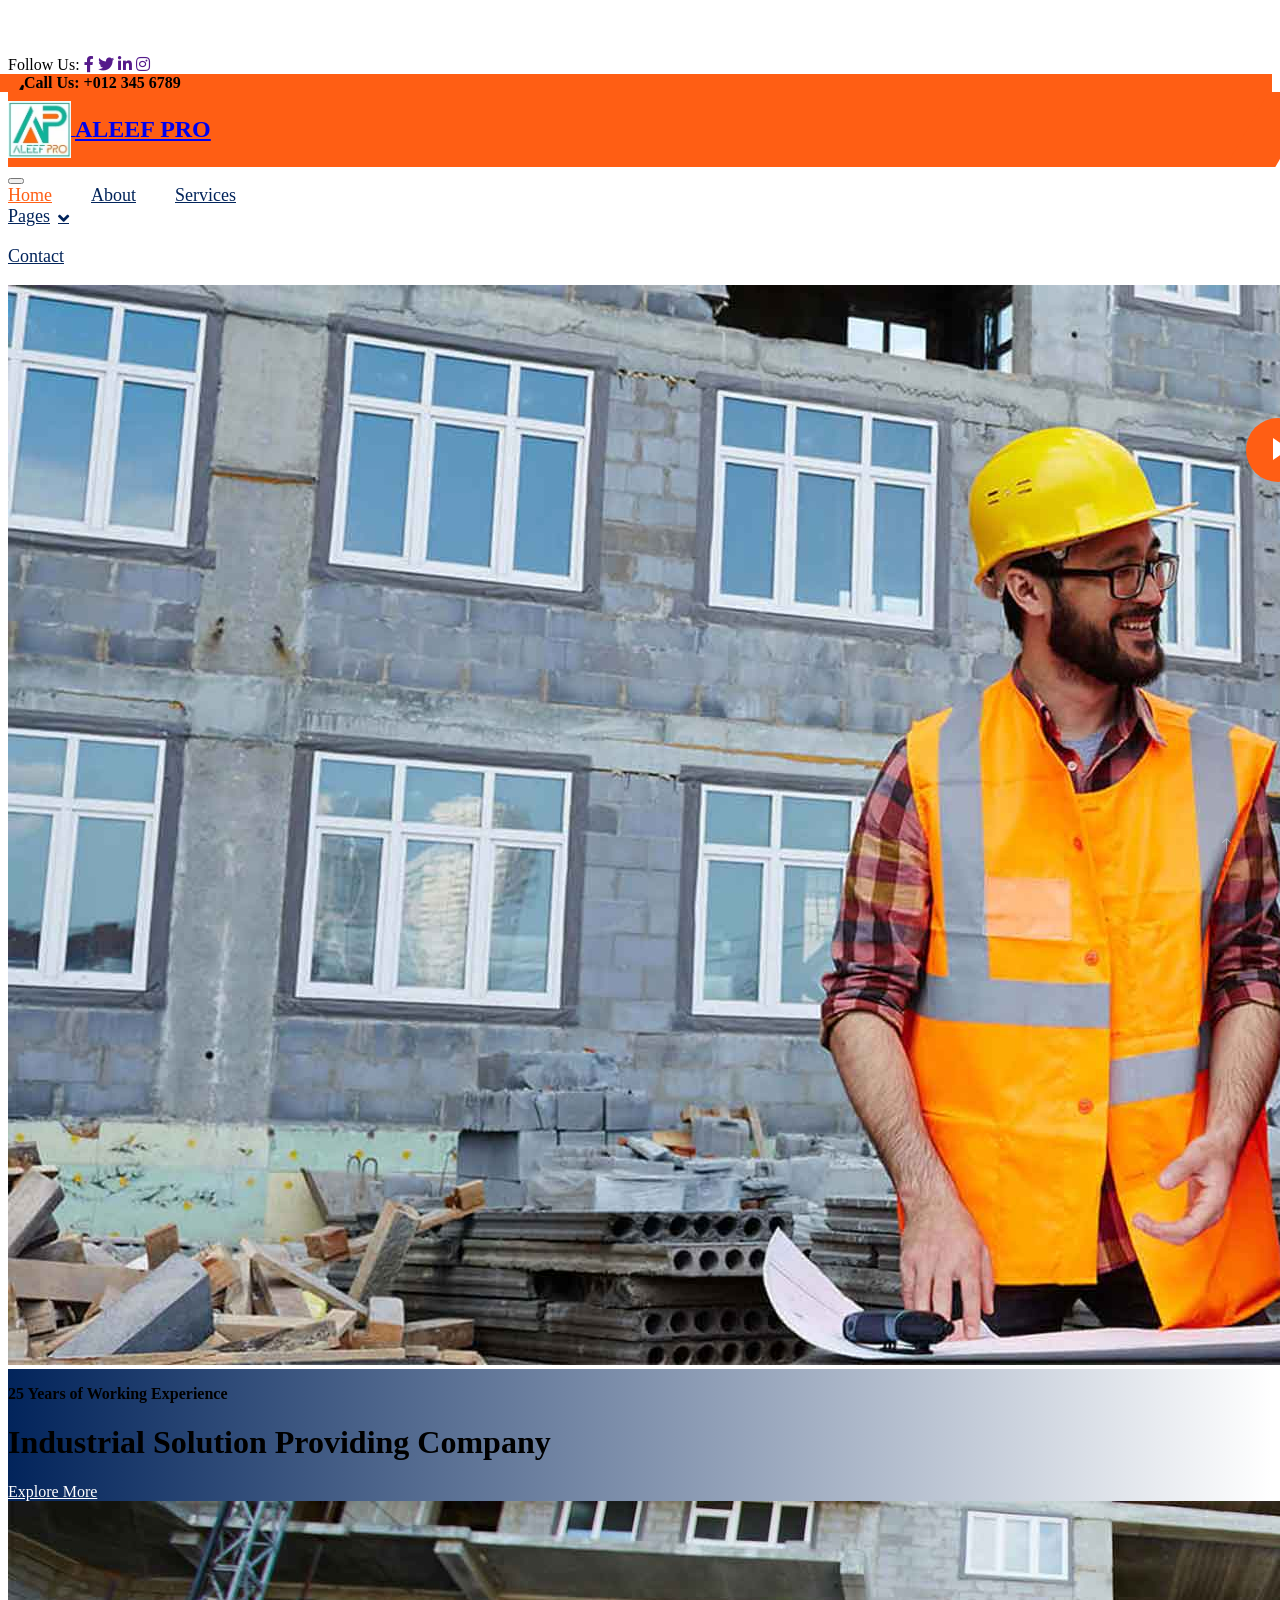
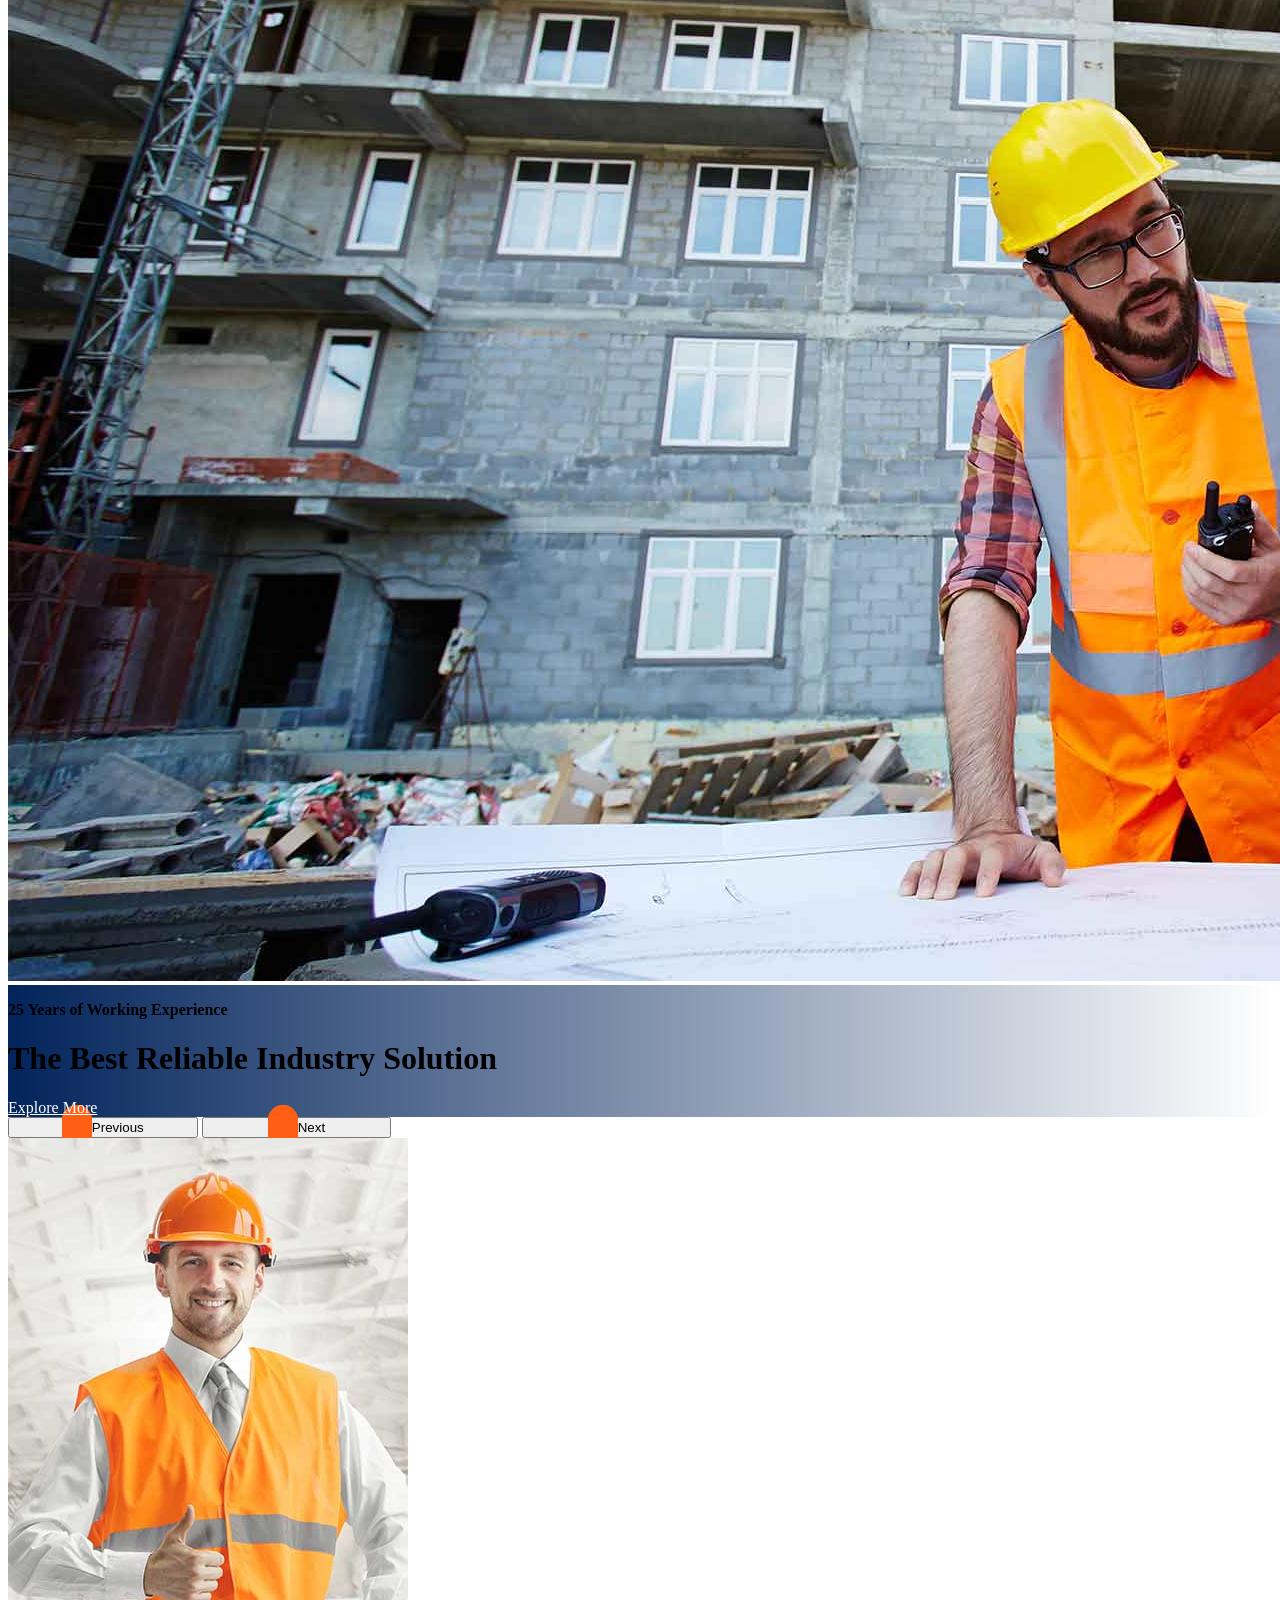
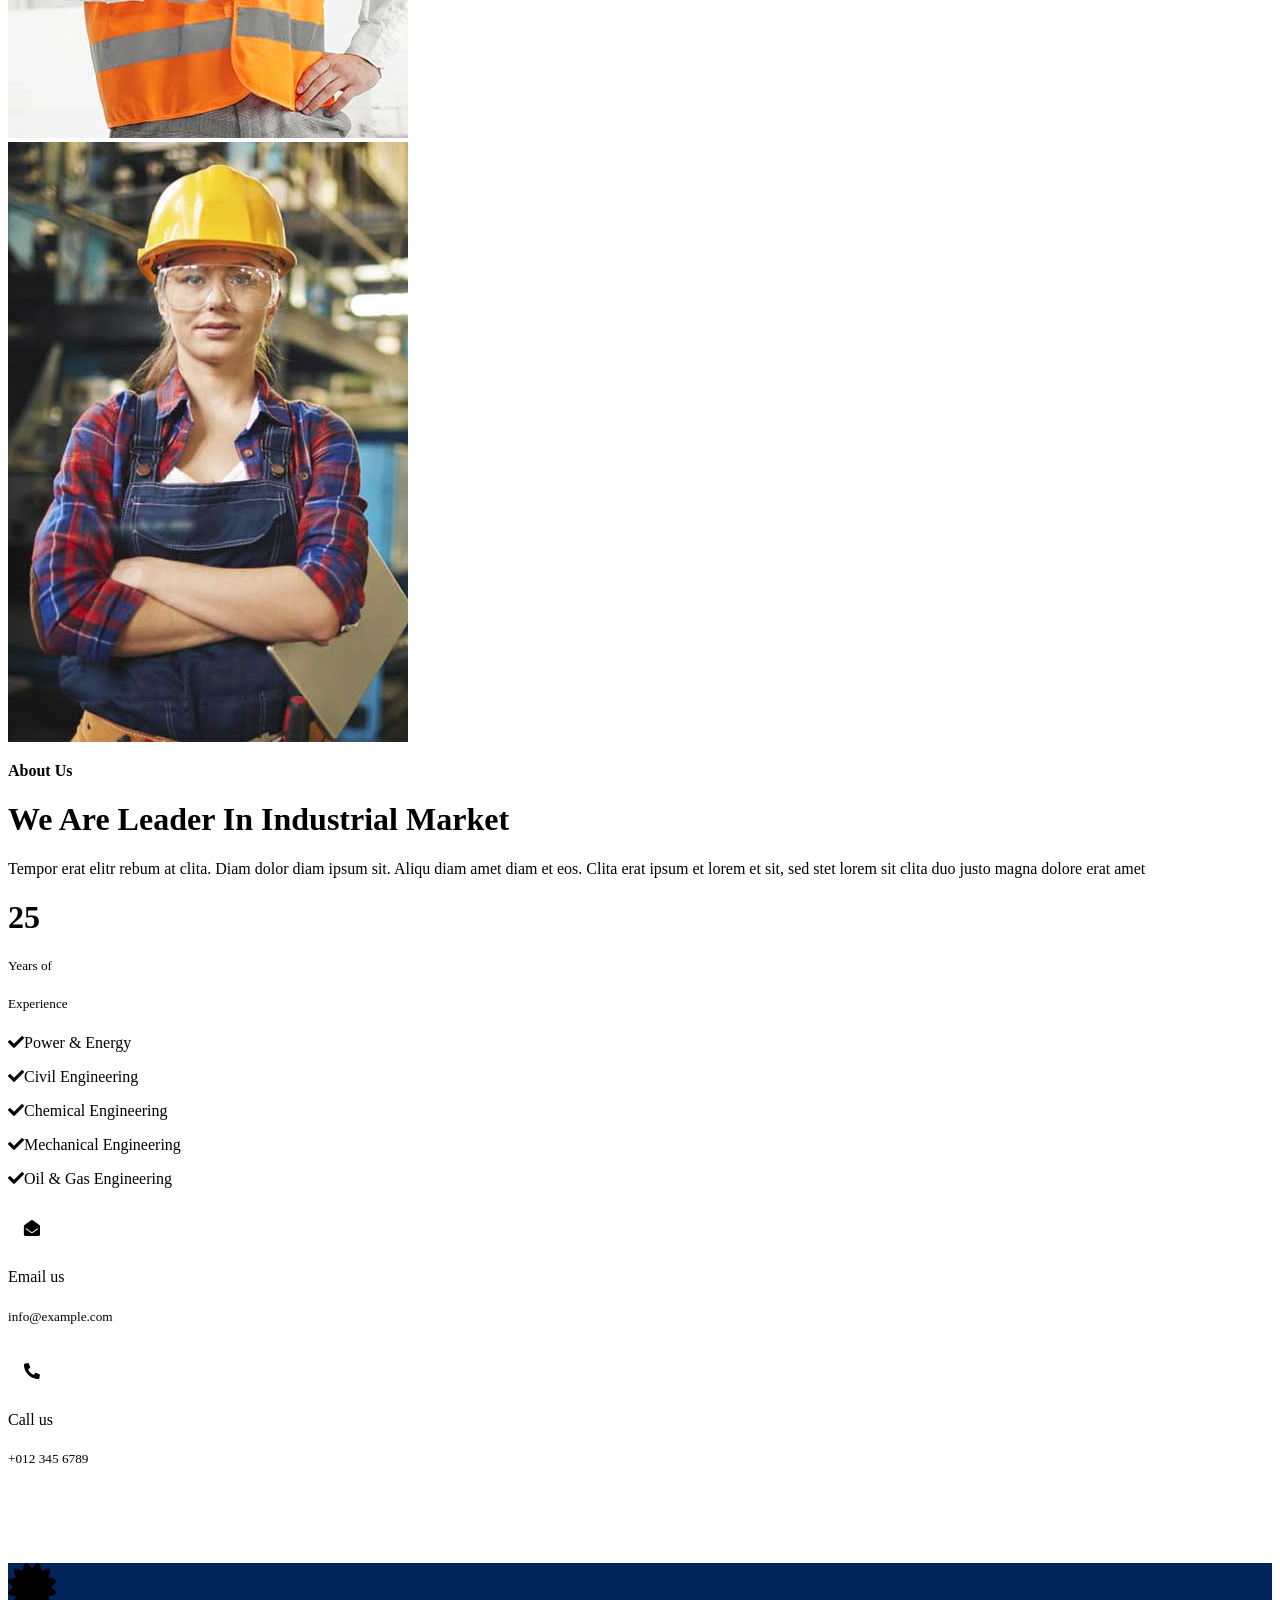
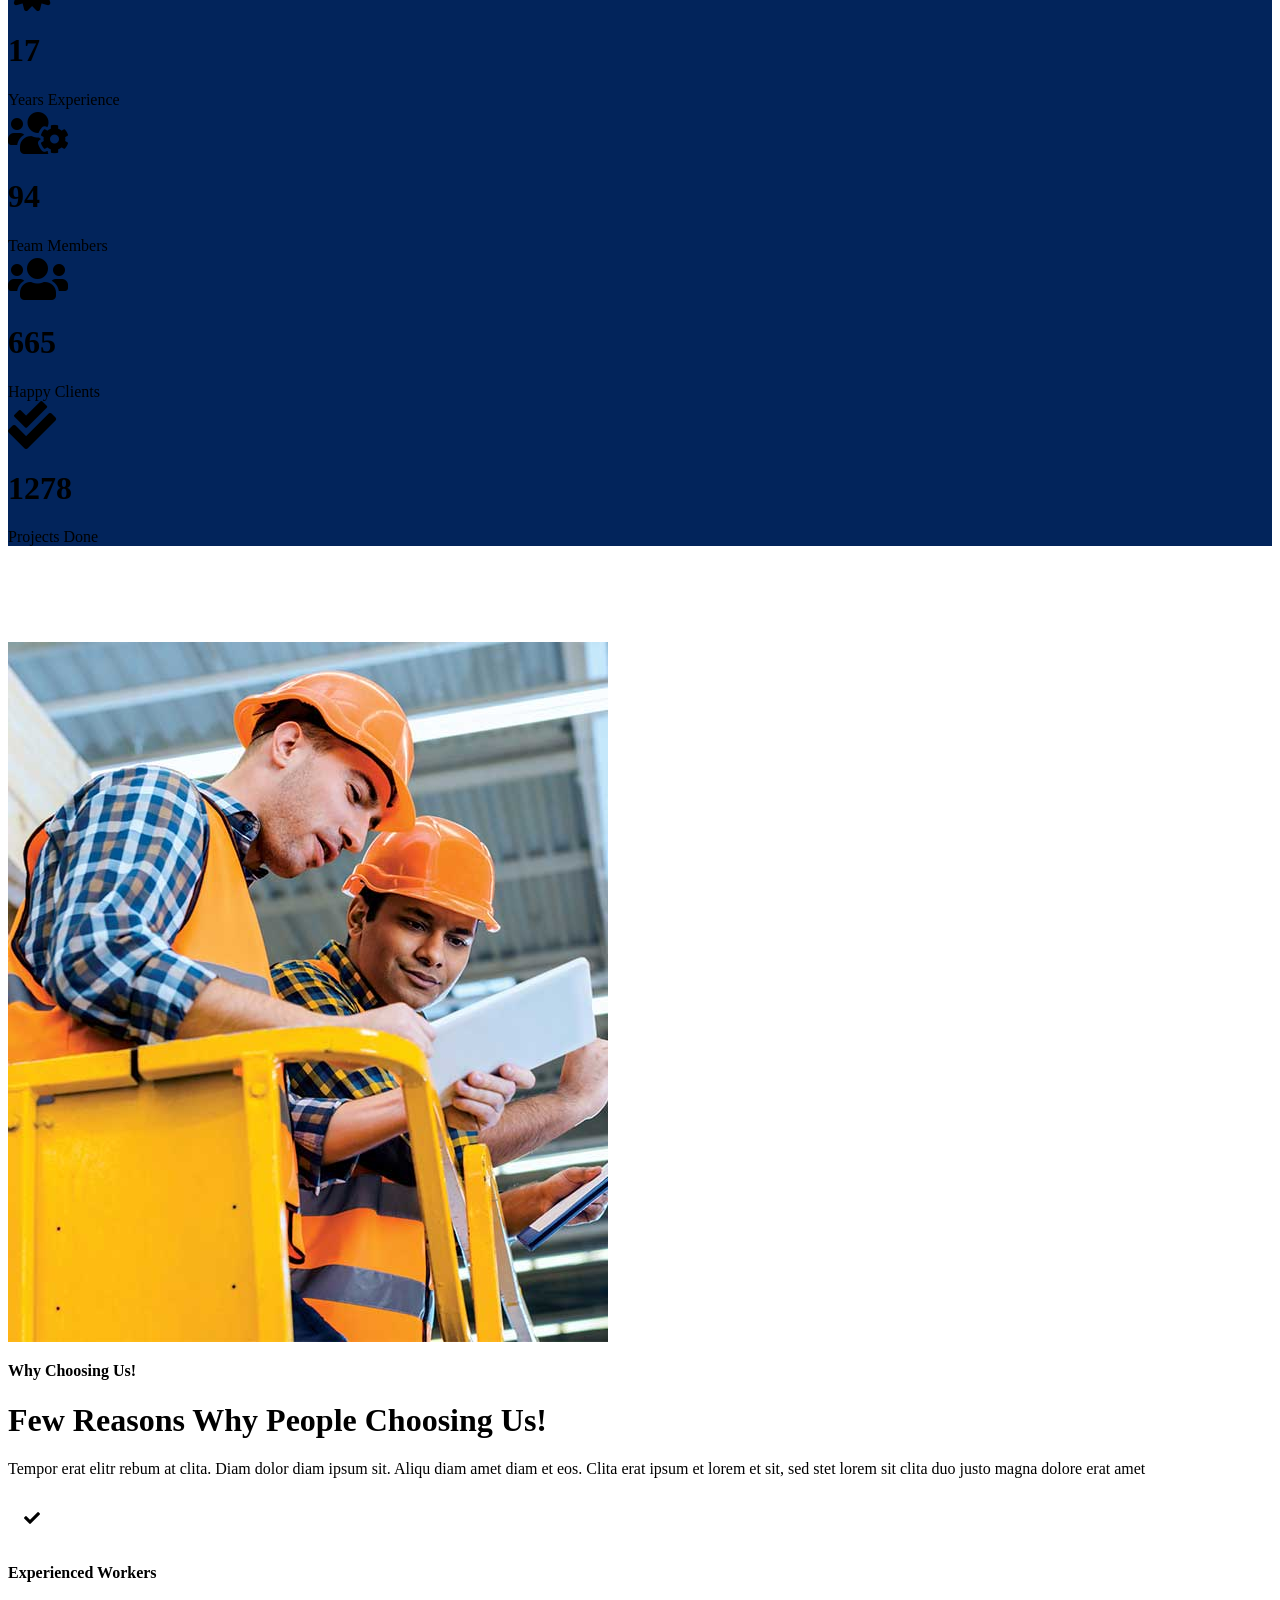
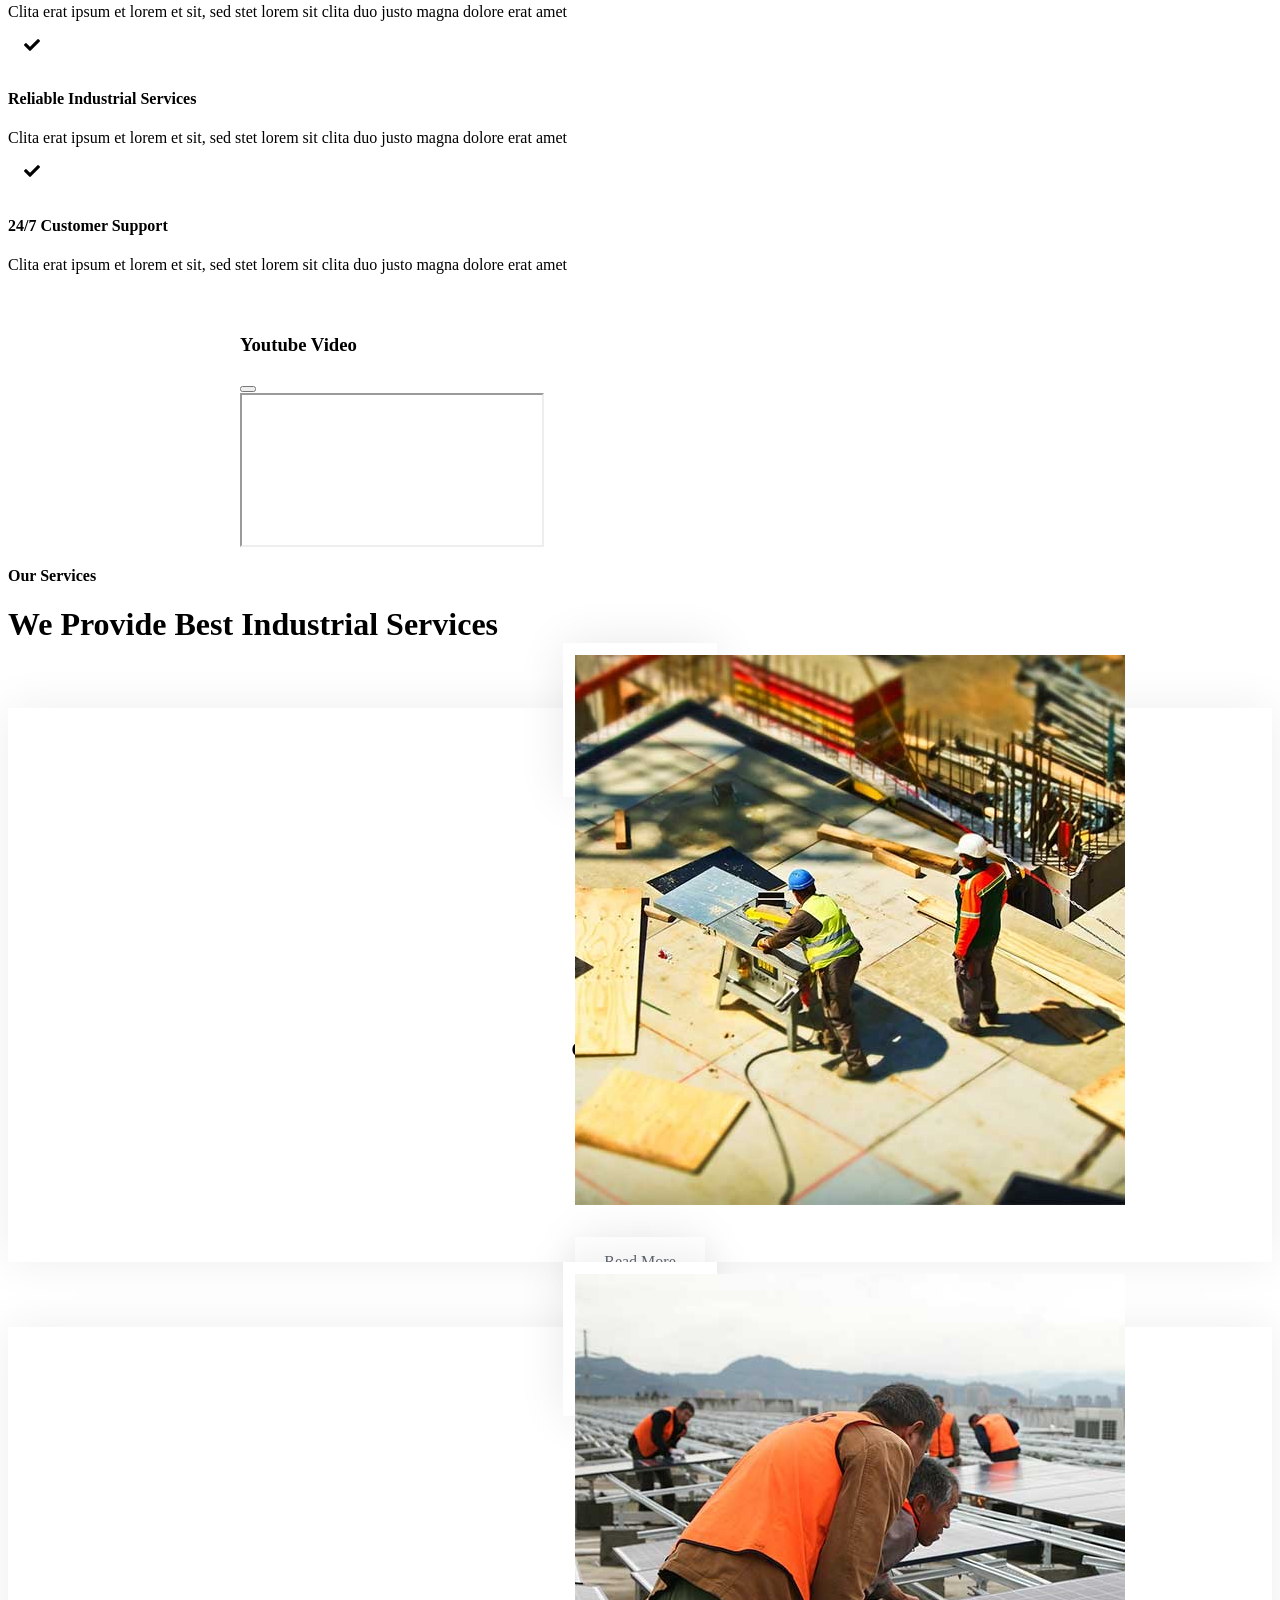
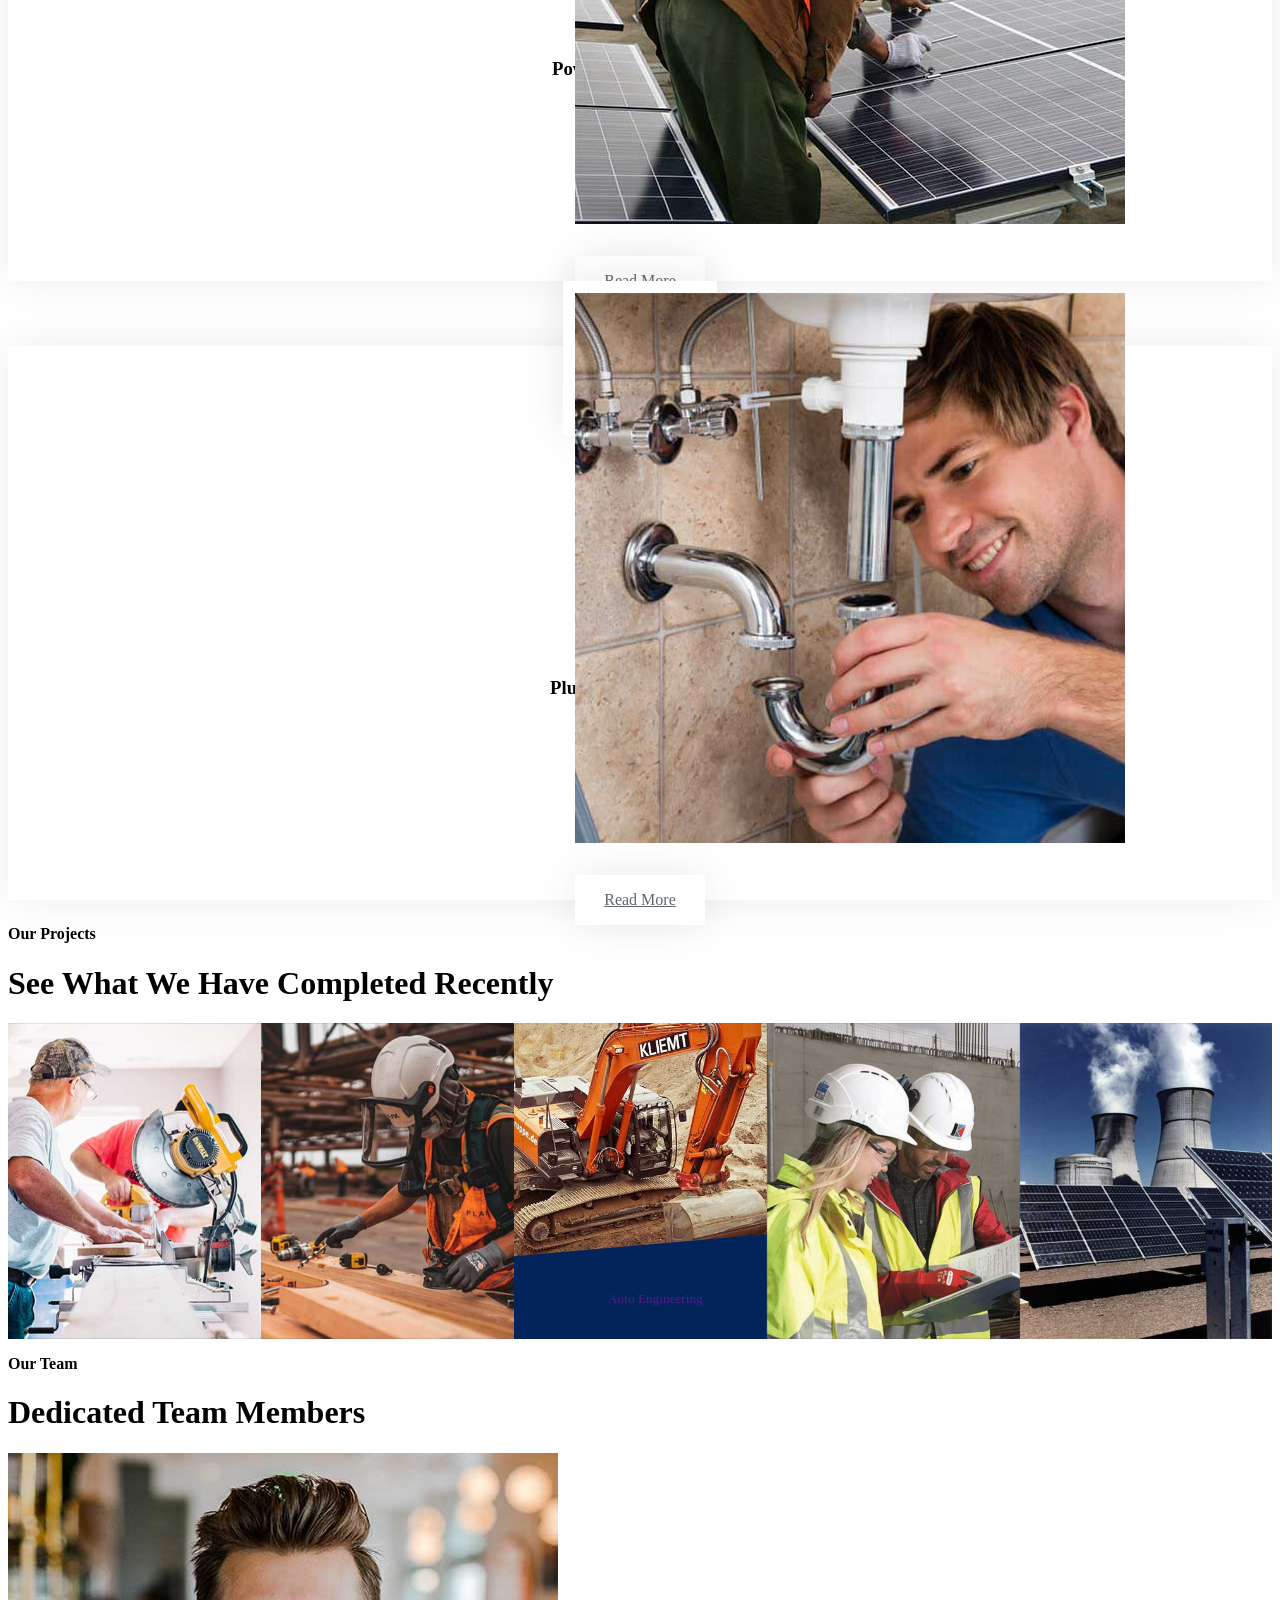
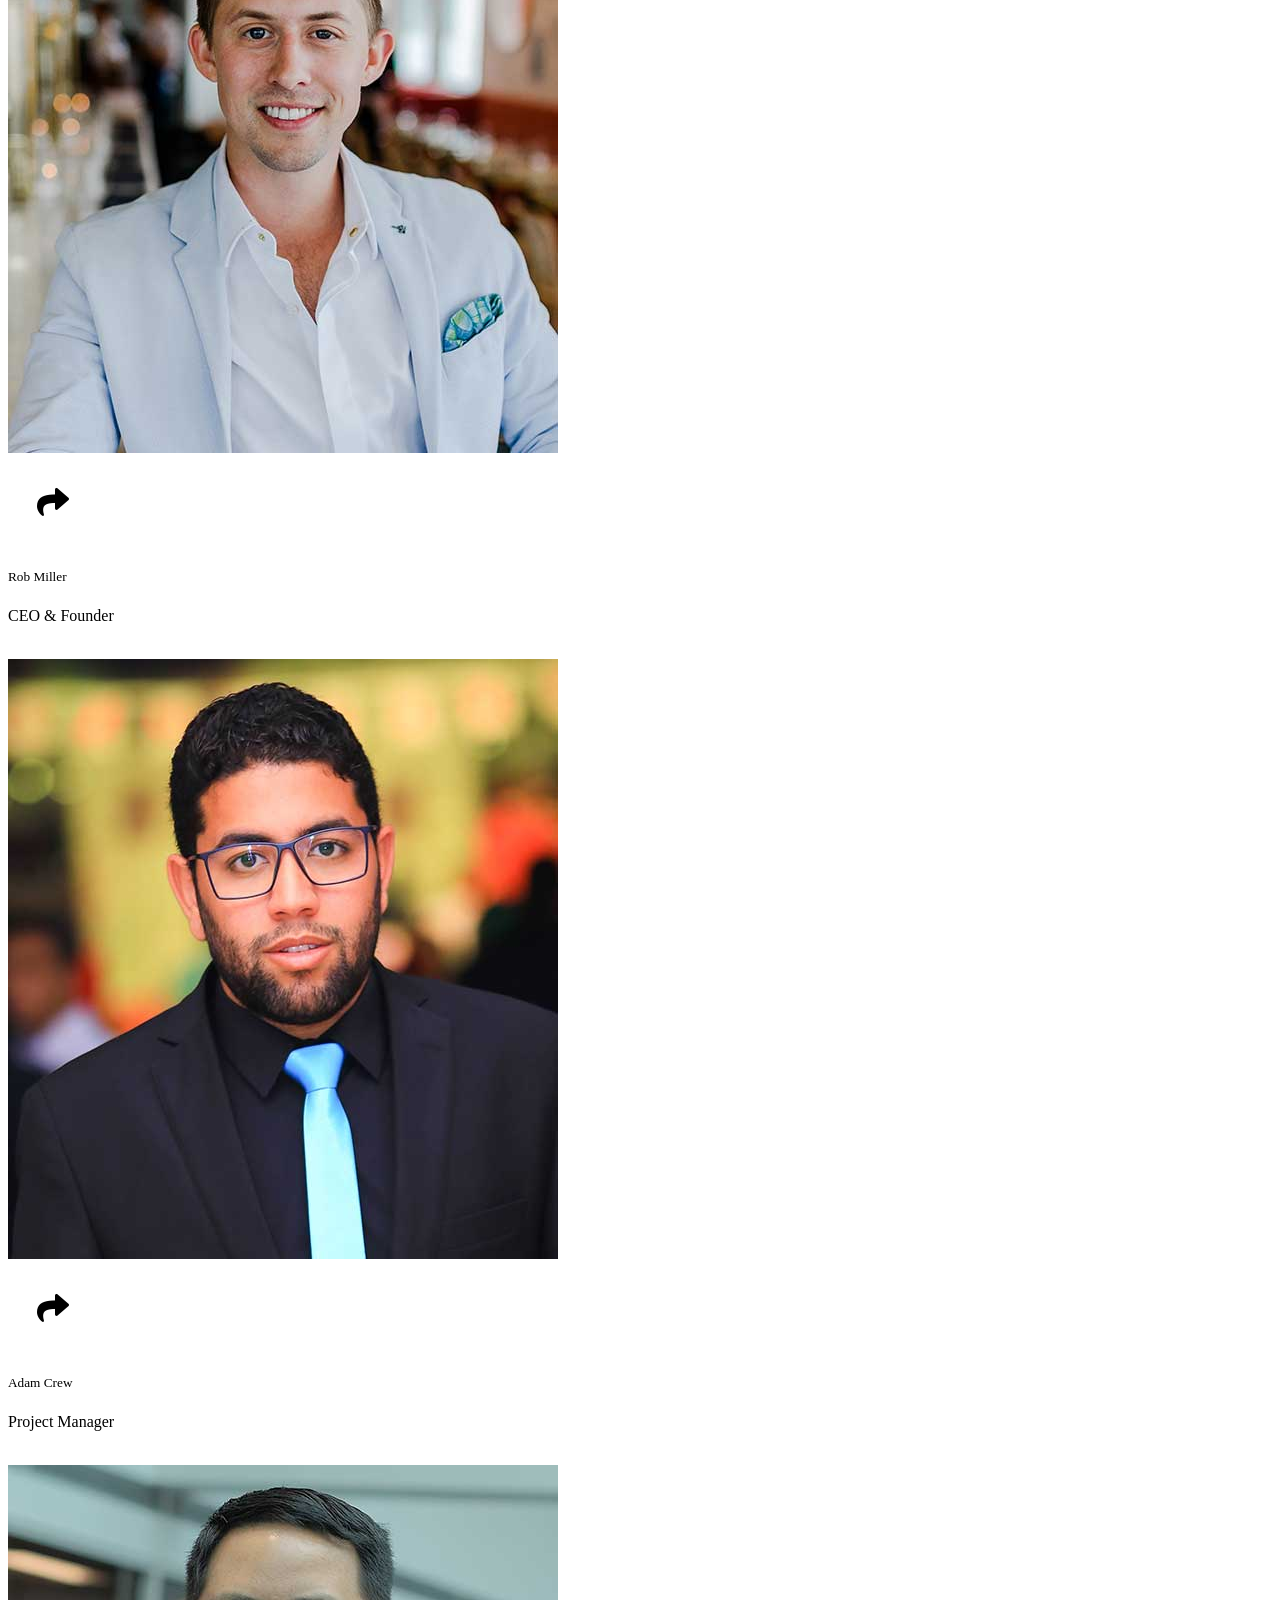
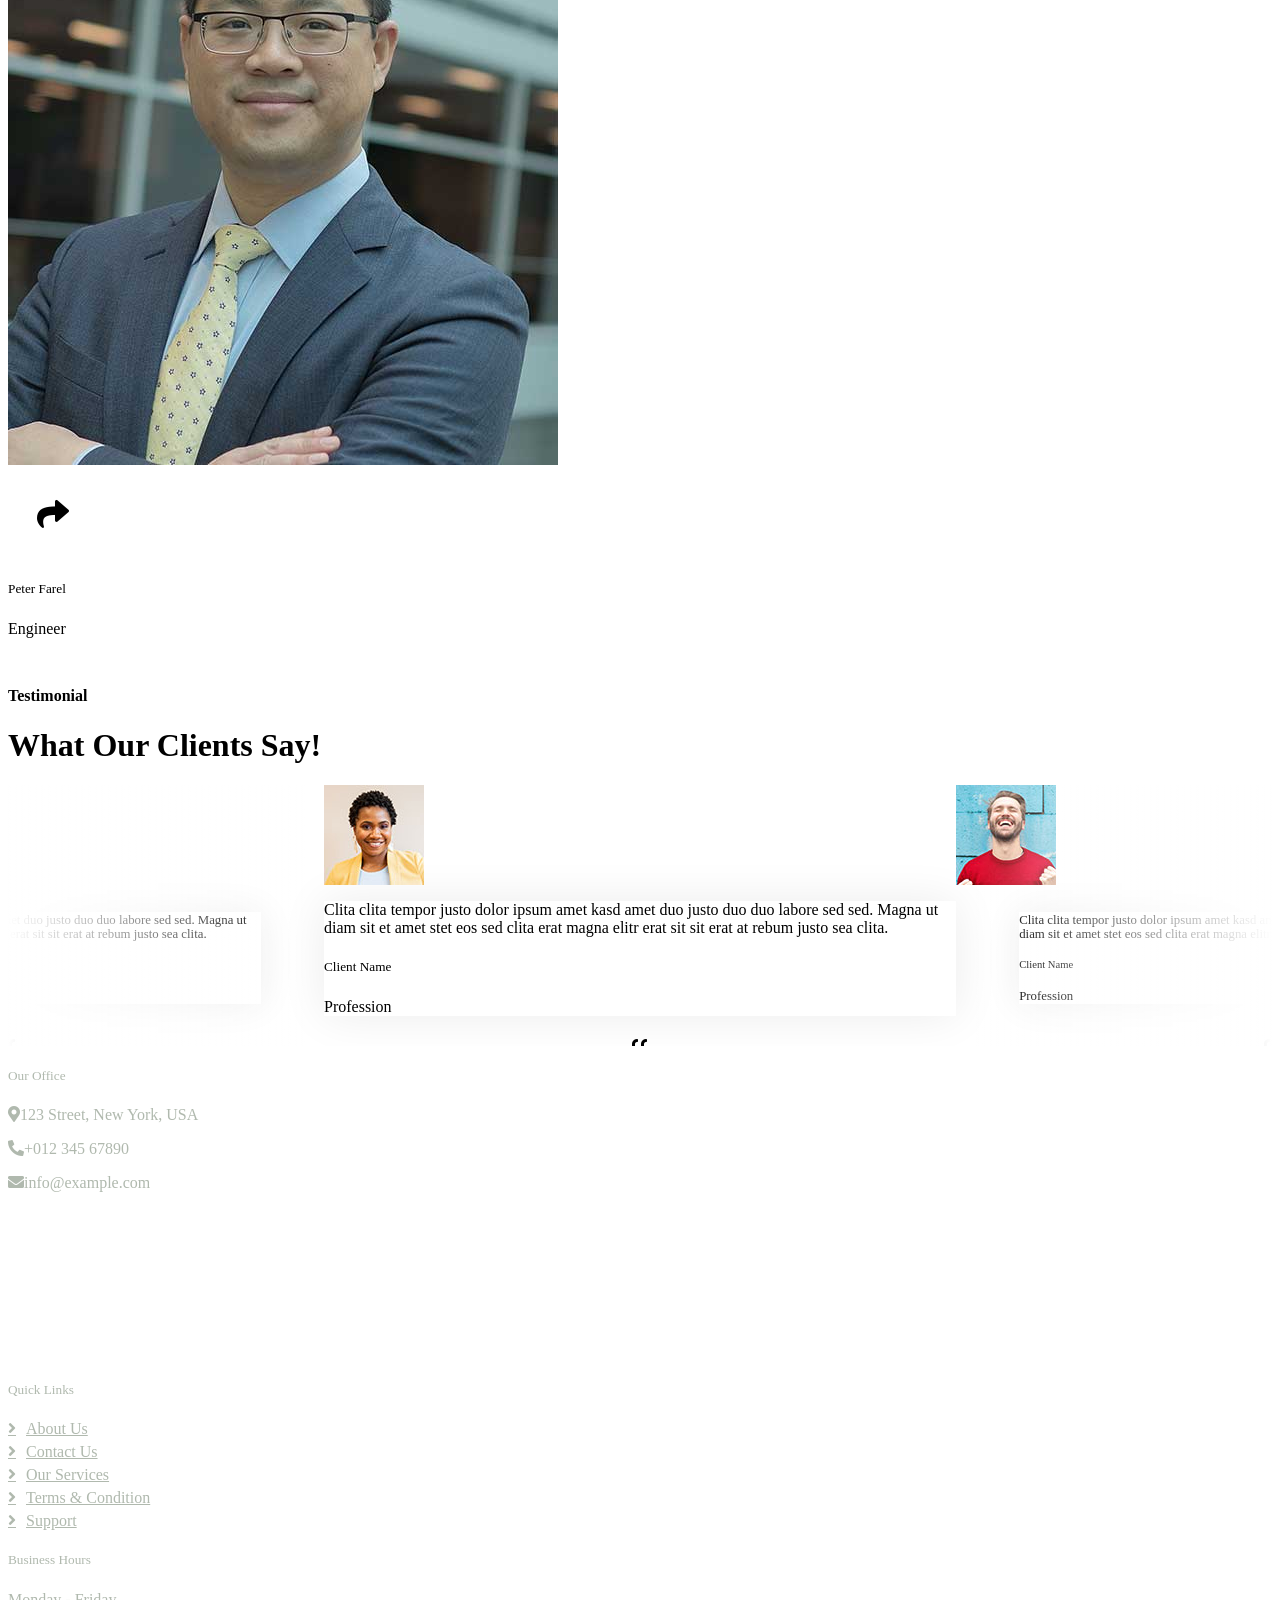
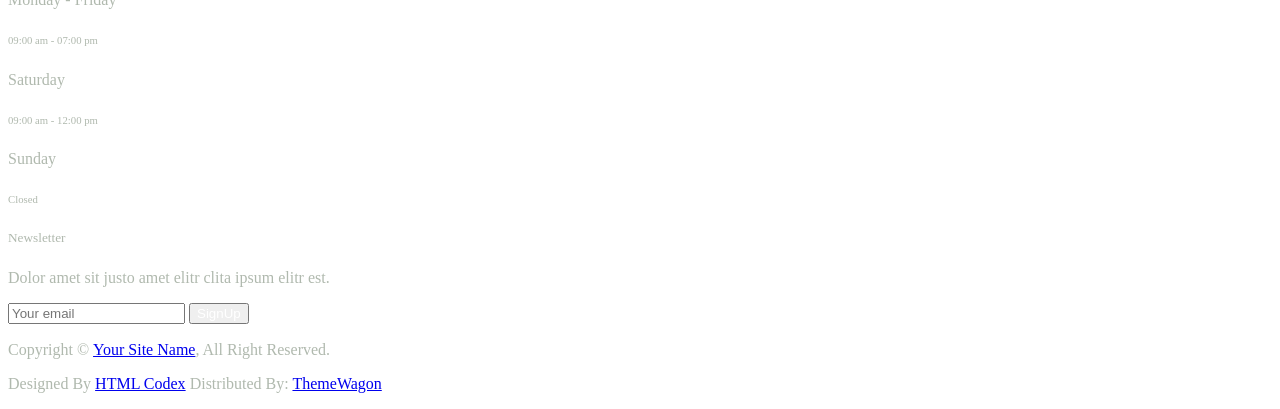
==== index.html @ bb04474b "new aleef" ====
<!DOCTYPE html>
<html lang="en">

<head>
    <meta charset="utf-8">
    <title>Industro - Industrial HTML Template</title>
    <meta content="width=device-width, initial-scale=1.0" name="viewport">
    <meta content="" name="keywords">
    <meta content="" name="description">

    <!-- Favicon -->
    <link href="img/favicon.ico" rel="icon">

    <!-- Google Web Fonts -->
    <link rel="preconnect" href="https://fonts.googleapis.com">
    <link rel="preconnect" href="https://fonts.gstatic.com" crossorigin>
    <link
        href="https://fonts.googleapis.com/css2?family=Open+Sans:wght@400;500;600&family=Rubik:wght@500;600;700&display=swap"
        rel="stylesheet">

    <!-- Icon Font Stylesheet -->
    <link href="https://cdnjs.cloudflare.com/ajax/libs/font-awesome/5.10.0/css/all.min.css" rel="stylesheet">
    <link href="https://cdn.jsdelivr.net/npm/bootstrap-icons@1.4.1/font/bootstrap-icons.css" rel="stylesheet">

    <!-- Libraries Stylesheet -->
    <link href="lib/animate/animate.min.css" rel="stylesheet">
    <link href="lib/owlcarousel/assets/owl.carousel.min.css" rel="stylesheet">

    <!-- Customized Bootstrap Stylesheet -->
    <link href="css/bootstrap.min.css" rel="stylesheet">

    <!-- Template Stylesheet -->
    <link href="css/style.css" rel="stylesheet">
</head>

<body>
    <!-- Spinner Start -->
    <div id="spinner"
        class="show bg-white position-fixed translate-middle w-100 vh-100 top-50 start-50 d-flex align-items-center justify-content-center">
        <div class="spinner-border text-primary" role="status" style="width: 3rem; height: 3rem;"></div>
    </div>
    <!-- Spinner End -->


    <!-- Topbar Start -->
    <div class="container-fluid bg-dark px-0">
        <div class="row g-0 d-none d-lg-flex">
            <div class="col-lg-6 ps-5 text-start">
                <div class="h-100 d-inline-flex align-items-center text-white">
                    <span>Follow Us:</span>
                    <a class="btn btn-link text-light" href=""><i class="fab fa-facebook-f"></i></a>
                    <a class="btn btn-link text-light" href=""><i class="fab fa-twitter"></i></a>
                    <a class="btn btn-link text-light" href=""><i class="fab fa-linkedin-in"></i></a>
                    <a class="btn btn-link text-light" href=""><i class="fab fa-instagram"></i></a>
                </div>
            </div>
            <div class="col-lg-6 text-end">
                <div class="h-100 topbar-right d-inline-flex align-items-center text-white py-2 px-5">
                    <span class="fs-5 fw-bold me-2"><i class="fa fa-phone-alt me-2"></i>Call Us:</span>
                    <span class="fs-5 fw-bold">+012 345 6789</span>
                </div>
            </div>
        </div>
    </div>
    <!-- Topbar End -->


    <!-- Navbar Start -->
    <nav class="navbar navbar-expand-lg bg-white navbar-light sticky-top py-0 pe-5">
        <a href="index.html" class="navbar-brand ps-5 me-0">
            <img src="img/logo1.webp" width="63" alt=""> &nbsp;
            <h1 class="text-white m-0">ALEEF PRO</h1>
        </a>
        <button type="button" class="navbar-toggler me-0" data-bs-toggle="collapse" data-bs-target="#navbarCollapse">
            <span class="navbar-toggler-icon"></span>
        </button>
        <div class="collapse navbar-collapse" id="navbarCollapse">
            <div class="navbar-nav ms-auto p-4 p-lg-0">
                <a href="index.html" class="nav-item nav-link active">Home</a>
                <a href="about.html" class="nav-item nav-link">About</a>
                <a href="service.html" class="nav-item nav-link">Services</a>
                <div class="nav-item dropdown">
                    <a href="#" class="nav-link dropdown-toggle" data-bs-toggle="dropdown">Pages</a>
                    <div class="dropdown-menu bg-light m-0">
                        <a href="project.html" class="dropdown-item">Projects</a>
                        <a href="feature.html" class="dropdown-item">Features</a>
                        <a href="team.html" class="dropdown-item">Our Team</a>
                        <a href="testimonial.html" class="dropdown-item">Testimonial</a>
                        <a href="404.html" class="dropdown-item">404 Page</a>
                    </div>
                </div>
                <a href="contact.html" class="nav-item nav-link">Contact</a>
            </div>
            <a href="" class="btn btn-primary px-3 d-none d-lg-block">Get A Quote</a>
        </div>
    </nav>
    <!-- Navbar End -->


    <!-- Carousel Start -->
    <div class="container-fluid px-0 mb-5">
        <div id="header-carousel" class="carousel slide" data-bs-ride="carousel">
            <div class="carousel-inner">
                <div class="carousel-item active">
                    <img class="w-100" src="img/carousel-1.jpg" alt="Image">
                    <div class="carousel-caption">
                        <div class="container">
                            <div class="row justify-content-center">
                                <div class="col-lg-10 text-start">
                                    <p class="fs-5 fw-medium text-primary text-uppercase animated slideInRight">25 Years
                                        of Working Experience</p>
                                    <h1 class="display-1 text-white mb-5 animated slideInRight">Industrial Solution
                                        Providing Company</h1>
                                    <a href="" class="btn btn-primary py-3 px-5 animated slideInRight">Explore More</a>
                                </div>
                            </div>
                        </div>
                    </div>
                </div>
                <div class="carousel-item">
                    <img class="w-100" src="img/carousel-2.jpg" alt="Image">
                    <div class="carousel-caption">
                        <div class="container">
                            <div class="row justify-content-center">
                                <div class="col-lg-10 text-start">
                                    <p class="fs-5 fw-medium text-primary text-uppercase animated slideInRight">25 Years
                                        of Working Experience</p>
                                    <h1 class="display-1 text-white mb-5 animated slideInRight">The Best Reliable
                                        Industry Solution</h1>
                                    <a href="" class="btn btn-primary py-3 px-5 animated slideInRight">Explore More</a>
                                </div>
                            </div>
                        </div>
                    </div>
                </div>
            </div>
            <button class="carousel-control-prev" type="button" data-bs-target="#header-carousel" data-bs-slide="prev">
                <span class="carousel-control-prev-icon" aria-hidden="true"></span>
                <span class="visually-hidden">Previous</span>
            </button>
            <button class="carousel-control-next" type="button" data-bs-target="#header-carousel" data-bs-slide="next">
                <span class="carousel-control-next-icon" aria-hidden="true"></span>
                <span class="visually-hidden">Next</span>
            </button>
        </div>
    </div>
    <!-- Carousel End -->


    <!-- About Start -->
    <div class="container-xxl py-5">
        <div class="container">
            <div class="row g-5">
                <div class="col-lg-6">
                    <div class="row gx-3 h-100">
                        <div class="col-6 align-self-start wow fadeInUp" data-wow-delay="0.1s">
                            <img class="img-fluid" src="img/about-1.jpg">
                        </div>
                        <div class="col-6 align-self-end wow fadeInDown" data-wow-delay="0.1s">
                            <img class="img-fluid" src="img/about-2.jpg">
                        </div>
                    </div>
                </div>
                <div class="col-lg-6 wow fadeIn" data-wow-delay="0.5s">
                    <p class="fw-medium text-uppercase text-primary mb-2">About Us</p>
                    <h1 class="display-5 mb-4">We Are Leader In Industrial Market</h1>
                    <p class="mb-4">Tempor erat elitr rebum at clita. Diam dolor diam ipsum sit. Aliqu diam amet diam et
                        eos. Clita erat ipsum et lorem et sit, sed stet lorem sit clita duo justo magna dolore erat amet
                    </p>
                    <div class="d-flex align-items-center mb-4">
                        <div class="flex-shrink-0 bg-primary p-4">
                            <h1 class="display-2">25</h1>
                            <h5 class="text-white">Years of</h5>
                            <h5 class="text-white">Experience</h5>
                        </div>
                        <div class="ms-4">
                            <p><i class="fa fa-check text-primary me-2"></i>Power & Energy</p>
                            <p><i class="fa fa-check text-primary me-2"></i>Civil Engineering</p>
                            <p><i class="fa fa-check text-primary me-2"></i>Chemical Engineering</p>
                            <p><i class="fa fa-check text-primary me-2"></i>Mechanical Engineering</p>
                            <p class="mb-0"><i class="fa fa-check text-primary me-2"></i>Oil & Gas Engineering</p>
                        </div>
                    </div>
                    <div class="row pt-2">
                        <div class="col-sm-6">
                            <div class="d-flex align-items-center">
                                <div class="flex-shrink-0 btn-lg-square rounded-circle bg-primary">
                                    <i class="fa fa-envelope-open text-white"></i>
                                </div>
                                <div class="ms-3">
                                    <p class="mb-2">Email us</p>
                                    <h5 class="mb-0">info@example.com</h5>
                                </div>
                            </div>
                        </div>
                        <div class="col-sm-6">
                            <div class="d-flex align-items-center">
                                <div class="flex-shrink-0 btn-lg-square rounded-circle bg-primary">
                                    <i class="fa fa-phone-alt text-white"></i>
                                </div>
                                <div class="ms-3">
                                    <p class="mb-2">Call us</p>
                                    <h5 class="mb-0">+012 345 6789</h5>
                                </div>
                            </div>
                        </div>
                    </div>
                </div>
            </div>
        </div>
    </div>
    <!-- About End -->


    <!-- Facts Start -->
    <div class="container-fluid facts my-5 p-5">
        <div class="row g-5">
            <div class="col-md-6 col-xl-3 wow fadeIn" data-wow-delay="0.1s">
                <div class="text-center border p-5">
                    <i class="fa fa-certificate fa-3x text-white mb-3"></i>
                    <h1 class="display-2 text-primary mb-0" data-toggle="counter-up">25</h1>
                    <span class="fs-5 fw-semi-bold text-white">Years Experience</span>
                </div>
            </div>
            <div class="col-md-6 col-xl-3 wow fadeIn" data-wow-delay="0.3s">
                <div class="text-center border p-5">
                    <i class="fa fa-users-cog fa-3x text-white mb-3"></i>
                    <h1 class="display-2 text-primary mb-0" data-toggle="counter-up">135</h1>
                    <span class="fs-5 fw-semi-bold text-white">Team Members</span>
                </div>
            </div>
            <div class="col-md-6 col-xl-3 wow fadeIn" data-wow-delay="0.5s">
                <div class="text-center border p-5">
                    <i class="fa fa-users fa-3x text-white mb-3"></i>
                    <h1 class="display-2 text-primary mb-0" data-toggle="counter-up">957</h1>
                    <span class="fs-5 fw-semi-bold text-white">Happy Clients</span>
                </div>
            </div>
            <div class="col-md-6 col-xl-3 wow fadeIn" data-wow-delay="0.7s">
                <div class="text-center border p-5">
                    <i class="fa fa-check-double fa-3x text-white mb-3"></i>
                    <h1 class="display-2 text-primary mb-0" data-toggle="counter-up">1839</h1>
                    <span class="fs-5 fw-semi-bold text-white">Projects Done</span>
                </div>
            </div>
        </div>
    </div>
    <!-- Facts End -->


    <!-- Features Start -->
    <div class="container-xxl py-5">
        <div class="container">
            <div class="row g-5 align-items-center">
                <div class="col-lg-6 wow fadeInUp" data-wow-delay="0.1s">
                    <div class="position-relative me-lg-4">
                        <img class="img-fluid w-100" src="img/feature.jpg" alt="">
                        <span
                            class="position-absolute top-50 start-100 translate-middle bg-white rounded-circle d-none d-lg-block"
                            style="width: 120px; height: 120px;"></span>
                        <button type="button" class="btn-play" data-bs-toggle="modal"
                            data-src="https://www.youtube.com/embed/DWRcNpR6Kdc" data-bs-target="#videoModal">
                            <span></span>
                        </button>
                    </div>
                </div>
                <div class="col-lg-6 wow fadeInUp" data-wow-delay="0.5s">
                    <p class="fw-medium text-uppercase text-primary mb-2">Why Choosing Us!</p>
                    <h1 class="display-5 mb-4">Few Reasons Why People Choosing Us!</h1>
                    <p class="mb-4">Tempor erat elitr rebum at clita. Diam dolor diam ipsum sit. Aliqu diam amet diam et
                        eos. Clita erat ipsum et lorem et sit, sed stet lorem sit clita duo justo magna dolore erat amet
                    </p>
                    <div class="row gy-4">
                        <div class="col-12">
                            <div class="d-flex">
                                <div class="flex-shrink-0 btn-lg-square rounded-circle bg-primary">
                                    <i class="fa fa-check text-white"></i>
                                </div>
                                <div class="ms-4">
                                    <h4>Experienced Workers</h4>
                                    <span>Clita erat ipsum et lorem et sit, sed stet lorem sit clita duo justo magna
                                        dolore erat amet</span>
                                </div>
                            </div>
                        </div>
                        <div class="col-12">
                            <div class="d-flex">
                                <div class="flex-shrink-0 btn-lg-square rounded-circle bg-primary">
                                    <i class="fa fa-check text-white"></i>
                                </div>
                                <div class="ms-4">
                                    <h4>Reliable Industrial Services</h4>
                                    <span>Clita erat ipsum et lorem et sit, sed stet lorem sit clita duo justo magna
                                        dolore erat amet</span>
                                </div>
                            </div>
                        </div>
                        <div class="col-12">
                            <div class="d-flex">
                                <div class="flex-shrink-0 btn-lg-square rounded-circle bg-primary">
                                    <i class="fa fa-check text-white"></i>
                                </div>
                                <div class="ms-4">
                                    <h4>24/7 Customer Support</h4>
                                    <span>Clita erat ipsum et lorem et sit, sed stet lorem sit clita duo justo magna
                                        dolore erat amet</span>
                                </div>
                            </div>
                        </div>
                    </div>
                </div>
            </div>
        </div>
    </div>
    <!-- Features End -->


    <!-- Video Modal Start -->
    <div class="modal modal-video fade" id="videoModal" tabindex="-1" aria-labelledby="exampleModalLabel"
        aria-hidden="true">
        <div class="modal-dialog">
            <div class="modal-content rounded-0">
                <div class="modal-header">
                    <h3 class="modal-title" id="exampleModalLabel">Youtube Video</h3>
                    <button type="button" class="btn-close" data-bs-dismiss="modal" aria-label="Close"></button>
                </div>
                <div class="modal-body">
                    <!-- 16:9 aspect ratio -->
                    <div class="ratio ratio-16x9">
                        <iframe class="embed-responsive-item" src="" id="video" allowfullscreen
                            allowscriptaccess="always" allow="autoplay"></iframe>
                    </div>
                </div>
            </div>
        </div>
    </div>
    <!-- Video Modal End -->


    <!-- Service Start -->
    <div class="container-xxl py-5">
        <div class="container">
            <div class="text-center mx-auto pb-4 wow fadeInUp" data-wow-delay="0.1s" style="max-width: 600px;">
                <p class="fw-medium text-uppercase text-primary mb-2">Our Services</p>
                <h1 class="display-5 mb-4">We Provide Best Industrial Services</h1>
            </div>
            <div class="row gy-5 gx-4">
                <div class="col-md-6 col-lg-4 wow fadeInUp" data-wow-delay="0.1s">
                    <div class="service-item">
                        <img class="img-fluid" src="img/service-1.jpg" alt="">
                        <div class="service-img">
                            <img class="img-fluid" src="img/service-1.jpg" alt="">
                        </div>
                        <div class="service-detail">
                            <div class="service-title">
                                <hr class="w-25">
                                <h3 class="mb-0">Civil & Gas Engineering</h3>
                                <hr class="w-25">
                            </div>
                            <div class="service-text">
                                <p class="text-white mb-0">Erat ipsum justo amet duo et elitr dolor, est duo duo eos
                                    lorem sed diam stet diam sed stet.</p>
                            </div>
                        </div>
                        <a class="btn btn-light" href="">Read More</a>
                    </div>
                </div>
                <div class="col-md-6 col-lg-4 wow fadeInUp" data-wow-delay="0.3s">
                    <div class="service-item">
                        <img class="img-fluid" src="img/service-2.jpg" alt="">
                        <div class="service-img">
                            <img class="img-fluid" src="img/service-2.jpg" alt="">
                        </div>
                        <div class="service-detail">
                            <div class="service-title">
                                <hr class="w-25">
                                <h3 class="mb-0">Power & Energy Engineering</h3>
                                <hr class="w-25">
                            </div>
                            <div class="service-text">
                                <p class="text-white mb-0">Erat ipsum justo amet duo et elitr dolor, est duo duo eos
                                    lorem sed diam stet diam sed stet.</p>
                            </div>
                        </div>
                        <a class="btn btn-light" href="">Read More</a>
                    </div>
                </div>
                <div class="col-md-6 col-lg-4 wow fadeInUp" data-wow-delay="0.5s">
                    <div class="service-item">
                        <img class="img-fluid" src="img/service-3.jpg" alt="">
                        <div class="service-img">
                            <img class="img-fluid" src="img/service-3.jpg" alt="">
                        </div>
                        <div class="service-detail">
                            <div class="service-title">
                                <hr class="w-25">
                                <h3 class="mb-0">Plumbing & Water Treatment</h3>
                                <hr class="w-25">
                            </div>
                            <div class="service-text">
                                <p class="text-white mb-0">Erat ipsum justo amet duo et elitr dolor, est duo duo eos
                                    lorem sed diam stet diam sed stet.</p>
                            </div>
                        </div>
                        <a class="btn btn-light" href="">Read More</a>
                    </div>
                </div>
            </div>
        </div>
    </div>
    <!-- Service End -->


    <!-- Project Start -->
    <div class="container-fluid bg-dark pt-5 my-5 px-0">
        <div class="text-center mx-auto mt-5 wow fadeIn" data-wow-delay="0.1s" style="max-width: 600px;">
            <p class="fw-medium text-uppercase text-primary mb-2">Our Projects</p>
            <h1 class="display-5 text-white mb-5">See What We Have Completed Recently</h1>
        </div>
        <div class="owl-carousel project-carousel wow fadeIn" data-wow-delay="0.1s">
            <a class="project-item" href="">
                <img class="img-fluid" src="img/project-1.jpg" alt="">
                <div class="project-title">
                    <h5 class="text-primary mb-0">Auto Engineering</h5>
                </div>
            </a>
            <a class="project-item" href="">
                <img class="img-fluid" src="img/project-2.jpg" alt="">
                <div class="project-title">
                    <h5 class="text-primary mb-0">Civil Engineering</h5>
                </div>
            </a>
            <a class="project-item" href="">
                <img class="img-fluid" src="img/project-3.jpg" alt="">
                <div class="project-title">
                    <h5 class="text-primary mb-0">Gas Engineering</h5>
                </div>
            </a>
            <a class="project-item" href="">
                <img class="img-fluid" src="img/project-4.jpg" alt="">
                <div class="project-title">
                    <h5 class="text-primary mb-0">Power Engineering</h5>
                </div>
            </a>
            <a class="project-item" href="">
                <img class="img-fluid" src="img/project-5.jpg" alt="">
                <div class="project-title">
                    <h5 class="text-primary mb-0">Energy Engineering</h5>
                </div>
            </a>
            <a class="project-item" href="">
                <img class="img-fluid" src="img/project-6.jpg" alt="">
                <div class="project-title">
                    <h5 class="text-primary mb-0">Water Engineering</h5>
                </div>
            </a>
        </div>
    </div>
    <!-- Project End -->


    <!-- Team Start -->
    <div class="container-xxl py-5">
        <div class="container">
            <div class="text-center mx-auto wow fadeInUp" data-wow-delay="0.1s" style="max-width: 600px;">
                <p class="fw-medium text-uppercase text-primary mb-2">Our Team</p>
                <h1 class="display-5 mb-5">Dedicated Team Members</h1>
            </div>
            <div class="row g-4">
                <div class="col-lg-4 col-md-6 wow fadeInUp" data-wow-delay="0.1s">
                    <div class="team-item">
                        <img class="img-fluid" src="img/team-1.jpg" alt="">
                        <div class="d-flex">
                            <div class="flex-shrink-0 btn-square bg-primary" style="width: 90px; height: 90px;">
                                <i class="fa fa-2x fa-share text-white"></i>
                            </div>
                            <div class="position-relative overflow-hidden bg-light d-flex flex-column justify-content-center w-100 ps-4"
                                style="height: 90px;">
                                <h5>Rob Miller</h5>
                                <span class="text-primary">CEO & Founder</span>
                                <div class="team-social">
                                    <a class="btn btn-square btn-dark rounded-circle mx-1" href=""><i
                                            class="fab fa-facebook-f"></i></a>
                                    <a class="btn btn-square btn-dark rounded-circle mx-1" href=""><i
                                            class="fab fa-twitter"></i></a>
                                    <a class="btn btn-square btn-dark rounded-circle mx-1" href=""><i
                                            class="fab fa-instagram"></i></a>
                                </div>
                            </div>
                        </div>
                    </div>
                </div>
                <div class="col-lg-4 col-md-6 wow fadeInUp" data-wow-delay="0.3s">
                    <div class="team-item">
                        <img class="img-fluid" src="img/team-2.jpg" alt="">
                        <div class="d-flex">
                            <div class="flex-shrink-0 btn-square bg-primary" style="width: 90px; height: 90px;">
                                <i class="fa fa-2x fa-share text-white"></i>
                            </div>
                            <div class="position-relative overflow-hidden bg-light d-flex flex-column justify-content-center w-100 ps-4"
                                style="height: 90px;">
                                <h5>Adam Crew</h5>
                                <span class="text-primary">Project Manager</span>
                                <div class="team-social">
                                    <a class="btn btn-square btn-dark rounded-circle mx-1" href=""><i
                                            class="fab fa-facebook-f"></i></a>
                                    <a class="btn btn-square btn-dark rounded-circle mx-1" href=""><i
                                            class="fab fa-twitter"></i></a>
                                    <a class="btn btn-square btn-dark rounded-circle mx-1" href=""><i
                                            class="fab fa-instagram"></i></a>
                                </div>
                            </div>
                        </div>
                    </div>
                </div>
                <div class="col-lg-4 col-md-6 wow fadeInUp" data-wow-delay="0.5s">
                    <div class="team-item">
                        <img class="img-fluid" src="img/team-3.jpg" alt="">
                        <div class="d-flex">
                            <div class="flex-shrink-0 btn-square bg-primary" style="width: 90px; height: 90px;">
                                <i class="fa fa-2x fa-share text-white"></i>
                            </div>
                            <div class="position-relative overflow-hidden bg-light d-flex flex-column justify-content-center w-100 ps-4"
                                style="height: 90px;">
                                <h5>Peter Farel</h5>
                                <span class="text-primary">Engineer</span>
                                <div class="team-social">
                                    <a class="btn btn-square btn-dark rounded-circle mx-1" href=""><i
                                            class="fab fa-facebook-f"></i></a>
                                    <a class="btn btn-square btn-dark rounded-circle mx-1" href=""><i
                                            class="fab fa-twitter"></i></a>
                                    <a class="btn btn-square btn-dark rounded-circle mx-1" href=""><i
                                            class="fab fa-instagram"></i></a>
                                </div>
                            </div>
                        </div>
                    </div>
                </div>
            </div>
        </div>
    </div>
    <!-- Team End -->


    <!-- Testimonial Start -->
    <div class="container-xxl py-5">
        <div class="container">
            <div class="text-center mx-auto wow fadeInUp" data-wow-delay="0.1s" style="max-width: 600px;">
                <p class="fw-medium text-uppercase text-primary mb-2">Testimonial</p>
                <h1 class="display-5 mb-5">What Our Clients Say!</h1>
            </div>
            <div class="owl-carousel testimonial-carousel wow fadeInUp" data-wow-delay="0.1s">
                <div class="testimonial-item text-center">
                    <div class="testimonial-img position-relative">
                        <img class="img-fluid rounded-circle mx-auto mb-5" src="img/testimonial-1.jpg">
                        <div class="btn-square bg-primary rounded-circle">
                            <i class="fa fa-quote-left text-white"></i>
                        </div>
                    </div>
                    <div class="testimonial-text text-center rounded p-4">
                        <p>Clita clita tempor justo dolor ipsum amet kasd amet duo justo duo duo labore sed sed. Magna
                            ut diam sit et amet stet eos sed clita erat magna elitr erat sit sit erat at rebum justo sea
                            clita.</p>
                        <h5 class="mb-1">Client Name</h5>
                        <span class="fst-italic">Profession</span>
                    </div>
                </div>
                <div class="testimonial-item text-center">
                    <div class="testimonial-img position-relative">
                        <img class="img-fluid rounded-circle mx-auto mb-5" src="img/testimonial-2.jpg">
                        <div class="btn-square bg-primary rounded-circle">
                            <i class="fa fa-quote-left text-white"></i>
                        </div>
                    </div>
                    <div class="testimonial-text text-center rounded p-4">
                        <p>Clita clita tempor justo dolor ipsum amet kasd amet duo justo duo duo labore sed sed. Magna
                            ut diam sit et amet stet eos sed clita erat magna elitr erat sit sit erat at rebum justo sea
                            clita.</p>
                        <h5 class="mb-1">Client Name</h5>
                        <span class="fst-italic">Profession</span>
                    </div>
                </div>
                <div class="testimonial-item text-center">
                    <div class="testimonial-img position-relative">
                        <img class="img-fluid rounded-circle mx-auto mb-5" src="img/testimonial-3.jpg">
                        <div class="btn-square bg-primary rounded-circle">
                            <i class="fa fa-quote-left text-white"></i>
                        </div>
                    </div>
                    <div class="testimonial-text text-center rounded p-4">
                        <p>Clita clita tempor justo dolor ipsum amet kasd amet duo justo duo duo labore sed sed. Magna
                            ut diam sit et amet stet eos sed clita erat magna elitr erat sit sit erat at rebum justo sea
                            clita.</p>
                        <h5 class="mb-1">Client Name</h5>
                        <span class="fst-italic">Profession</span>
                    </div>
                </div>
            </div>
        </div>
    </div>
    <!-- Testimonial End -->


    <!-- Footer Start -->
    <div class="container-fluid bg-dark footer mt-5 py-5 wow fadeIn" data-wow-delay="0.1s">
        <div class="container py-5">
            <div class="row g-5">
                <div class="col-lg-3 col-md-6">
                    <h5 class="text-white mb-4">Our Office</h5>
                    <p class="mb-2"><i class="fa fa-map-marker-alt me-3"></i>123 Street, New York, USA</p>
                    <p class="mb-2"><i class="fa fa-phone-alt me-3"></i>+012 345 67890</p>
                    <p class="mb-2"><i class="fa fa-envelope me-3"></i>info@example.com</p>
                    <div class="d-flex pt-3">
                        <a class="btn btn-square btn-primary rounded-circle me-2" href=""><i
                                class="fab fa-twitter"></i></a>
                        <a class="btn btn-square btn-primary rounded-circle me-2" href=""><i
                                class="fab fa-facebook-f"></i></a>
                        <a class="btn btn-square btn-primary rounded-circle me-2" href=""><i
                                class="fab fa-youtube"></i></a>
                        <a class="btn btn-square btn-primary rounded-circle me-2" href=""><i
                                class="fab fa-linkedin-in"></i></a>
                    </div>
                </div>
                <div class="col-lg-3 col-md-6">
                    <h5 class="text-white mb-4">Quick Links</h5>
                    <a class="btn btn-link" href="">About Us</a>
                    <a class="btn btn-link" href="">Contact Us</a>
                    <a class="btn btn-link" href="">Our Services</a>
                    <a class="btn btn-link" href="">Terms & Condition</a>
                    <a class="btn btn-link" href="">Support</a>
                </div>
                <div class="col-lg-3 col-md-6">
                    <h5 class="text-white mb-4">Business Hours</h5>
                    <p class="mb-1">Monday - Friday</p>
                    <h6 class="text-light">09:00 am - 07:00 pm</h6>
                    <p class="mb-1">Saturday</p>
                    <h6 class="text-light">09:00 am - 12:00 pm</h6>
                    <p class="mb-1">Sunday</p>
                    <h6 class="text-light">Closed</h6>
                </div>
                <div class="col-lg-3 col-md-6">
                    <h5 class="text-white mb-4">Newsletter</h5>
                    <p>Dolor amet sit justo amet elitr clita ipsum elitr est.</p>
                    <div class="position-relative w-100">
                        <input class="form-control bg-transparent w-100 py-3 ps-4 pe-5" type="text"
                            placeholder="Your email">
                        <button type="button"
                            class="btn btn-primary py-2 position-absolute top-0 end-0 mt-2 me-2">SignUp</button>
                    </div>
                </div>
            </div>
        </div>
    </div>
    <!-- Footer End -->


    <!-- Copyright Start -->
    <div class="container-fluid copyright bg-dark py-4">
        <div class="container text-center">
            <p class="mb-2">Copyright &copy; <a class="fw-semi-bold" href="#">Your Site Name</a>, All Right Reserved.
            </p>
            <!--/*** This template is free as long as you keep the footer author’s credit link/attribution link/backlink. If you'd like to use the template without the footer author’s credit link/attribution link/backlink, you can purchase the Credit Removal License from "https://htmlcodex.com/credit-removal". Thank you for your support. ***/-->
            <p class="mb-0">Designed By <a class="fw-semi-bold" href="https://htmlcodex.com">HTML Codex</a> Distributed
                By: <a href="https://themewagon.com">ThemeWagon</a> </p>
        </div>
    </div>
    <!-- Copyright End -->


    <!-- Back to Top -->
    <a href="#" class="btn btn-lg btn-primary btn-lg-square rounded-circle back-to-top"><i
            class="bi bi-arrow-up"></i></a>


    <!-- JavaScript Libraries -->
    <script src="https://code.jquery.com/jquery-3.4.1.min.js"></script>
    <script src="https://cdn.jsdelivr.net/npm/bootstrap@5.0.0/dist/js/bootstrap.bundle.min.js"></script>
    <script src="lib/wow/wow.min.js"></script>
    <script src="lib/easing/easing.min.js"></script>
    <script src="lib/waypoints/waypoints.min.js"></script>
    <script src="lib/owlcarousel/owl.carousel.min.js"></script>
    <script src="lib/counterup/counterup.min.js"></script>

    <!-- Template Javascript -->
    <script src="js/main.js"></script>
</body>

</html>
---- css/style.css ----
/********** Template CSS **********/
:root {
    --primary: #FF5E14;
    --secondary: #5F656F;
    --light: #F5F5F5;
    --dark: #02245B;
}

.back-to-top {
    position: fixed;
    display: none;
    right: 30px;
    bottom: 30px;
    z-index: 99;
}

h1,
h2,
.h1,
.h2,
.fw-bold {
    font-weight: 700 !important;
}

h3,
h4,
.h3,
.h4,
.fw-medium {
    font-weight: 600 !important;
}

h5,
h6,
.h5,
.h6,
.fw-semi-bold {
    font-weight: 500 !important;
}


/*** Spinner ***/
#spinner {
    opacity: 0;
    visibility: hidden;
    transition: opacity .5s ease-out, visibility 0s linear .5s;
    z-index: 99999;
}

#spinner.show {
    transition: opacity .5s ease-out, visibility 0s linear 0s;
    visibility: visible;
    opacity: 1;
}


/*** Button ***/
.btn {
    transition: .5s;
    font-weight: 500;
}

.btn-primary,
.btn-outline-primary:hover {
    color: #FFFFFF;
}

.btn-square {
    width: 38px;
    height: 38px;
}

.btn-sm-square {
    width: 32px;
    height: 32px;
}

.btn-lg-square {
    width: 48px;
    height: 48px;
}

.btn-square,
.btn-sm-square,
.btn-lg-square {
    padding: 0;
    display: flex;
    align-items: center;
    justify-content: center;
    font-weight: normal;
}


.topbar-right {
    position: relative;
    background: var(--primary);
}

.topbar-right::before {
    position: absolute;
    content: "";
    width: 30px;
    height: 100%;
    top: 0;
    left: -15px;
    transform: skewX(-30deg);
    background-color: var(--primary);
}


/*** Navbar ***/
.navbar.sticky-top {
    top: -100px;
    transition: .5s;
}

.navbar .navbar-brand {
    position: relative;
    padding-right: 50px;
    height: 75px;
    display: flex;
    align-items: center;
    background: var(--primary);
}

.navbar .navbar-brand::after {
    position: absolute;
    content: "";
    width: 50px;
    height: 100%;
    top: 0;
    right: -25px;
    transform: skewX(-30deg);
    background-color: var(--primary);
}

.navbar .navbar-nav .nav-link {
    margin-right: 35px;
    padding: 20px 0;
    color: var(--dark);
    font-size: 18px;
    font-weight: 500;
    outline: none;
}

.navbar .navbar-nav .nav-link:hover,
.navbar .navbar-nav .nav-link.active {
    color: var(--primary);
}

.navbar .dropdown-toggle::after {
    border: none;
    content: "\f107";
    font-family: "Font Awesome 5 Free";
    font-weight: 900;
    vertical-align: middle;
    margin-left: 8px;
}

@media (max-width: 991.98px) {
    .navbar .navbar-nav .nav-link  {
        margin-right: 0;
        padding: 10px 0;
    }

    .navbar .navbar-nav {
        border-top: 1px solid #EEEEEE;
    }
}

@media (min-width: 992px) {
    .navbar .nav-item .dropdown-menu {
        display: block;
        border: none;
        margin-top: 0;
        top: 150%;
        opacity: 0;
        visibility: hidden;
        transition: .5s;
    }

    .navbar .nav-item:hover .dropdown-menu {
        top: 100%;
        visibility: visible;
        transition: .5s;
        opacity: 1;
    }
}


/*** Header ***/
.carousel-caption {
    top: 0;
    left: 0;
    right: 0;
    bottom: 0;
    display: flex;
    align-items: center;
    background: linear-gradient(to right, rgba(2, 36, 91, 1) 0%, rgba(2, 36, 91, 0) 100%);
    z-index: 1;
}

.carousel-control-prev,
.carousel-control-next {
    width: 15%;
}

.carousel-control-prev-icon,
.carousel-control-next-icon {
    width: 3.5rem;
    height: 3.5rem;
    background-color: var(--primary);
    border: 15px solid var(--primary);
    border-radius: 3.5rem;
}

@media (max-width: 768px) {
    #header-carousel .carousel-item {
        position: relative;
        min-height: 450px;
    }
    
    #header-carousel .carousel-item img {
        position: absolute;
        width: 100%;
        height: 100%;
        object-fit: cover;
    }
}

.page-header {
    background: linear-gradient(to right, rgba(2, 36, 91, 1) 0%, rgba(2, 36, 91, 0) 100%), url(../img/carousel-2.jpg) center center no-repeat;
    background-size: cover;
}

.page-header .breadcrumb-item+.breadcrumb-item::before {
    color: var(--light);
}

.page-header .breadcrumb-item,
.page-header .breadcrumb-item a {
    font-size: 18px;
    color: var(--light);
}


/*** Facts ***/
.facts {
    position: relative;
    margin: 6rem 0;
    background: var(--dark);
}

.facts .border {
    border-color: rgba(255, 255, 255, .1) !important;
}


/*** Features ***/
.btn-play {
    position: absolute;
    top: 50%;
    right: -30px;
    transform: translateY(-50%);
    display: block;
    box-sizing: content-box;
    width: 16px;
    height: 26px;
    border-radius: 100%;
    border: none;
    outline: none !important;
    padding: 18px 20px 20px 28px;
    background: var(--primary);
}

@media (max-width: 992px) {
    .btn-play {
        left: 50%;
        right: auto;
        transform: translate(-50%, -50%);
    }
}

.btn-play:before {
    content: "";
    position: absolute;
    z-index: 0;
    left: 50%;
    top: 50%;
    transform: translateX(-50%) translateY(-50%);
    display: block;
    width: 60px;
    height: 60px;
    background: var(--primary);
    border-radius: 100%;
    animation: pulse-border 1500ms ease-out infinite;
}

.btn-play:after {
    content: "";
    position: absolute;
    z-index: 1;
    left: 50%;
    top: 50%;
    transform: translateX(-50%) translateY(-50%);
    display: block;
    width: 60px;
    height: 60px;
    background: var(--primary);
    border-radius: 100%;
    transition: all 200ms;
}

.btn-play span {
    display: block;
    position: relative;
    z-index: 3;
    width: 0;
    height: 0;
    left: -1px;
    border-left: 16px solid #FFFFFF;
    border-top: 11px solid transparent;
    border-bottom: 11px solid transparent;
}

@keyframes pulse-border {
    0% {
        transform: translateX(-50%) translateY(-50%) translateZ(0) scale(1);
        opacity: 1;
    }

    100% {
        transform: translateX(-50%) translateY(-50%) translateZ(0) scale(2);
        opacity: 0;
    }
}

.modal-video .modal-dialog {
    position: relative;
    max-width: 800px;
    margin: 60px auto 0 auto;
}

.modal-video .modal-body {
    position: relative;
    padding: 0px;
}

.modal-video .close {
    position: absolute;
    width: 30px;
    height: 30px;
    right: 0px;
    top: -30px;
    z-index: 999;
    font-size: 30px;
    font-weight: normal;
    color: #FFFFFF;
    background: #000000;
    opacity: 1;
}


/*** Service ***/
.service-item {
    position: relative;
    margin: 65px 0 25px 0;
    box-shadow: 0 0 45px rgba(0, 0, 0, .07);
}

.service-item .service-img {
    position: absolute;
    padding: 12px;
    width: 130px;
    height: 130px;
    top: -65px;
    left: 50%;
    transform: translateX(-50%);
    background: #FFFFFF;
    box-shadow: 0 0 45px rgba(0, 0, 0, .09);
    z-index: 2;
}

.service-item .service-detail {
    position: absolute;
    width: 100%;
    height: 100%;
    top: 0;
    left: 0;
    overflow: hidden;
    z-index: 1;
}

.service-item .service-title {
    position: absolute;
    padding: 65px 30px 25px 30px;
    width: 100%;
    height: 100%;
    top: 0;
    left: 0;
    display: flex;
    flex-direction: column;
    align-items: center;
    justify-content: center;
    text-align: center;
    background: #FFFFFF;
    transition: .5s;
}

.service-item:hover .service-title {
    top: -100%;
}

.service-item .service-text {
    position: absolute;
    overflow: hidden;
    padding: 65px 30px 25px 30px;
    width: 100%;
    height: 100%;
    top: 100%;
    left: 0;
    display: flex;
    align-items: center;
    text-align: center;
    background: rgba(2, 36, 91, .7);
    transition: .5s;
}

.service-item:hover .service-text {
    top: 0;
}

.service-item .service-text::before {
    position: absolute;
    content: "";
    width: 100%;
    height: 100px;
    top: -100%;
    left: 0;
    transform: skewY(-12deg);
    background: #FFFFFF;
    transition: .5s;
}

.service-item:hover .service-text::before {
    top: -55px;
}

.service-item .btn {
    position: absolute;
    width: 130px;
    height: 50px;
    left: 50%;
    bottom: -25px;
    transform: translateX(-50%);
    display: flex;
    align-items: center;
    justify-content: center;
    color: var(--secondary);
    background: #FFFFFF;
    border: none;
    box-shadow: 0 0 45px rgba(0, 0, 0, .09);
    z-index: 2;
}

.service-item .btn:hover {
    color: #FFFFFF;
    background: var(--primary);
}


/*** Project ***/
.project-carousel {
    position: relative;
    background: var(--dark);
}

.project-item {
    position: relative;
    display: block;
}

.project-item img {
    transition: .5s;
}

.project-item:hover img,
.project-carousel .owl-item.center img {
    margin-top: -60px;
}

.project-item .project-title {
    position: absolute;
    padding: 0 15px;
    width: 100%;
    height: 80px;
    bottom: -110px;
    left: 0;
    display: flex;
    align-items: center;
    justify-content: center;
    text-align: center;
    background: var(--dark);
    transition: .5s;
}

.project-item:hover .project-title,
.project-carousel .owl-item.center .project-title  {
    bottom: -60px;
}

.project-item .project-title::before {
    position: absolute;
    content: "";
    width: 100%;
    height: 30px;
    top: -15px;
    left: 0;
    transform: skewY(-5deg);
    background: var(--dark);
    transition: .5s;
}

.project-carousel .owl-nav {
    position: absolute;
    width: 100%;
    height: 45px;
    top: 50%;
    left: 0;
    transform: translateY(-50%);
    display: flex;
    justify-content: space-between;
    transition: .5s;
    opacity: 0;
    z-index: 1;
}

.project-carousel:hover .owl-nav {
    opacity: 1;
}

.project-carousel .owl-nav .owl-prev,
.project-carousel .owl-nav .owl-next {
    margin: 0 30px;
    width: 45px;
    height: 45px;
    display: flex;
    align-items: center;
    justify-content: center;
    color: #FFFFFF;
    background: var(--primary);
    border-radius: 45px;
    font-size: 22px;
    transition: .5s;
}


/*** Team ***/
.team-item .team-social {
    position: absolute;
    width: 100%;
    height: 100%;
    top: 0;
    left: -100%;
    display: flex;
    align-items: center;
    background: var(--primary);
    transition: .5s;
}

.team-item:hover .team-social {
    left: 0;
}


/*** Testimonial ***/
.testimonial-carousel::before {
    position: absolute;
    content: "";
    top: 0;
    left: 0;
    height: 100%;
    width: 0;
    background: linear-gradient(to right, rgba(255, 255, 255, 1) 0%, rgba(255, 255, 255, 0) 100%);
    z-index: 1;
}

.testimonial-carousel::after {
    position: absolute;
    content: "";
    top: 0;
    right: 0;
    height: 100%;
    width: 0;
    background: linear-gradient(to left, rgba(255, 255, 255, 1) 0%, rgba(255, 255, 255, 0) 100%);
    z-index: 1;
}

@media (min-width: 768px) {
    .testimonial-carousel::before,
    .testimonial-carousel::after {
        width: 200px;
    }
}

@media (min-width: 992px) {
    .testimonial-carousel::before,
    .testimonial-carousel::after {
        width: 300px;
    }
}

.testimonial-carousel .owl-nav {
    position: absolute;
    width: 350px;
    top: 20px;
    left: 50%;
    transform: translateX(-50%);
    display: flex;
    justify-content: space-between;
    opacity: 0;
    transition: .5s;
    z-index: 1;
}

.testimonial-carousel:hover .owl-nav {
    width: 300px;
    opacity: 1;
}

.testimonial-carousel .owl-nav .owl-prev,
.testimonial-carousel .owl-nav .owl-next {
    position: relative;
    color: var(--primary);
    font-size: 45px;
    transition: .5s;
}

.testimonial-carousel .owl-nav .owl-prev:hover,
.testimonial-carousel .owl-nav .owl-next:hover {
    color: var(--dark);
}

.testimonial-carousel .testimonial-img img {
    width: 100px;
    height: 100px;
}

.testimonial-carousel .testimonial-img .btn-square {
    position: absolute;
    bottom: -19px;
    left: 50%;
    transform: translateX(-50%);
}

.testimonial-carousel .owl-item .testimonial-text {
    margin-bottom: 30px;
    box-shadow: 0 0 45px rgba(0, 0, 0, .08);
    transform: scale(.8);
    transition: .5s;
}

.testimonial-carousel .owl-item.center .testimonial-text {
    transform: scale(1);
}


/*** Footer ***/
.footer {
    color: #B0B9AE;
}

.footer .btn.btn-link {
    display: block;
    margin-bottom: 5px;
    padding: 0;
    text-align: left;
    color: #B0B9AE;
    font-weight: normal;
    text-transform: capitalize;
    transition: .3s;
}

.footer .btn.btn-link::before {
    position: relative;
    content: "\f105";
    font-family: "Font Awesome 5 Free";
    font-weight: 900;
    margin-right: 10px;
}

.footer .btn.btn-link:hover {
    color: var(--light);
    letter-spacing: 1px;
    box-shadow: none;
}

.copyright {
    color: #B0B9AE;
    border-top: 1px solid rgba(255, 255, 255, .1);
}
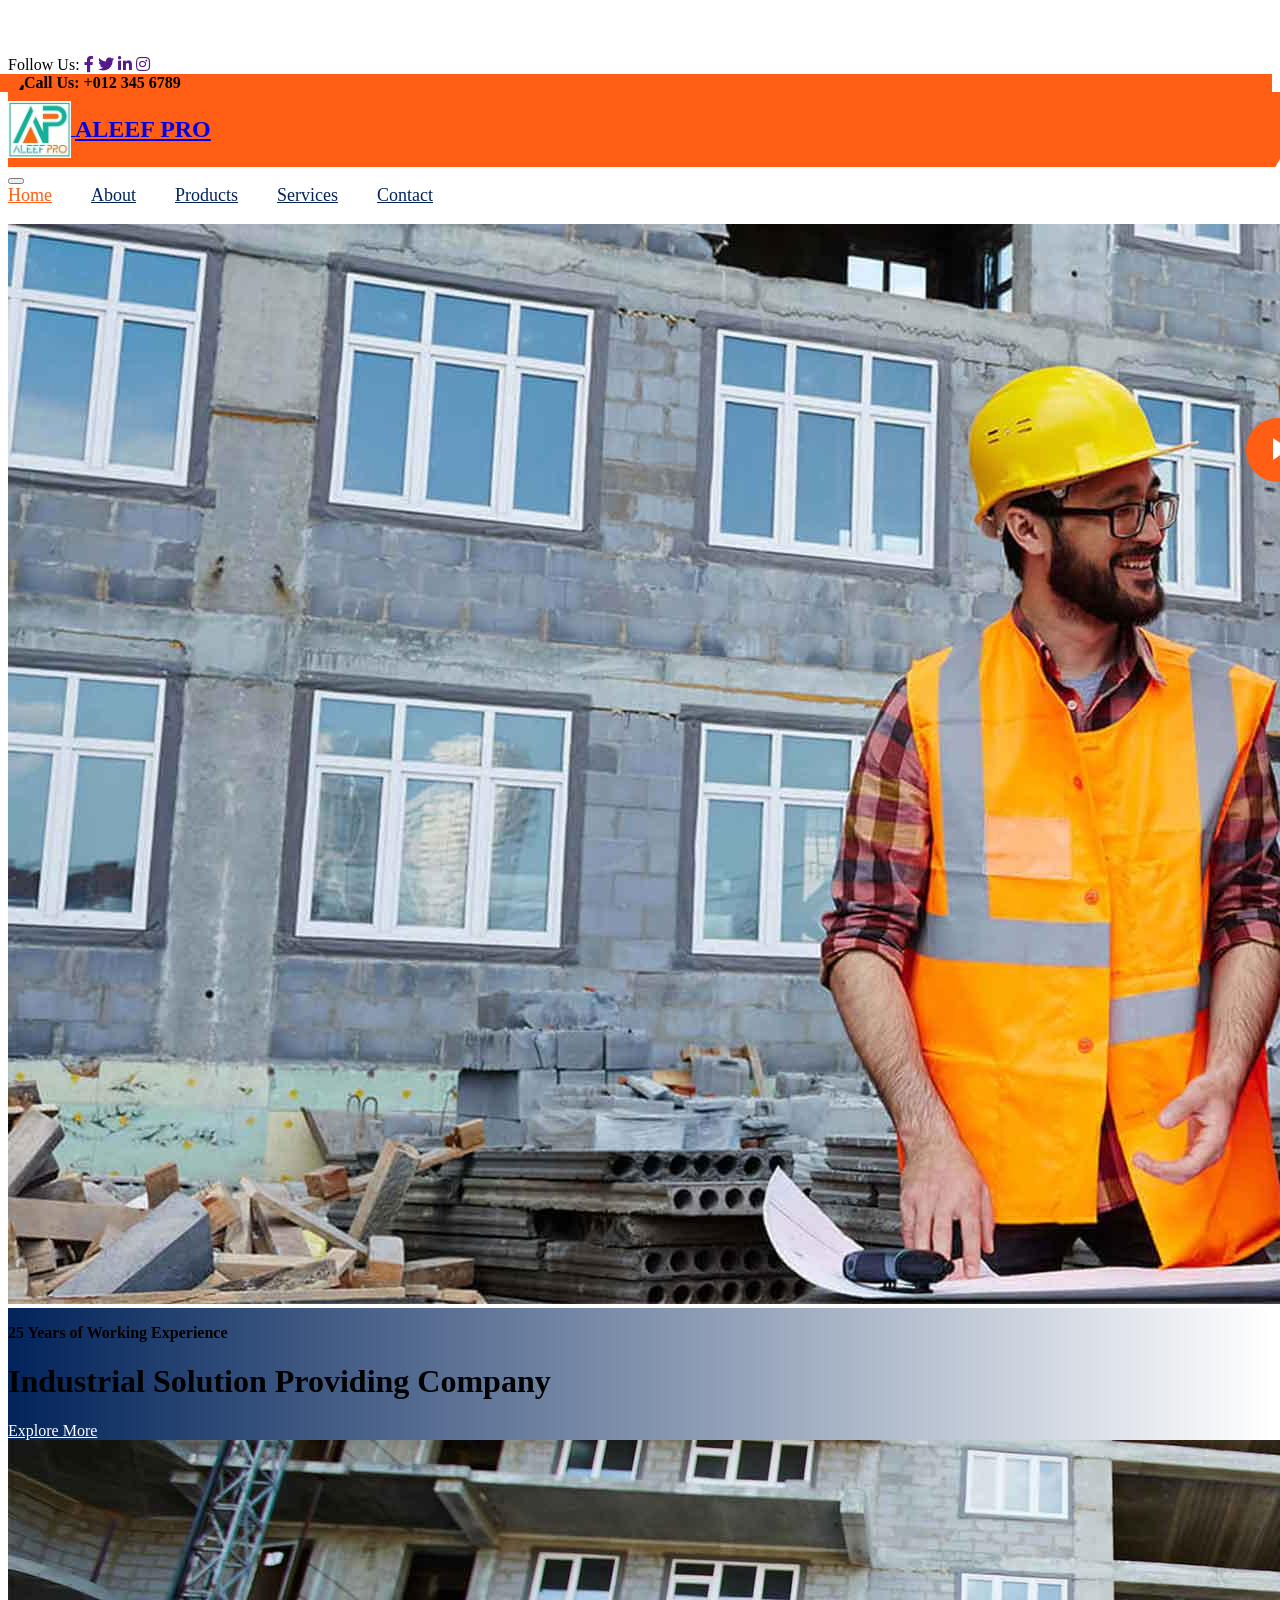
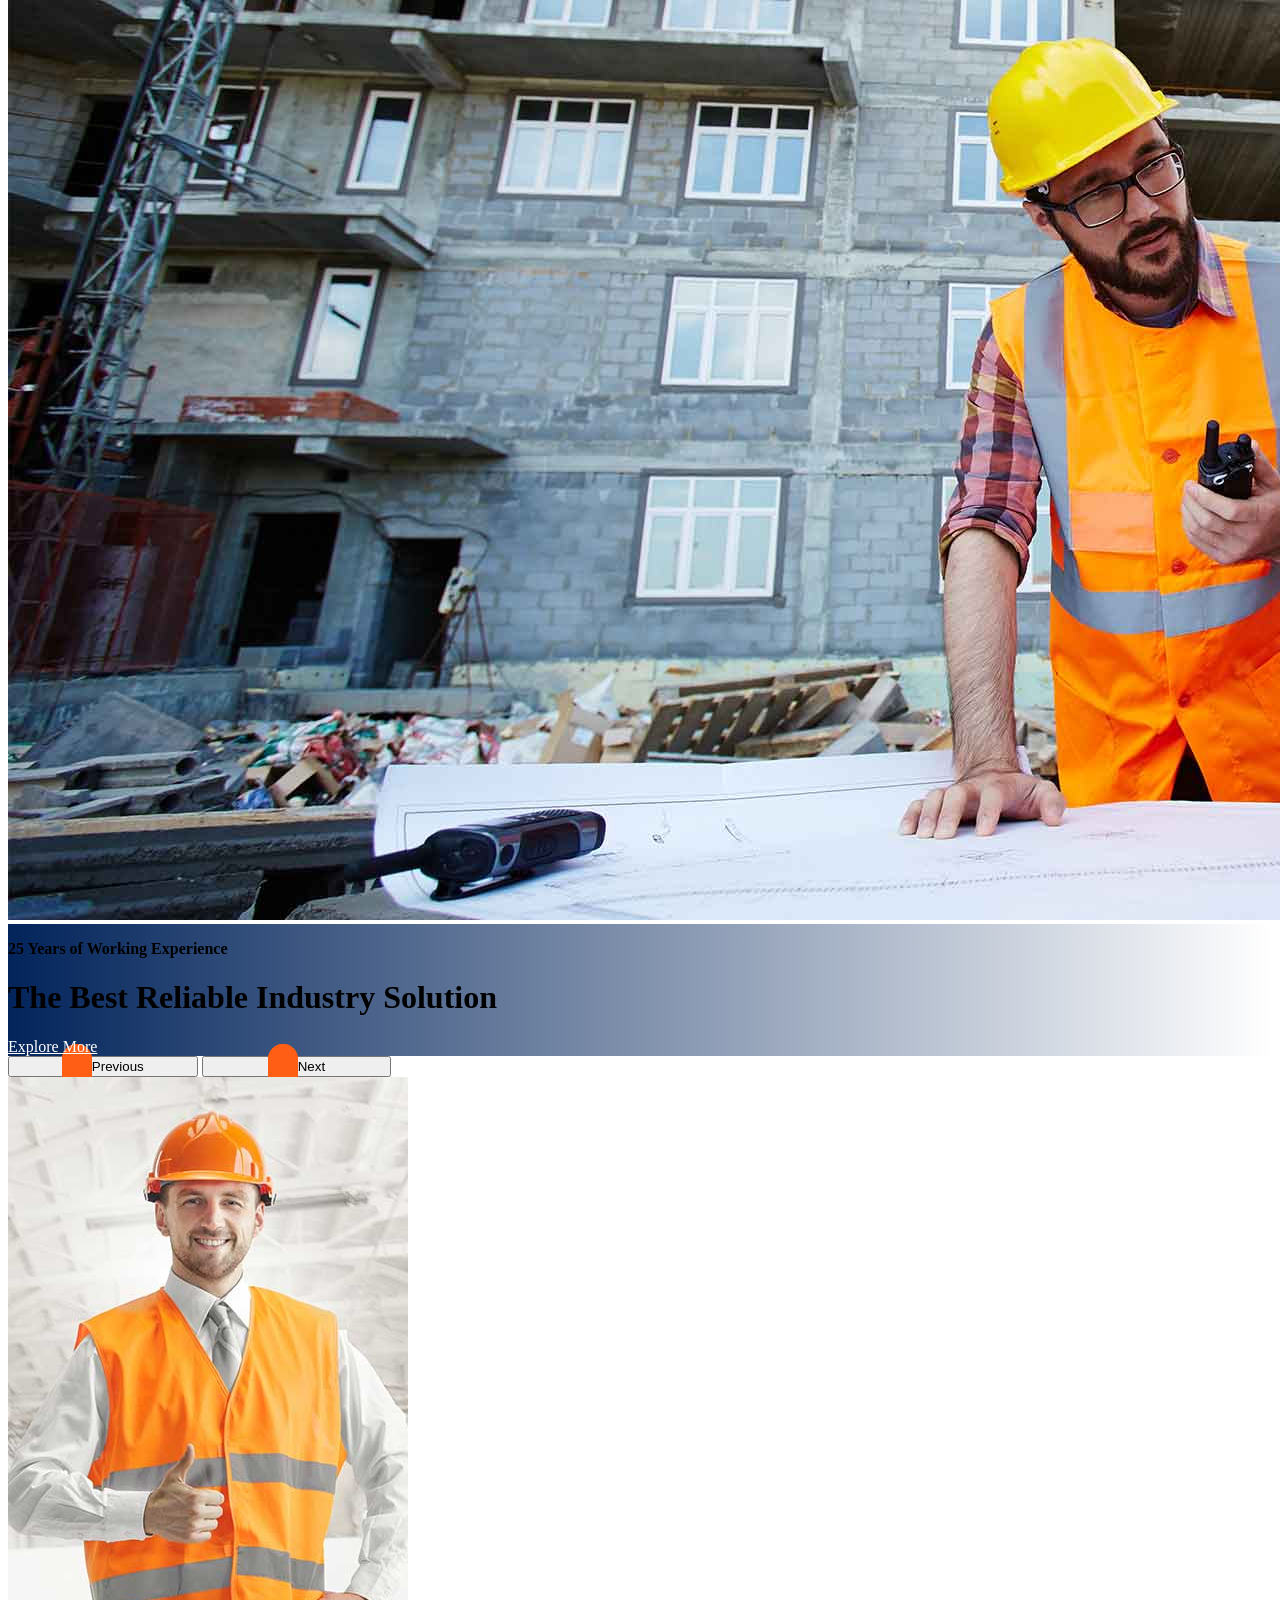
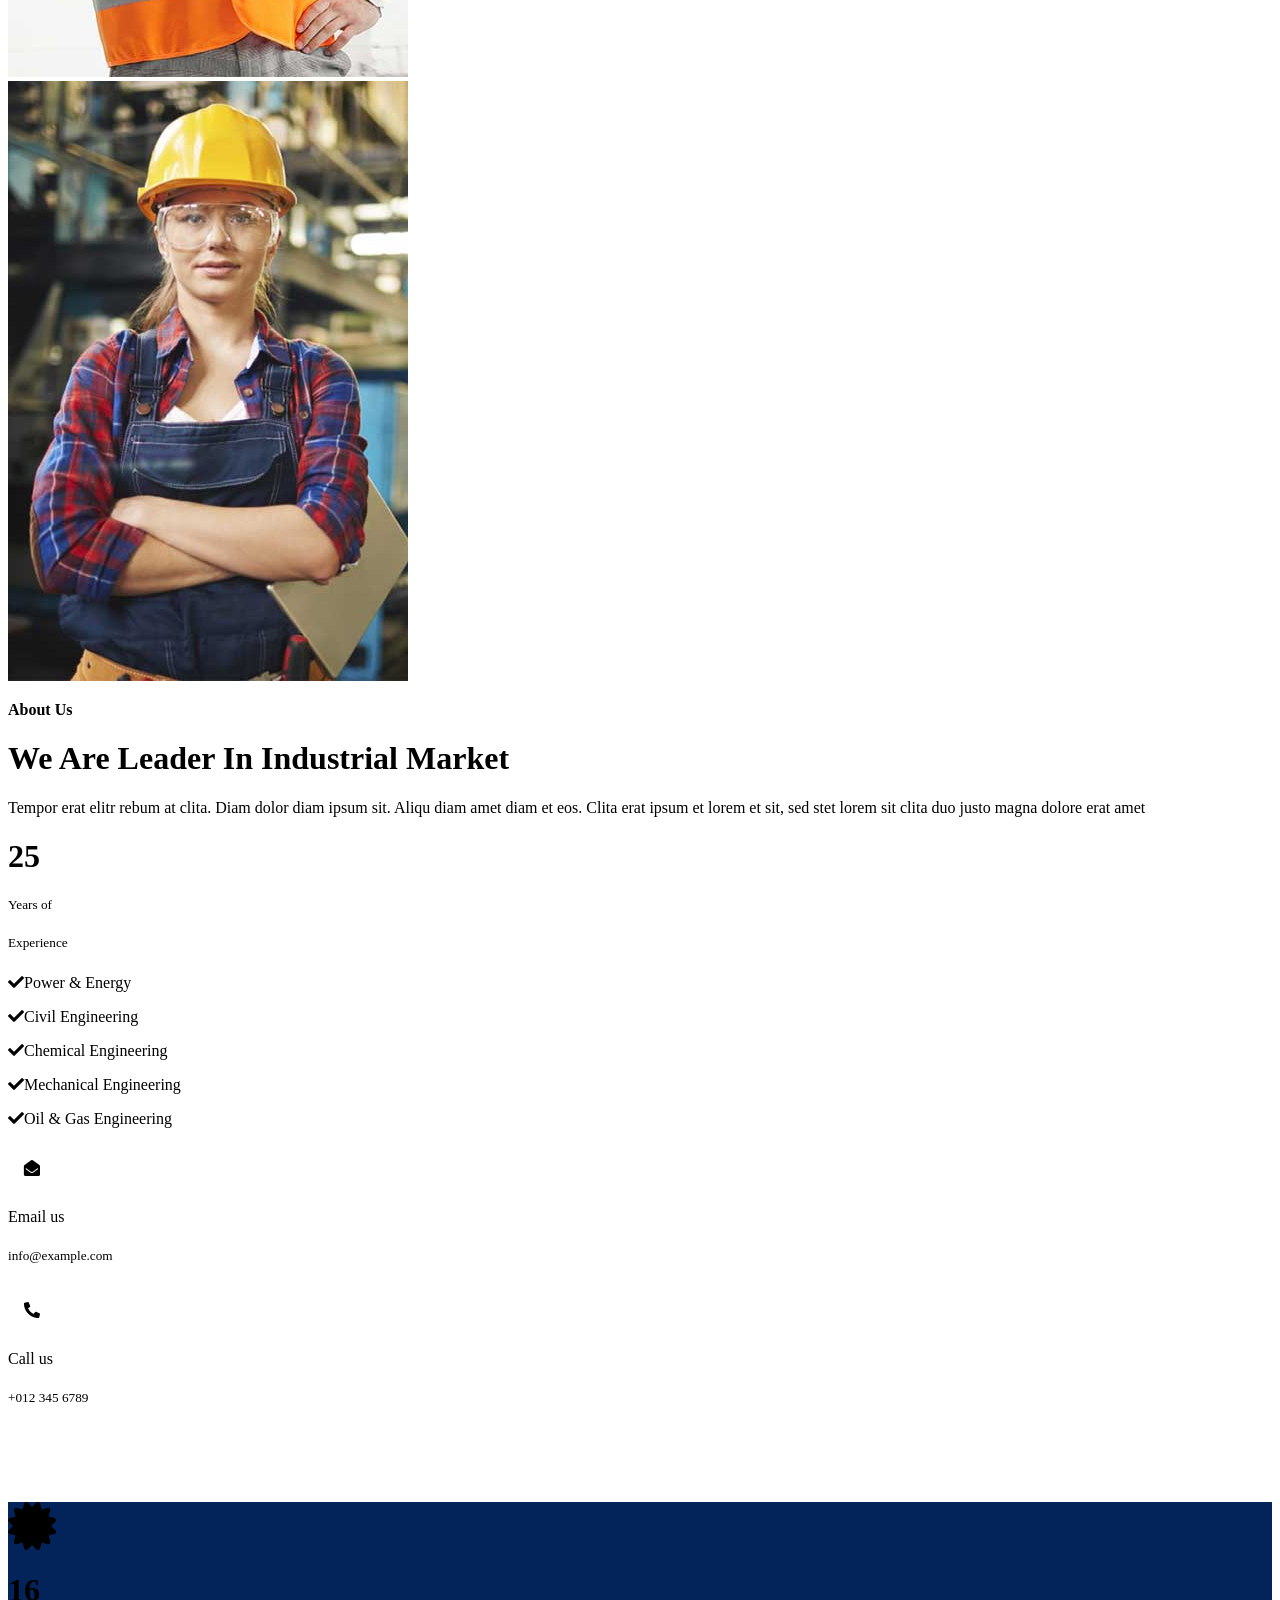
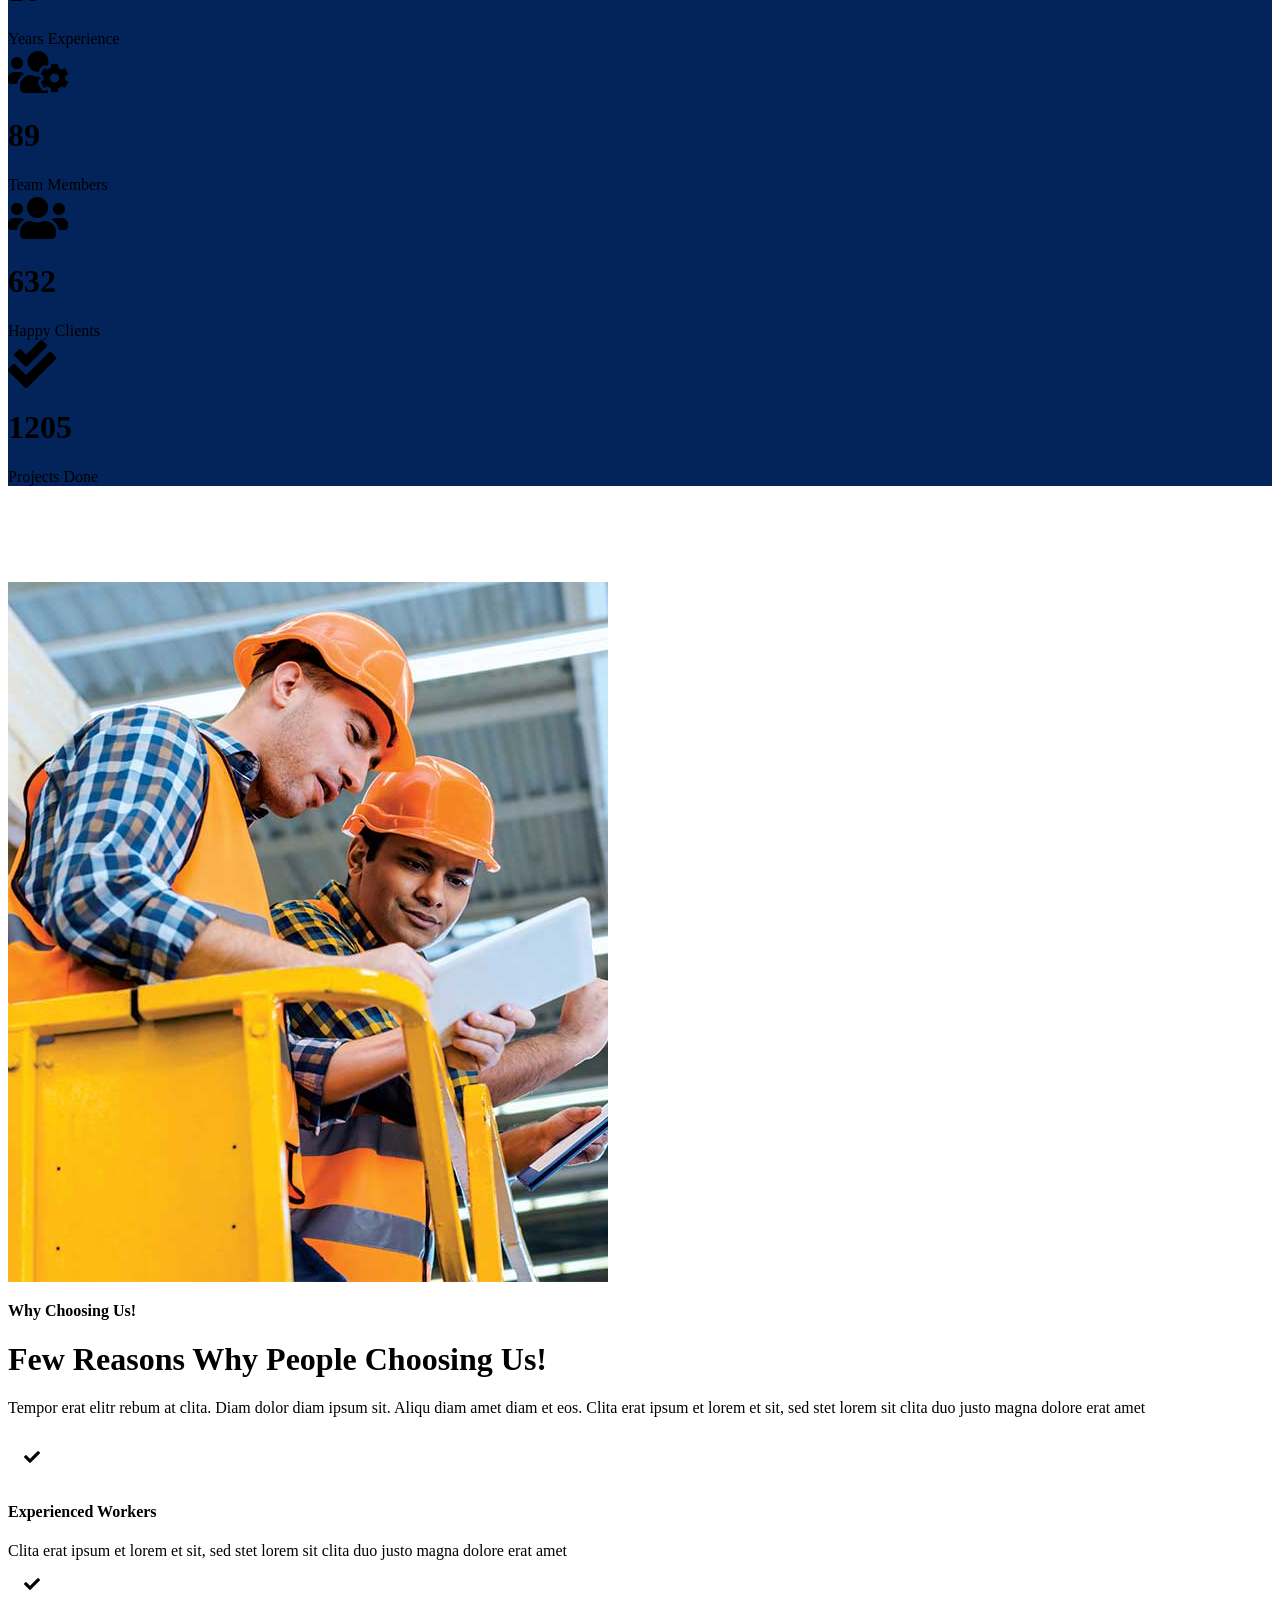
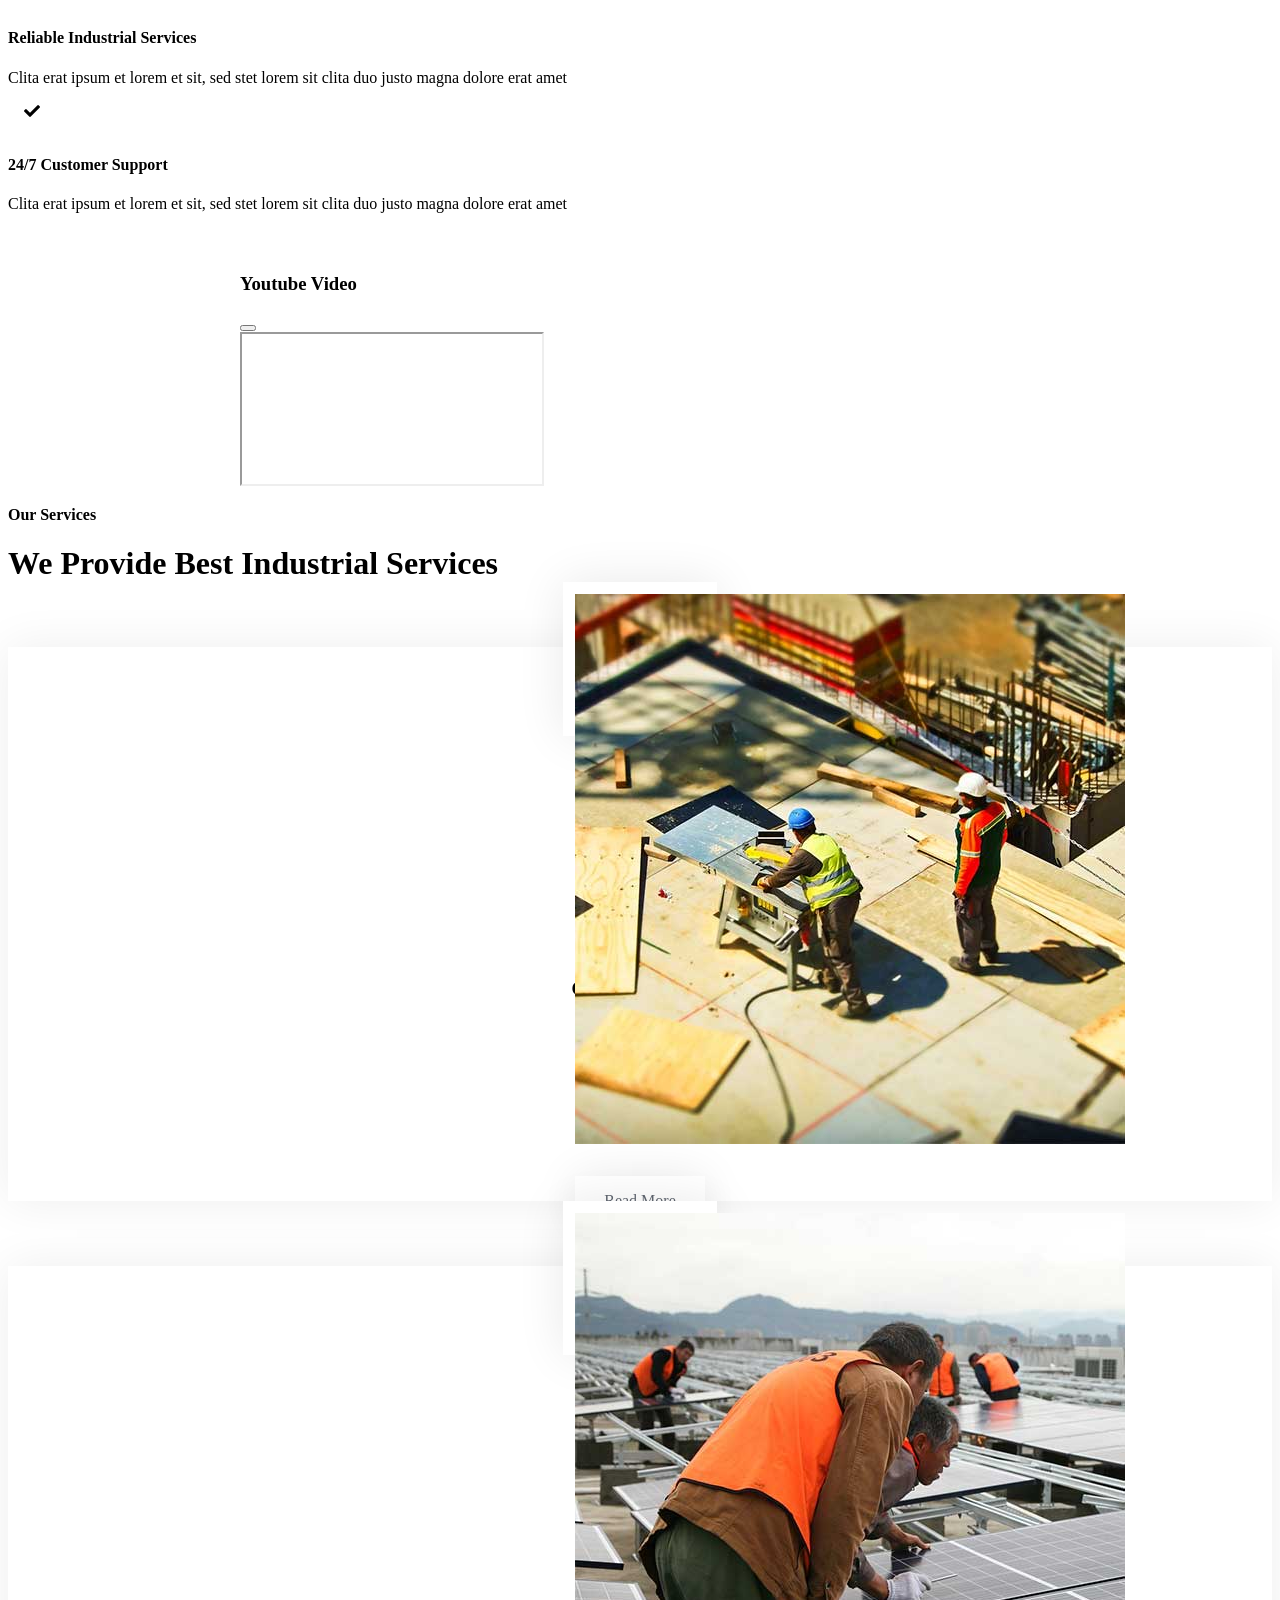
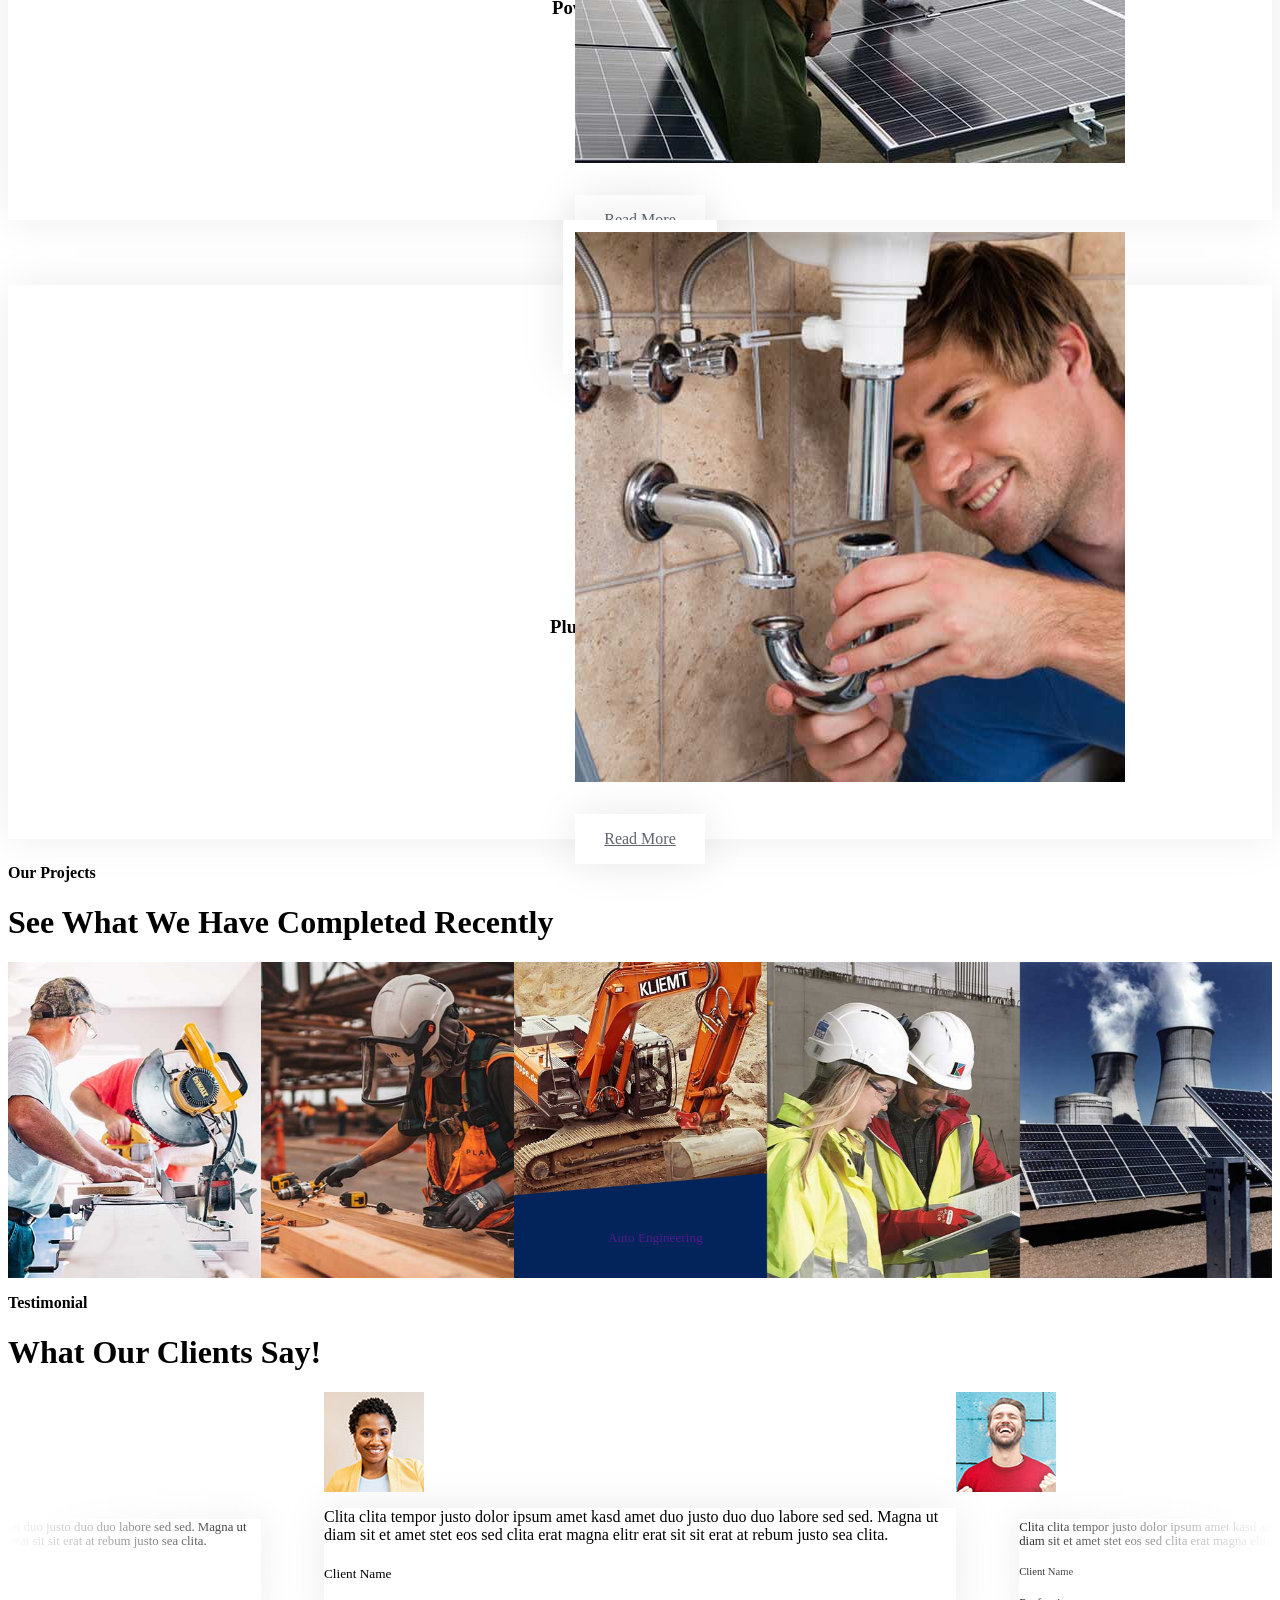
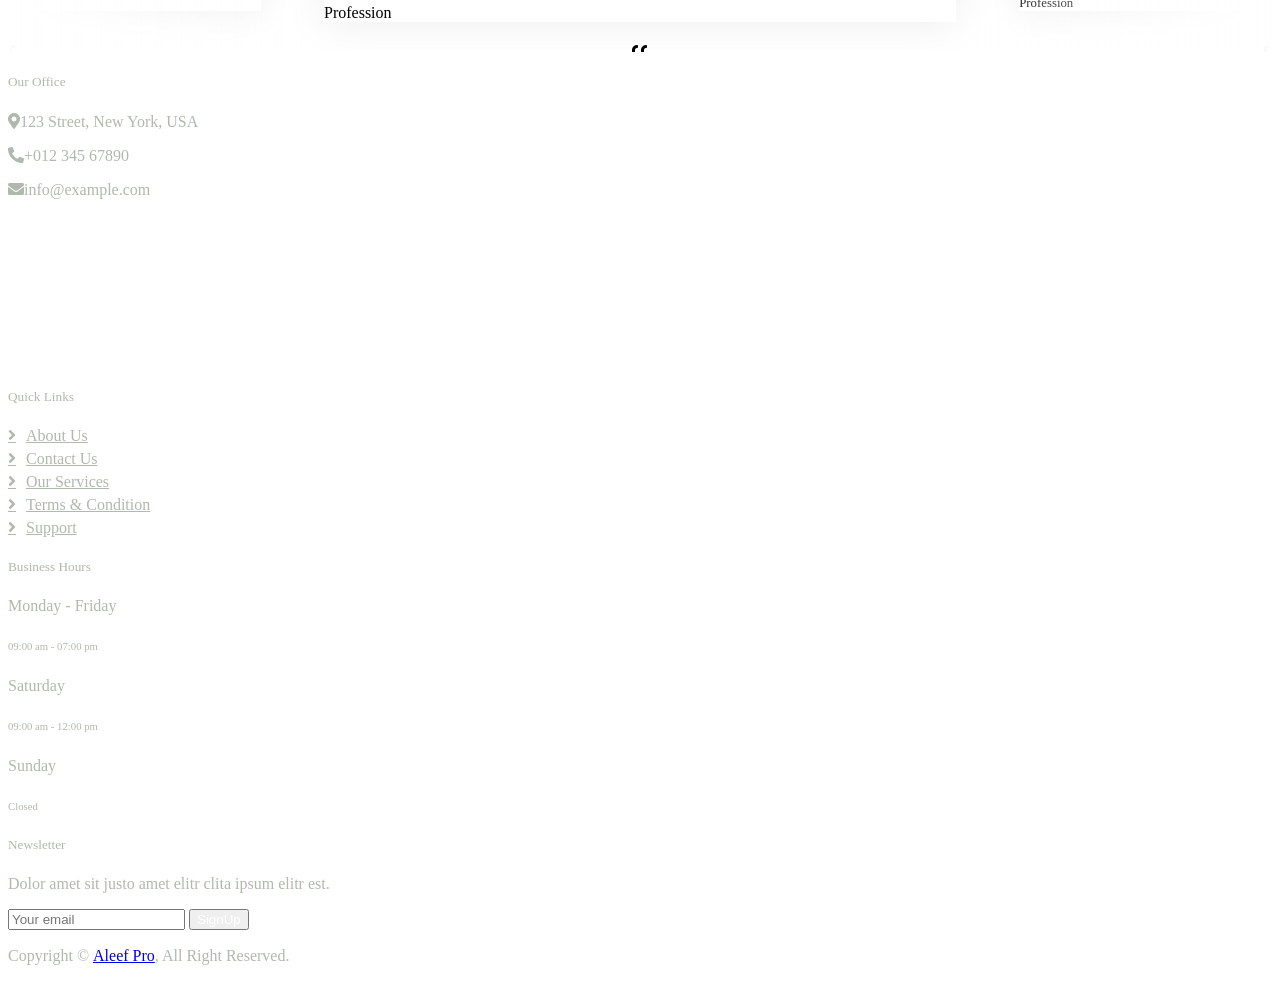
==== commit 988bcc54: "new aleef2" ====
--- a/index.html
+++ b/index.html
@@ -68,7 +68,7 @@
     <!-- Navbar Start -->
     <nav class="navbar navbar-expand-lg bg-white navbar-light sticky-top py-0 pe-5">
         <a href="index.html" class="navbar-brand ps-5 me-0">
-            <img src="img/logo1.webp" width="63" alt=""> &nbsp;
+            <img src="img/logo1.webp" width="63" alt="Logo"> &nbsp;
             <h1 class="text-white m-0">ALEEF PRO</h1>
         </a>
         <button type="button" class="navbar-toggler me-0" data-bs-toggle="collapse" data-bs-target="#navbarCollapse">
@@ -78,9 +78,10 @@
             <div class="navbar-nav ms-auto p-4 p-lg-0">
                 <a href="index.html" class="nav-item nav-link active">Home</a>
                 <a href="about.html" class="nav-item nav-link">About</a>
+                <a href="products.html" class="nav-item nav-link">Products</a>
                 <a href="service.html" class="nav-item nav-link">Services</a>
-                <div class="nav-item dropdown">
-                    <a href="#" class="nav-link dropdown-toggle" data-bs-toggle="dropdown">Pages</a>
+                <!-- <div class="nav-item dropdown">
+                    <a href="#" class="nav-link dropdown-toggle" data-bs-toggle="dropdown">Services</a>
                     <div class="dropdown-menu bg-light m-0">
                         <a href="project.html" class="dropdown-item">Projects</a>
                         <a href="feature.html" class="dropdown-item">Features</a>
@@ -88,7 +89,7 @@
                         <a href="testimonial.html" class="dropdown-item">Testimonial</a>
                         <a href="404.html" class="dropdown-item">404 Page</a>
                     </div>
-                </div>
+                </div> -->
                 <a href="contact.html" class="nav-item nav-link">Contact</a>
             </div>
             <a href="" class="btn btn-primary px-3 d-none d-lg-block">Get A Quote</a>
@@ -460,7 +461,7 @@
 
 
     <!-- Team Start -->
-    <div class="container-xxl py-5">
+    <!-- <div class="container-xxl py-5">
         <div class="container">
             <div class="text-center mx-auto wow fadeInUp" data-wow-delay="0.1s" style="max-width: 600px;">
                 <p class="fw-medium text-uppercase text-primary mb-2">Our Team</p>
@@ -538,7 +539,7 @@
                 </div>
             </div>
         </div>
-    </div>
+    </div> -->
     <!-- Team End -->
 
 
@@ -657,11 +658,10 @@
     <!-- Copyright Start -->
     <div class="container-fluid copyright bg-dark py-4">
         <div class="container text-center">
-            <p class="mb-2">Copyright &copy; <a class="fw-semi-bold" href="#">Your Site Name</a>, All Right Reserved.
+            <p class="mb-2">Copyright &copy; <a class="fw-semi-bold" href="#">Aleef Pro</a>, All Right Reserved.
             </p>
-            <!--/*** This template is free as long as you keep the footer author’s credit link/attribution link/backlink. If you'd like to use the template without the footer author’s credit link/attribution link/backlink, you can purchase the Credit Removal License from "https://htmlcodex.com/credit-removal". Thank you for your support. ***/-->
-            <p class="mb-0">Designed By <a class="fw-semi-bold" href="https://htmlcodex.com">HTML Codex</a> Distributed
-                By: <a href="https://themewagon.com">ThemeWagon</a> </p>
+            <!-- <p class="mb-0">Designed By <a class="fw-semi-bold" href="https://htmlcodex.com">HTML Codex</a> Distributed
+                By: <a href="https://themewagon.com">ThemeWagon</a> </p> -->
         </div>
     </div>
     <!-- Copyright End -->
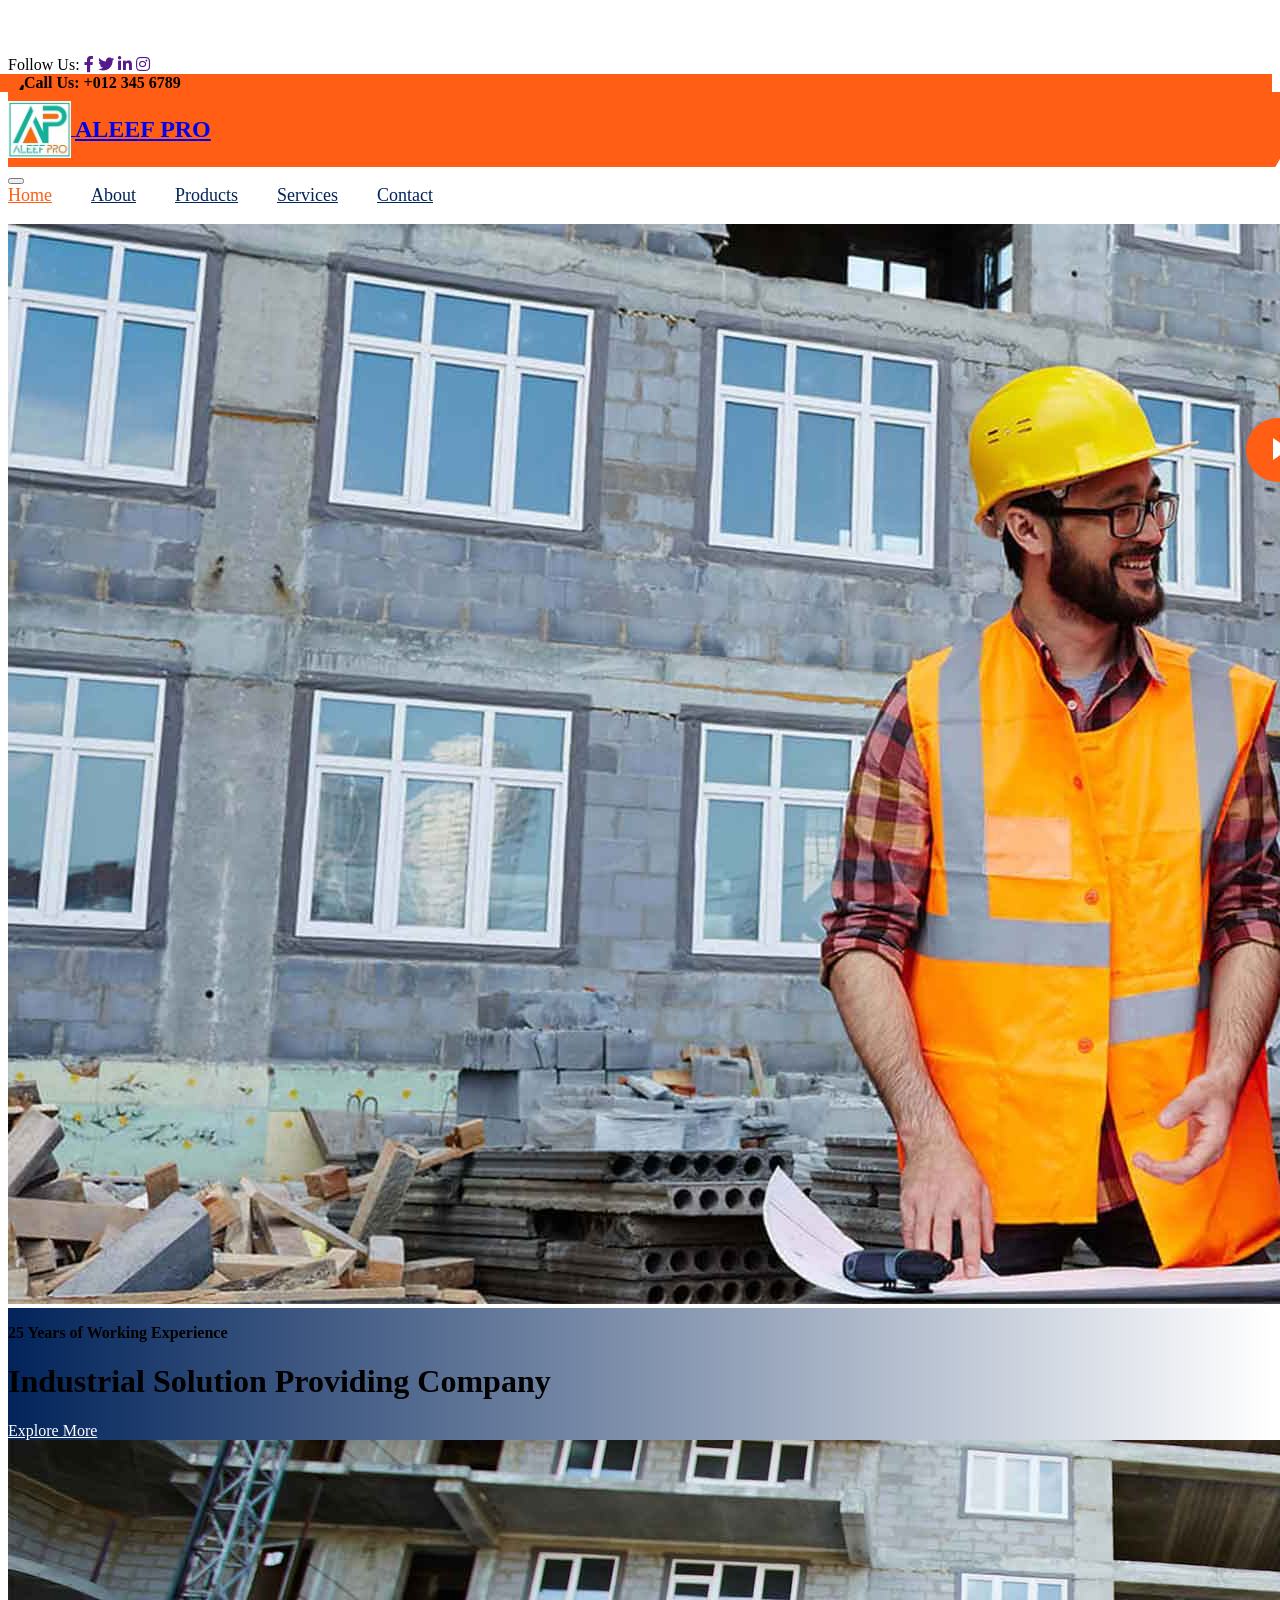
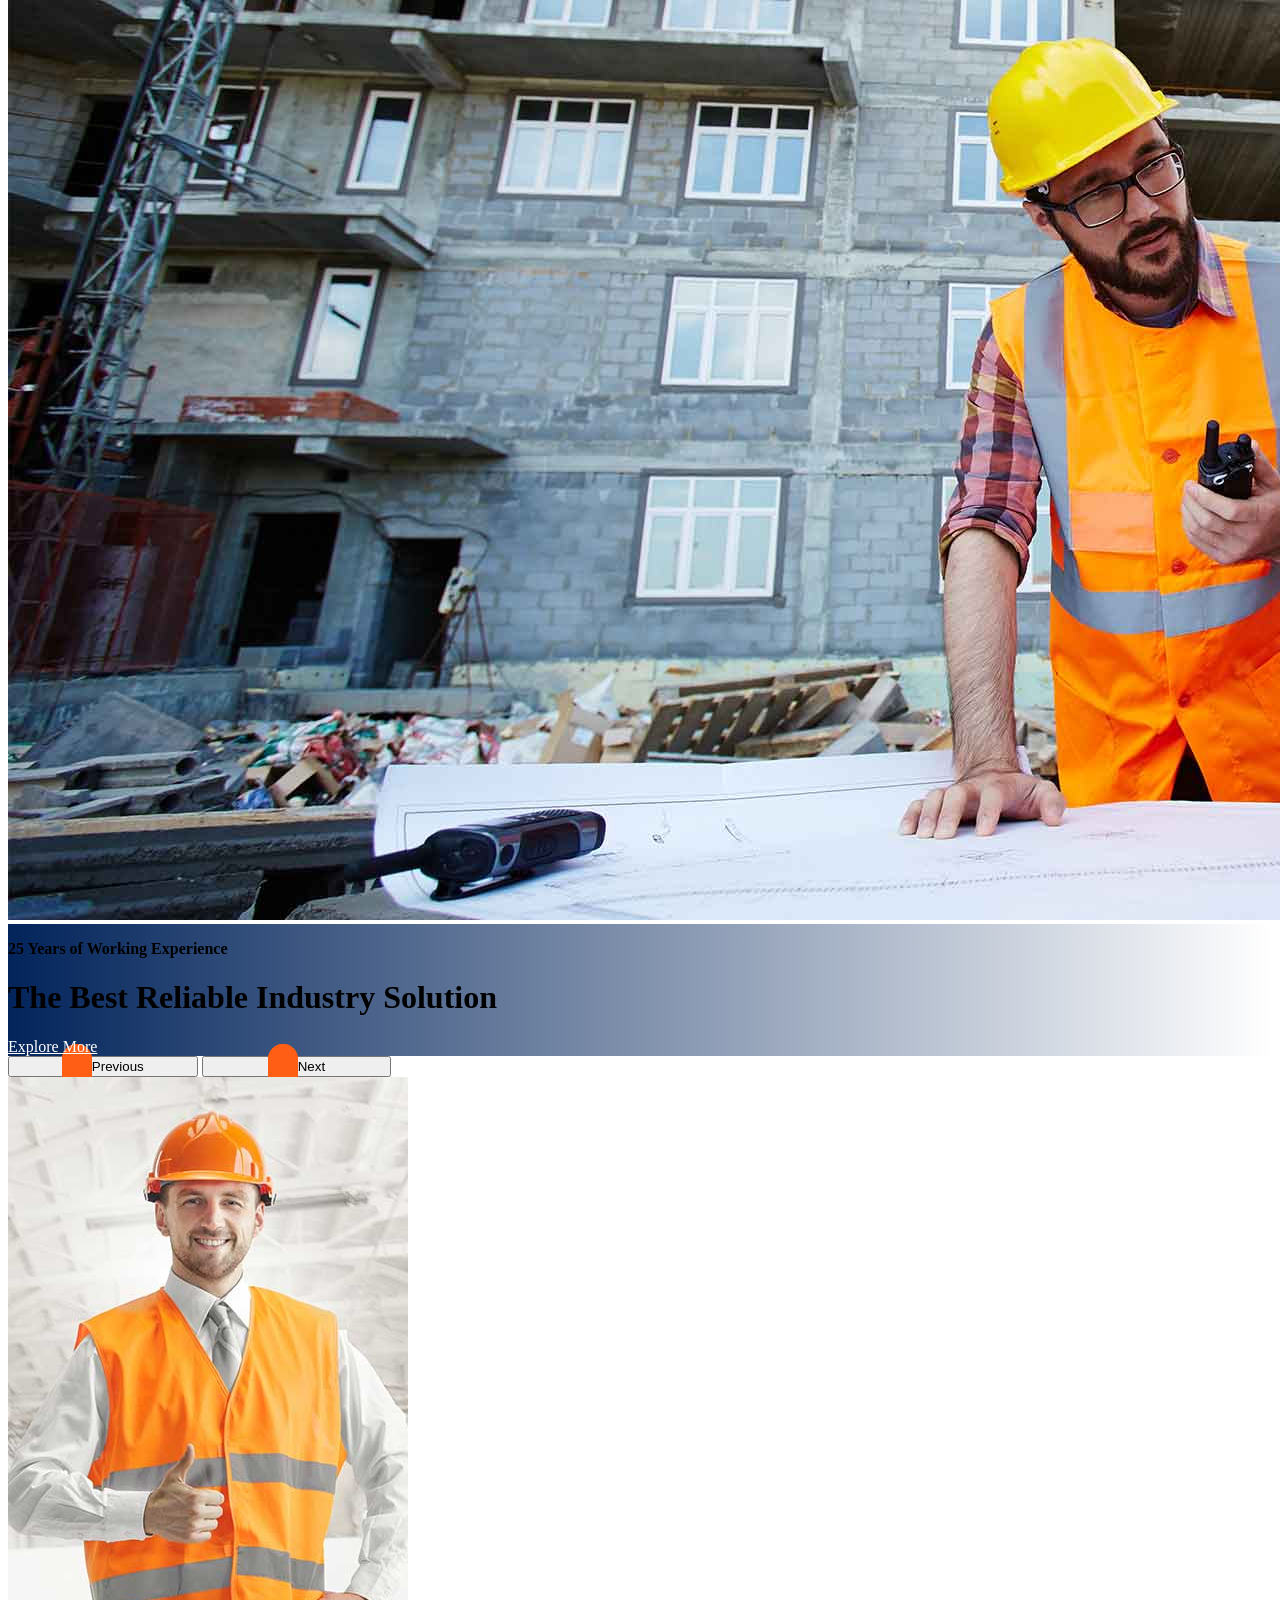
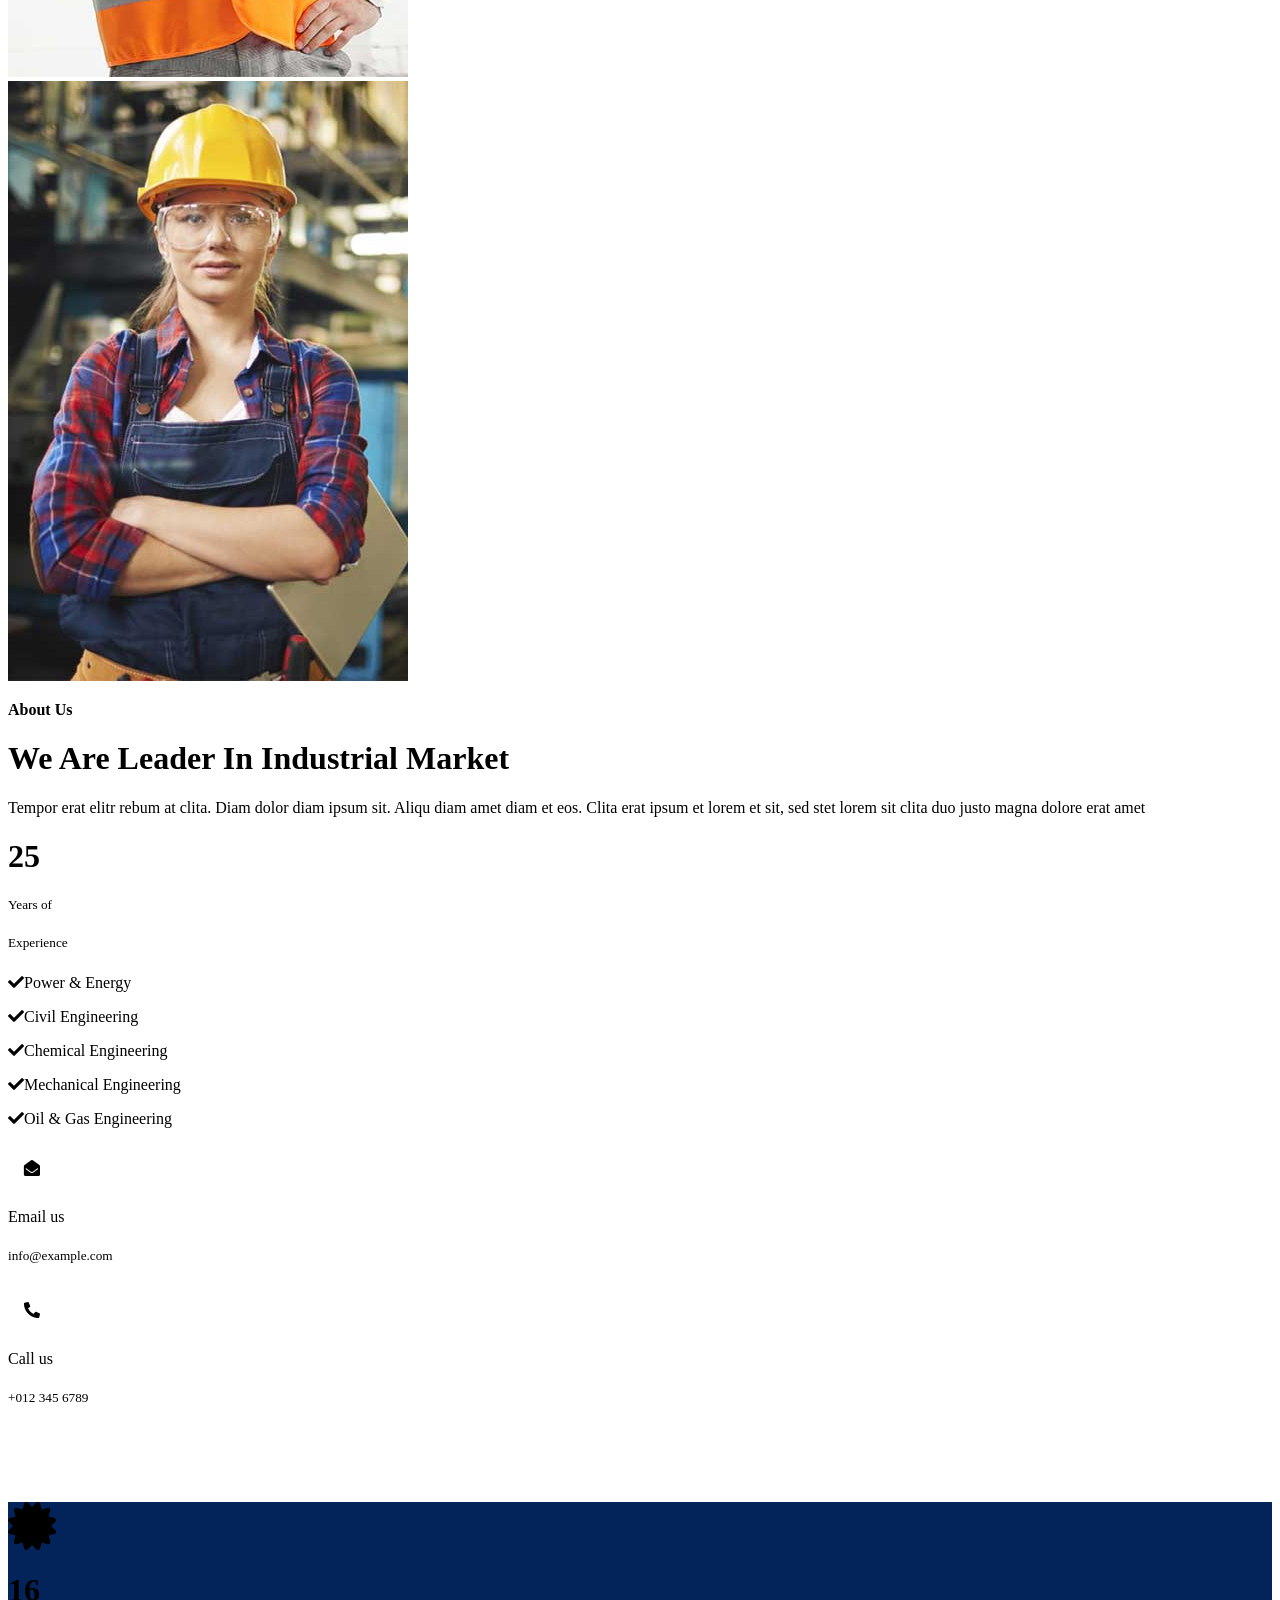
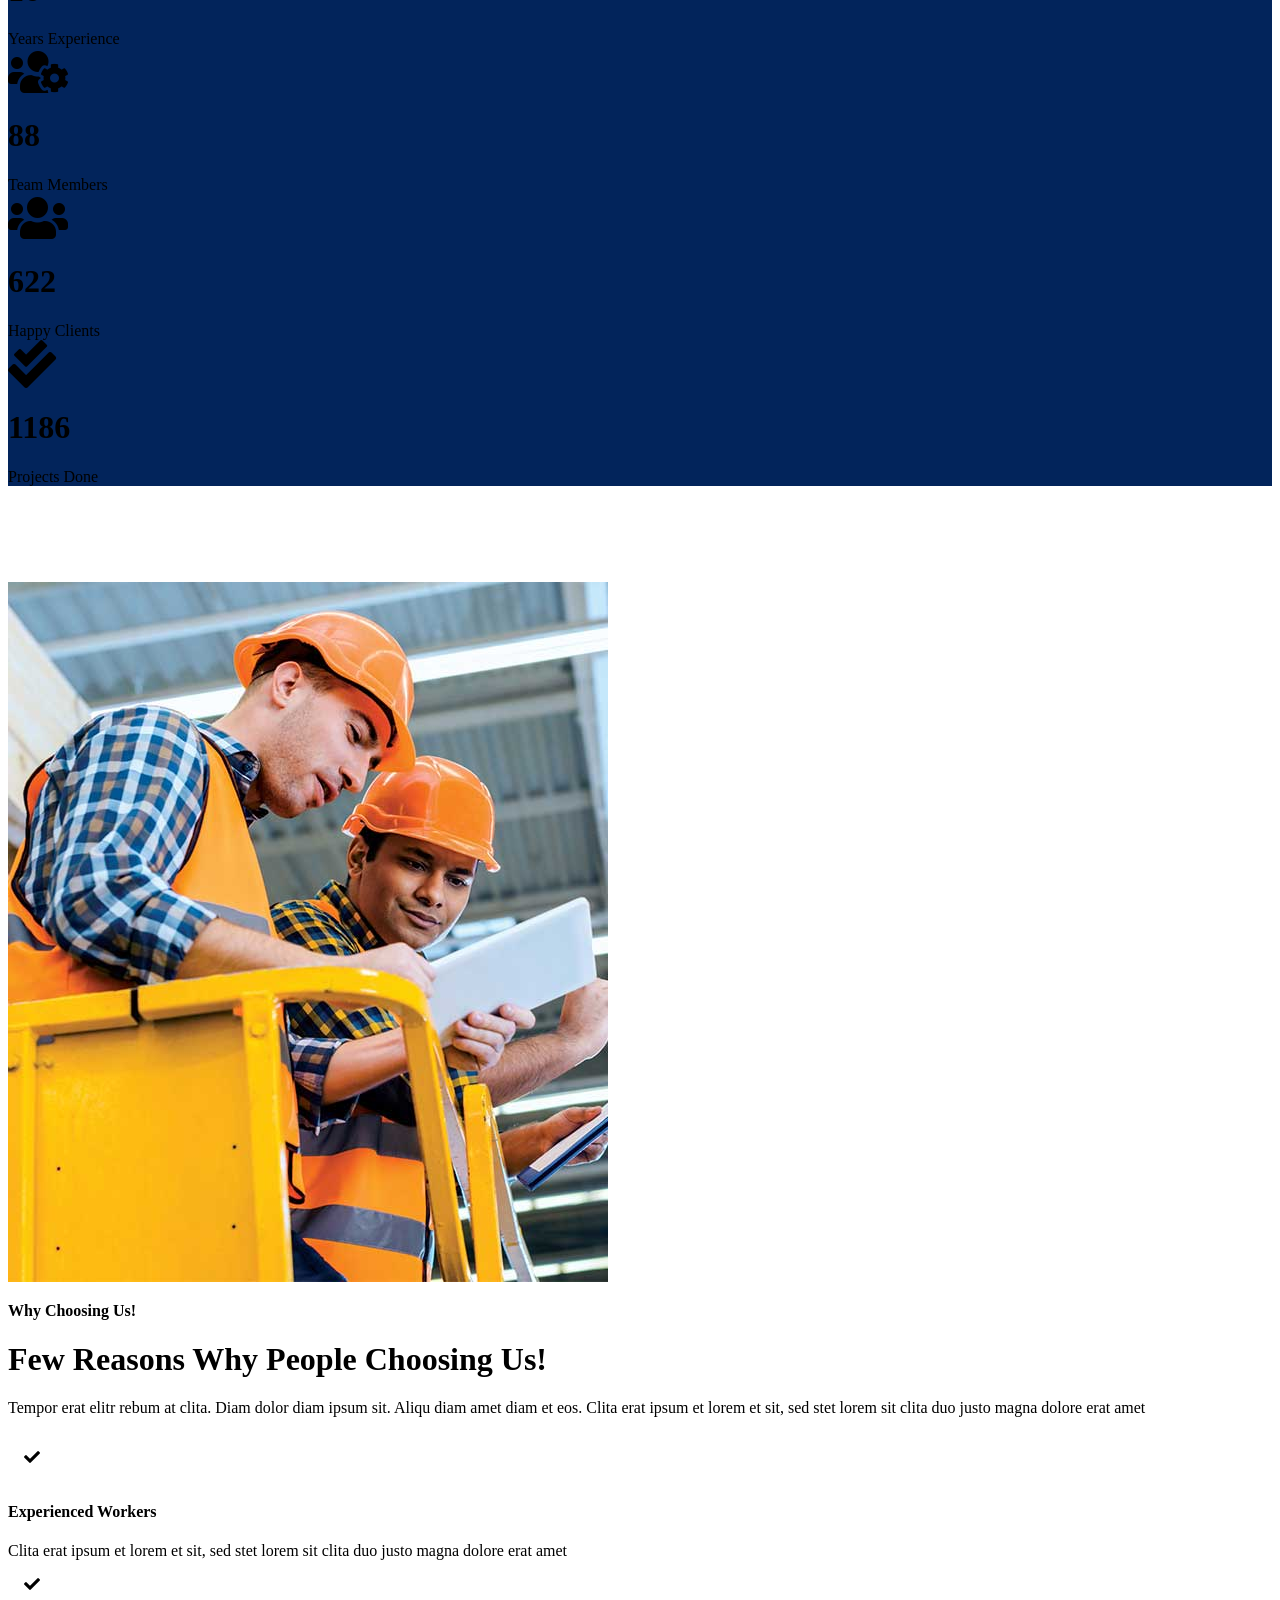
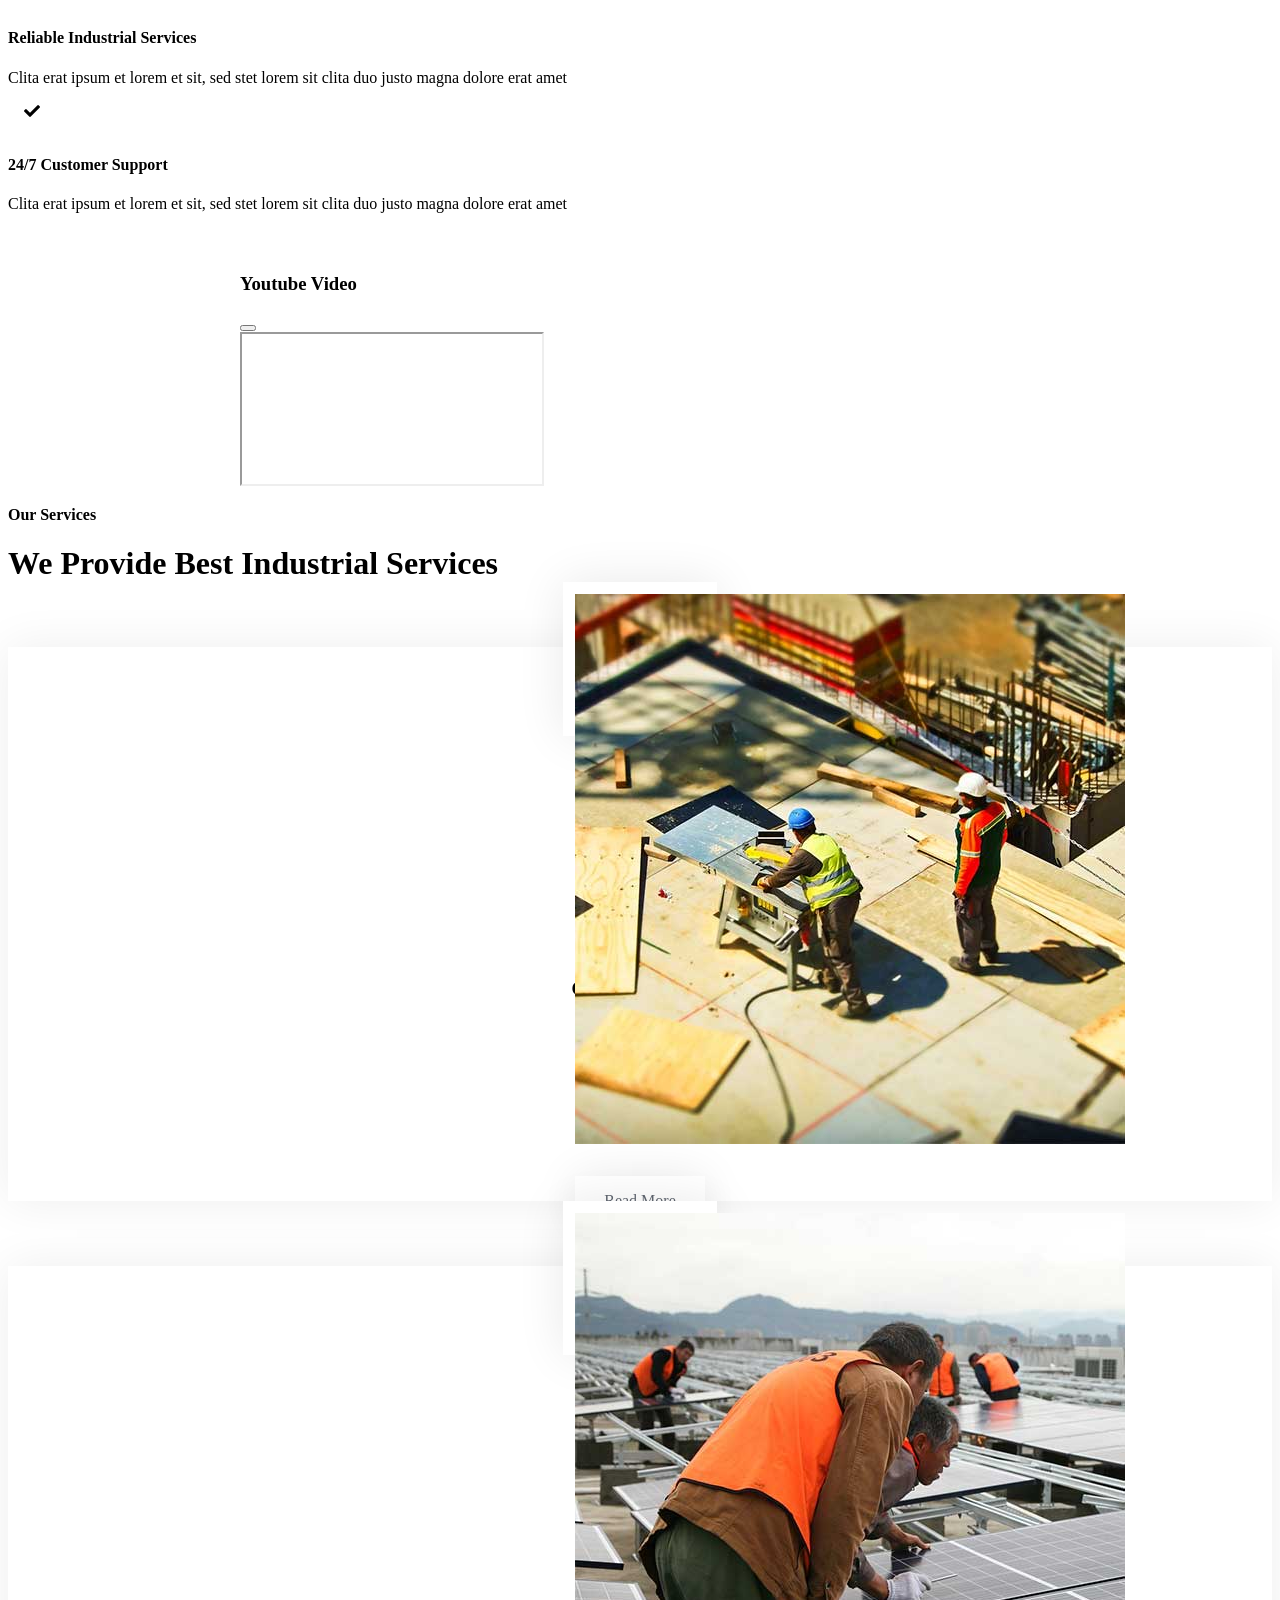
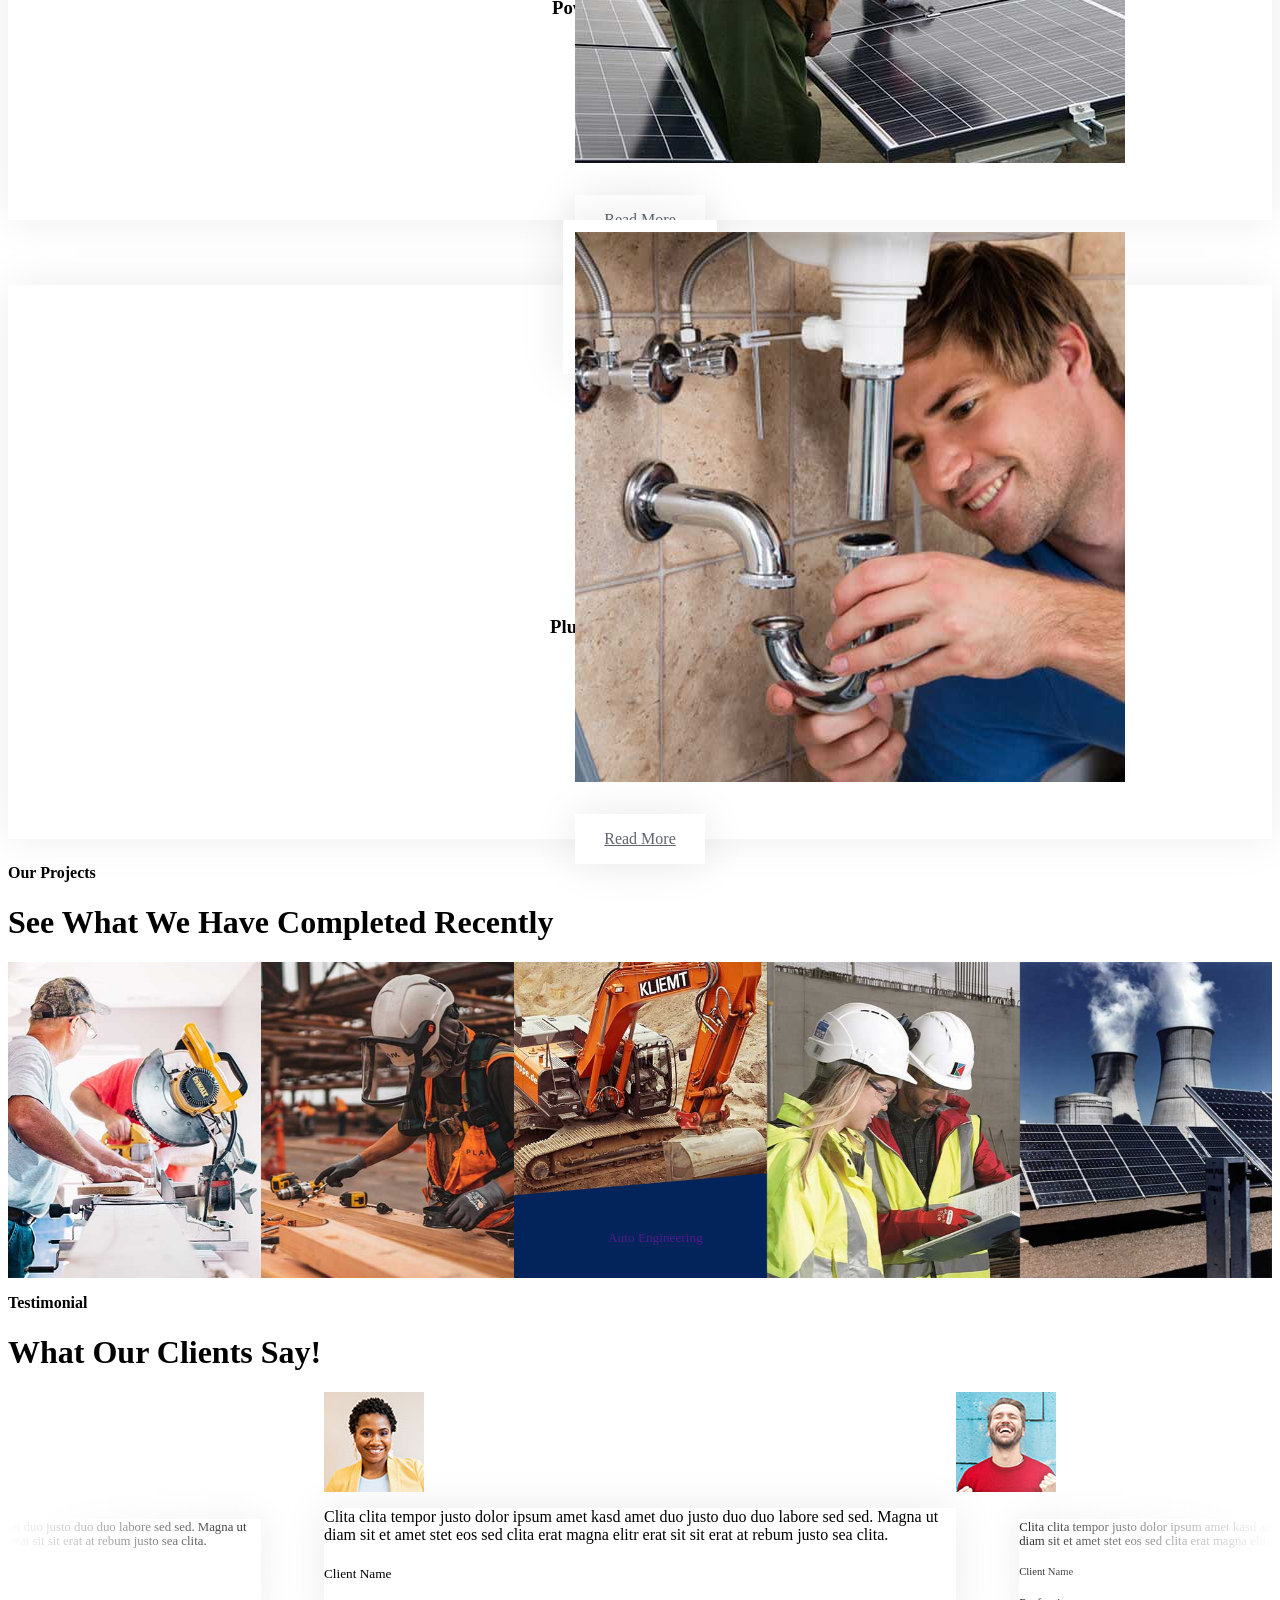
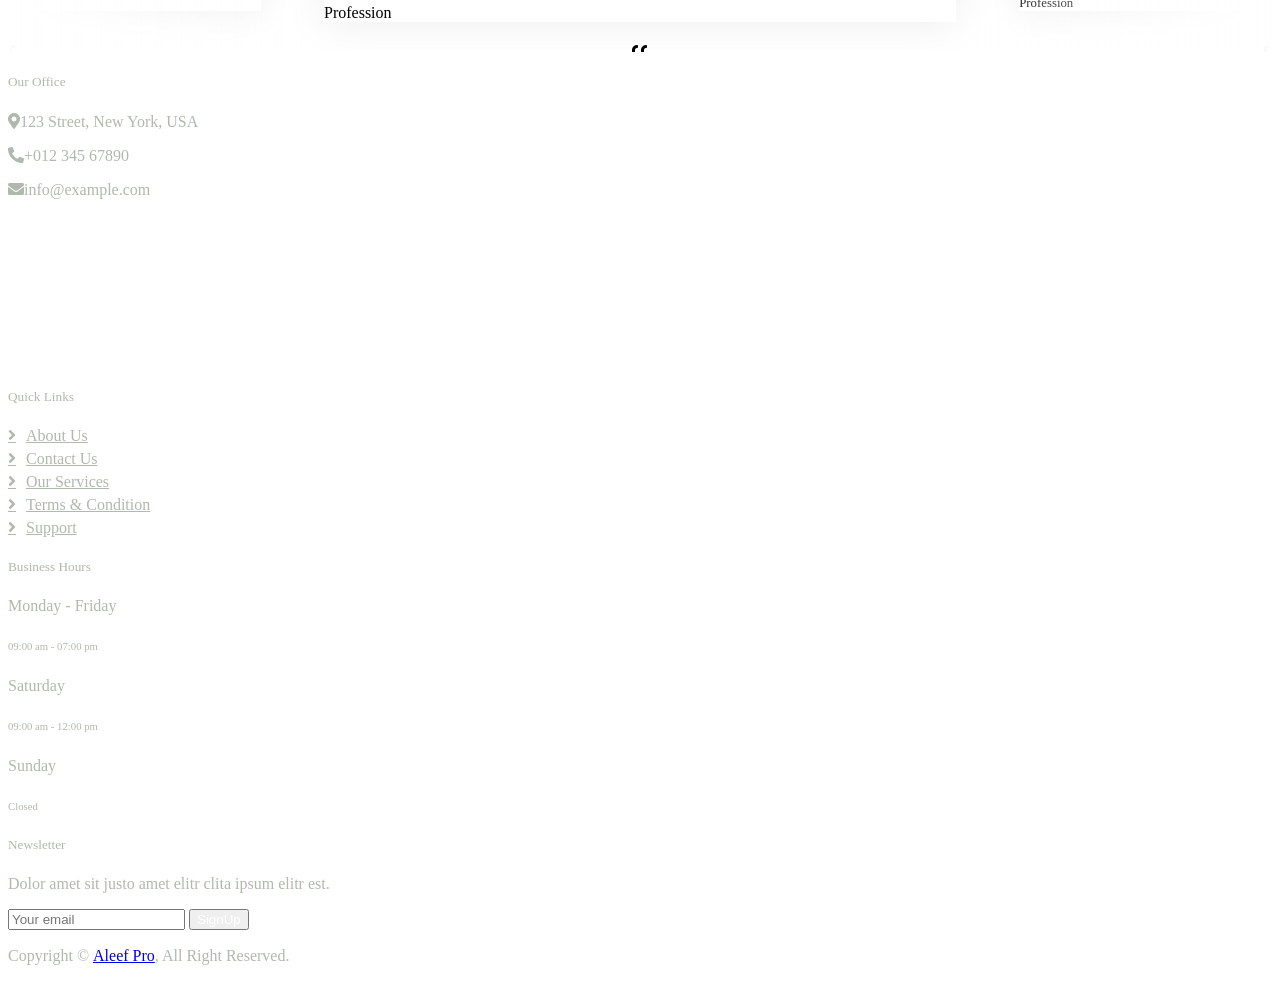
==== commit 0e5f43cb: "done" ====
--- a/index.html
+++ b/index.html
@@ -3,7 +3,7 @@
 
 <head>
     <meta charset="utf-8">
-    <title>Industro - Industrial HTML Template</title>
+    <title>Home Page</title>
     <meta content="width=device-width, initial-scale=1.0" name="viewport">
     <meta content="" name="keywords">
     <meta content="" name="description">
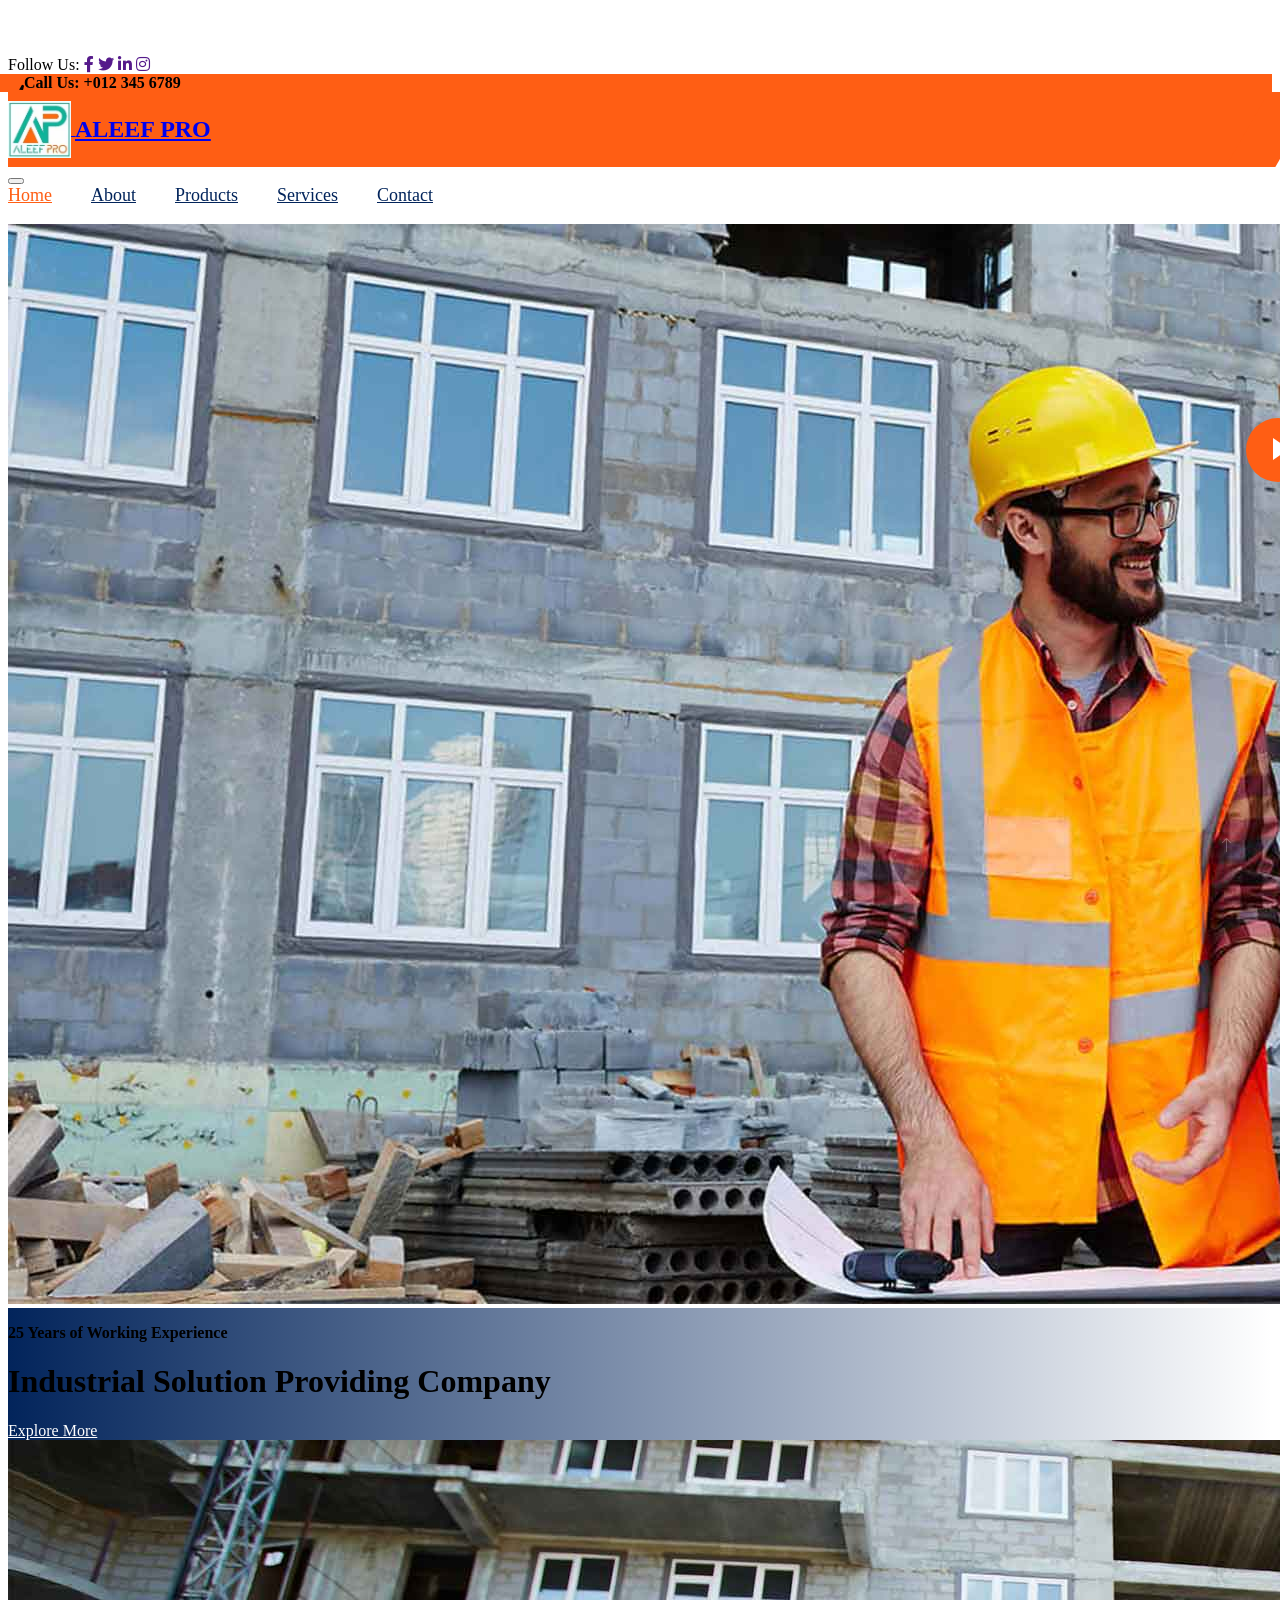
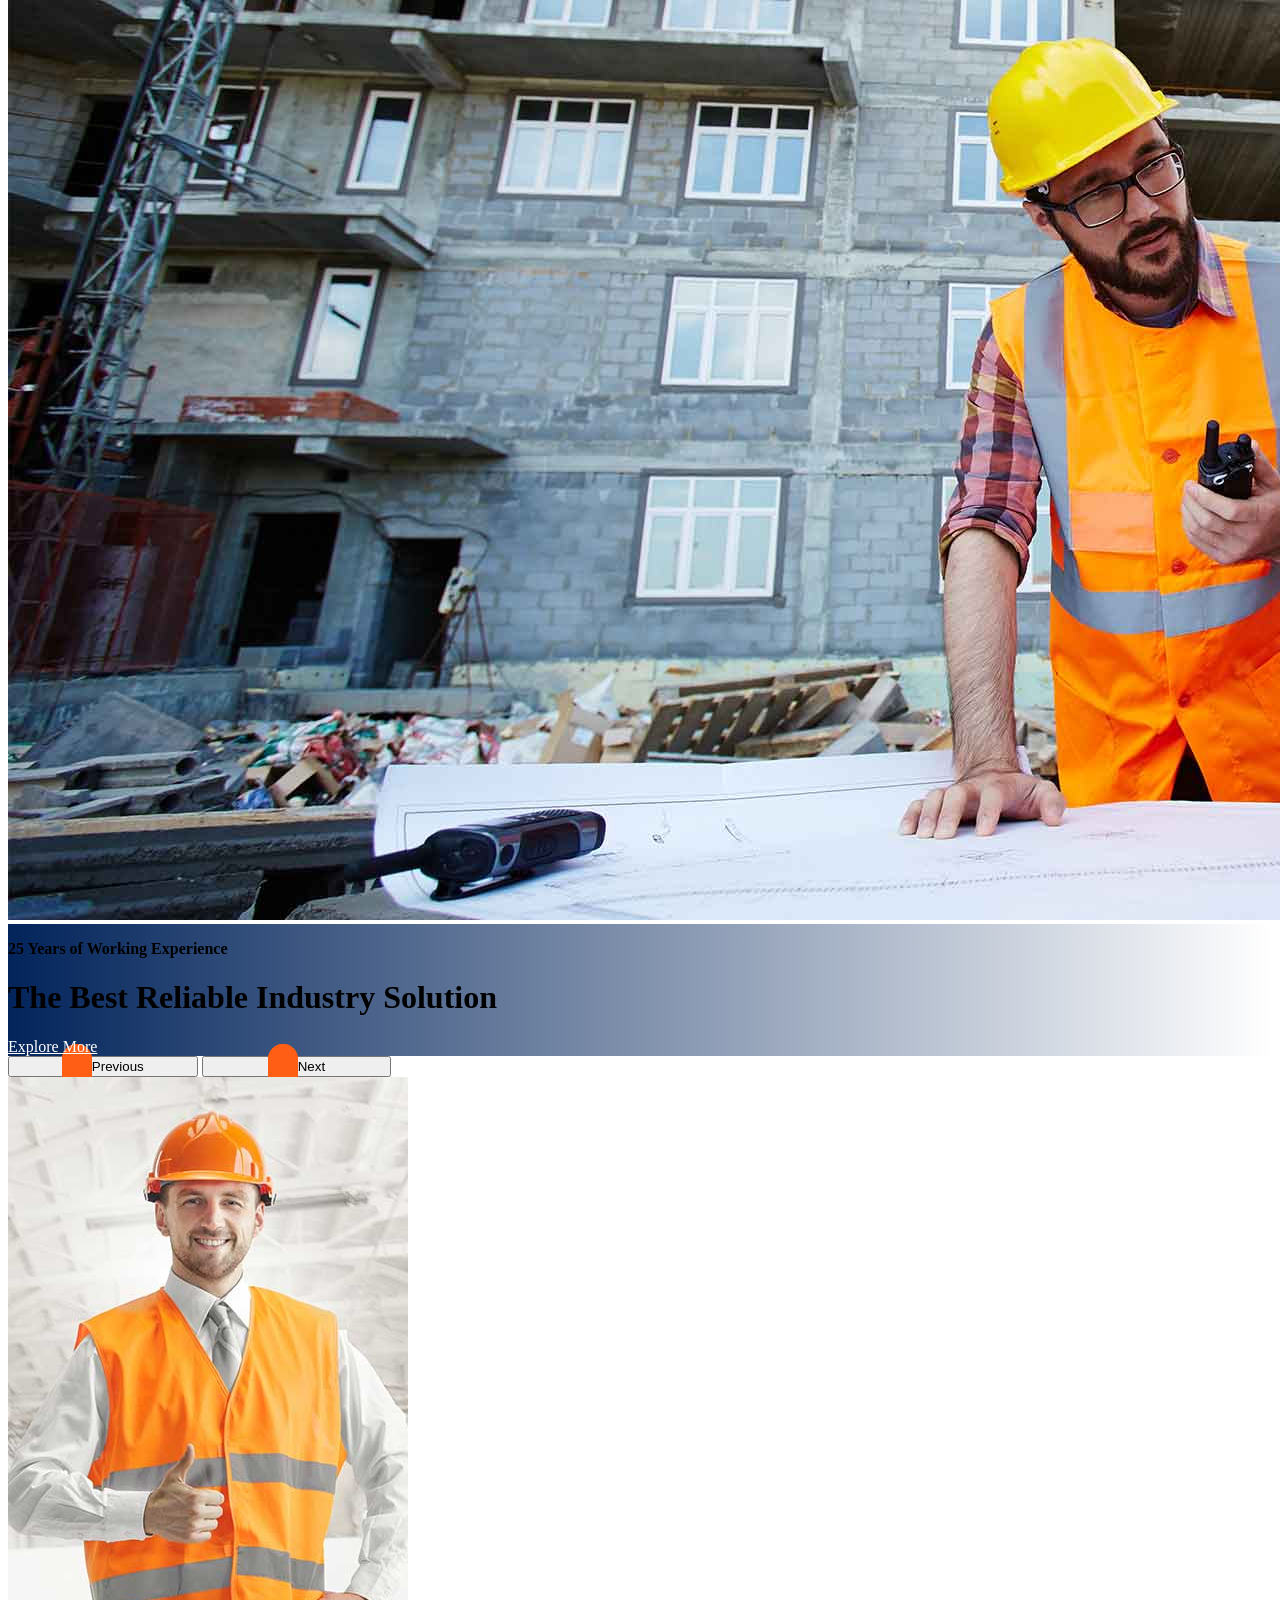
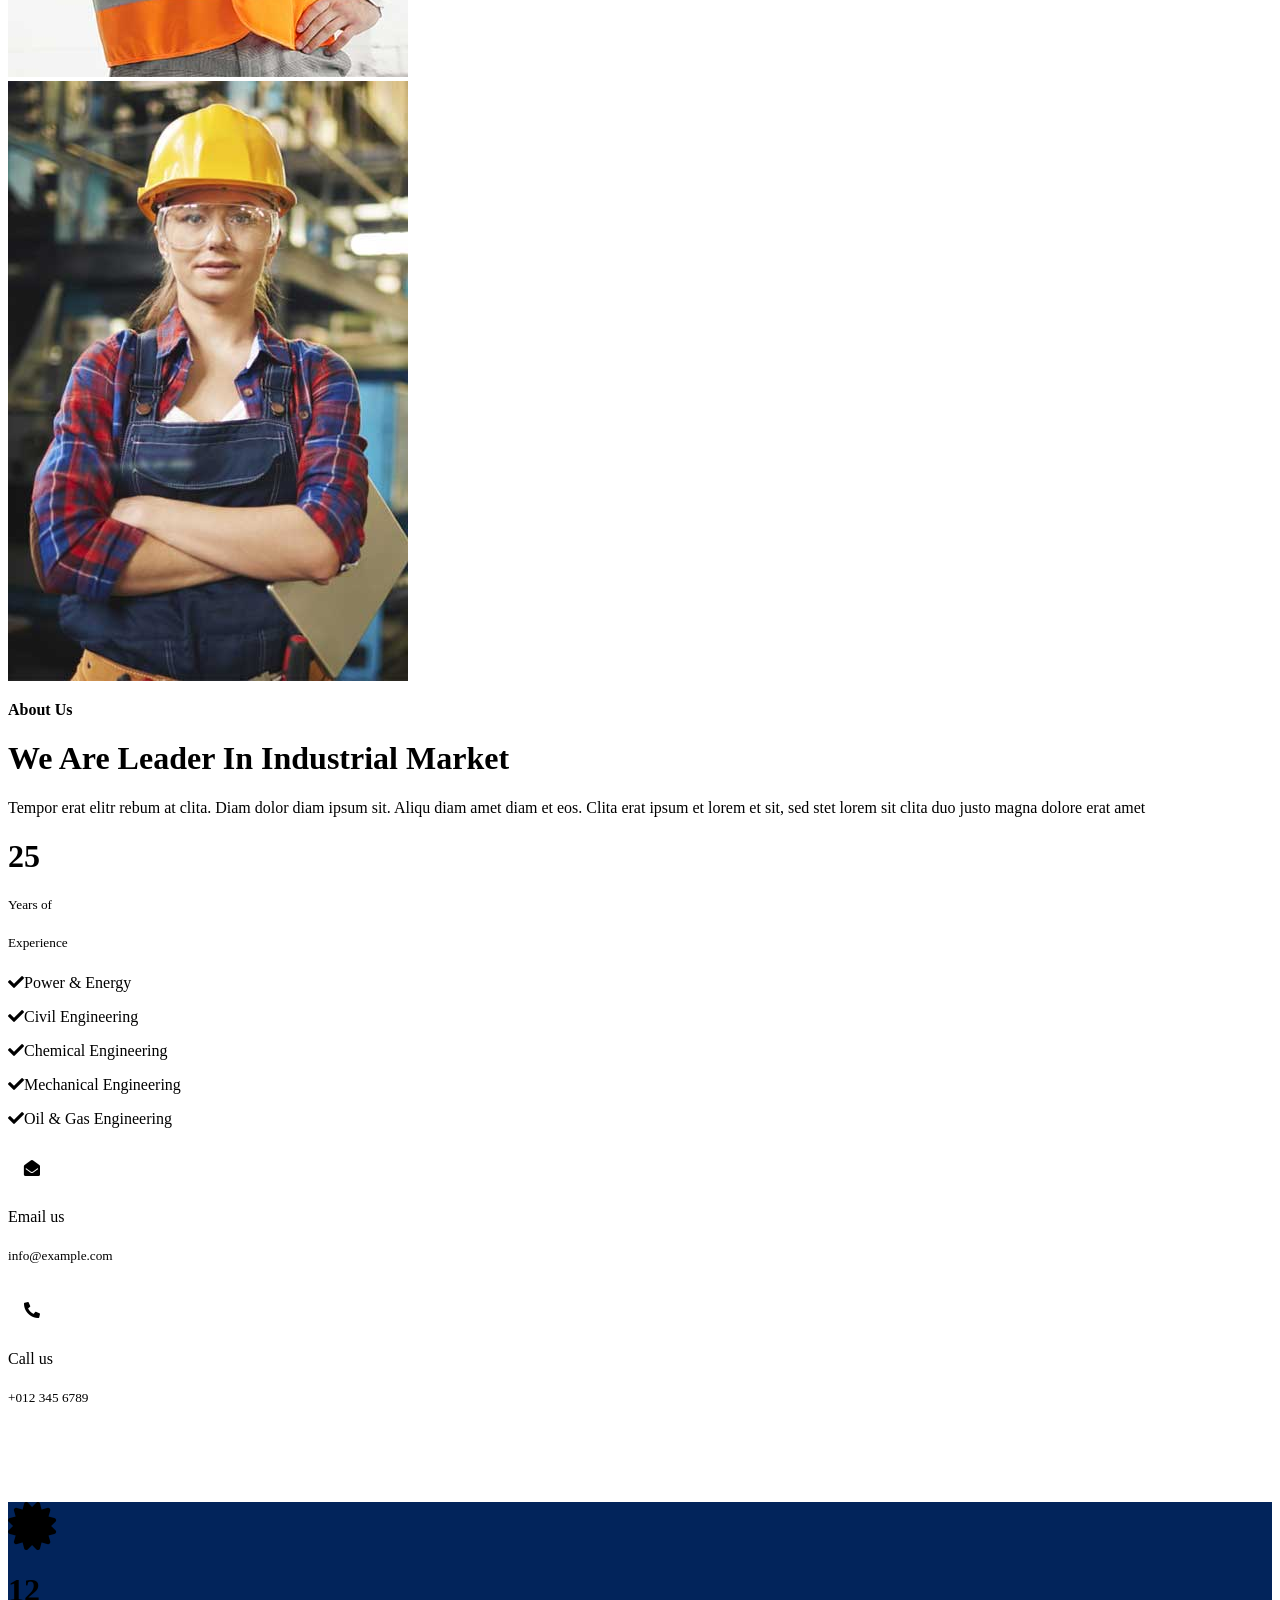
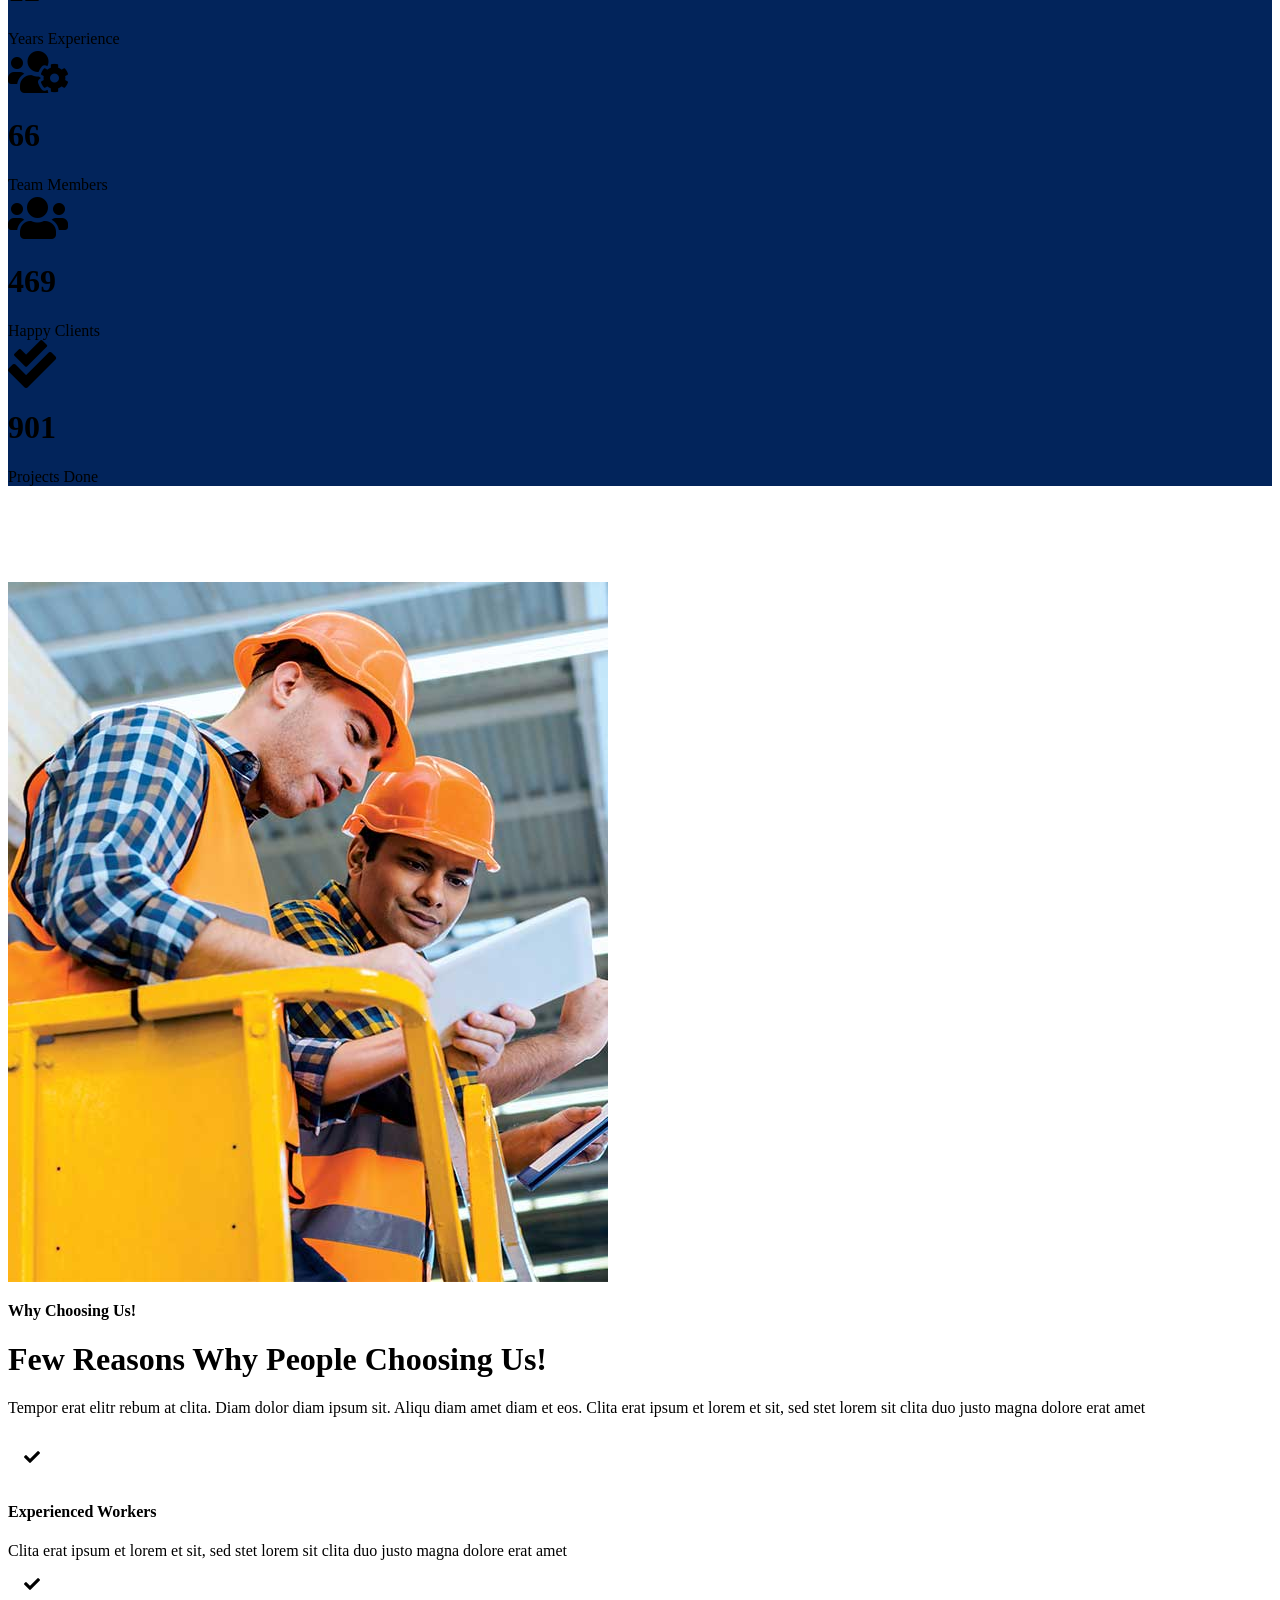
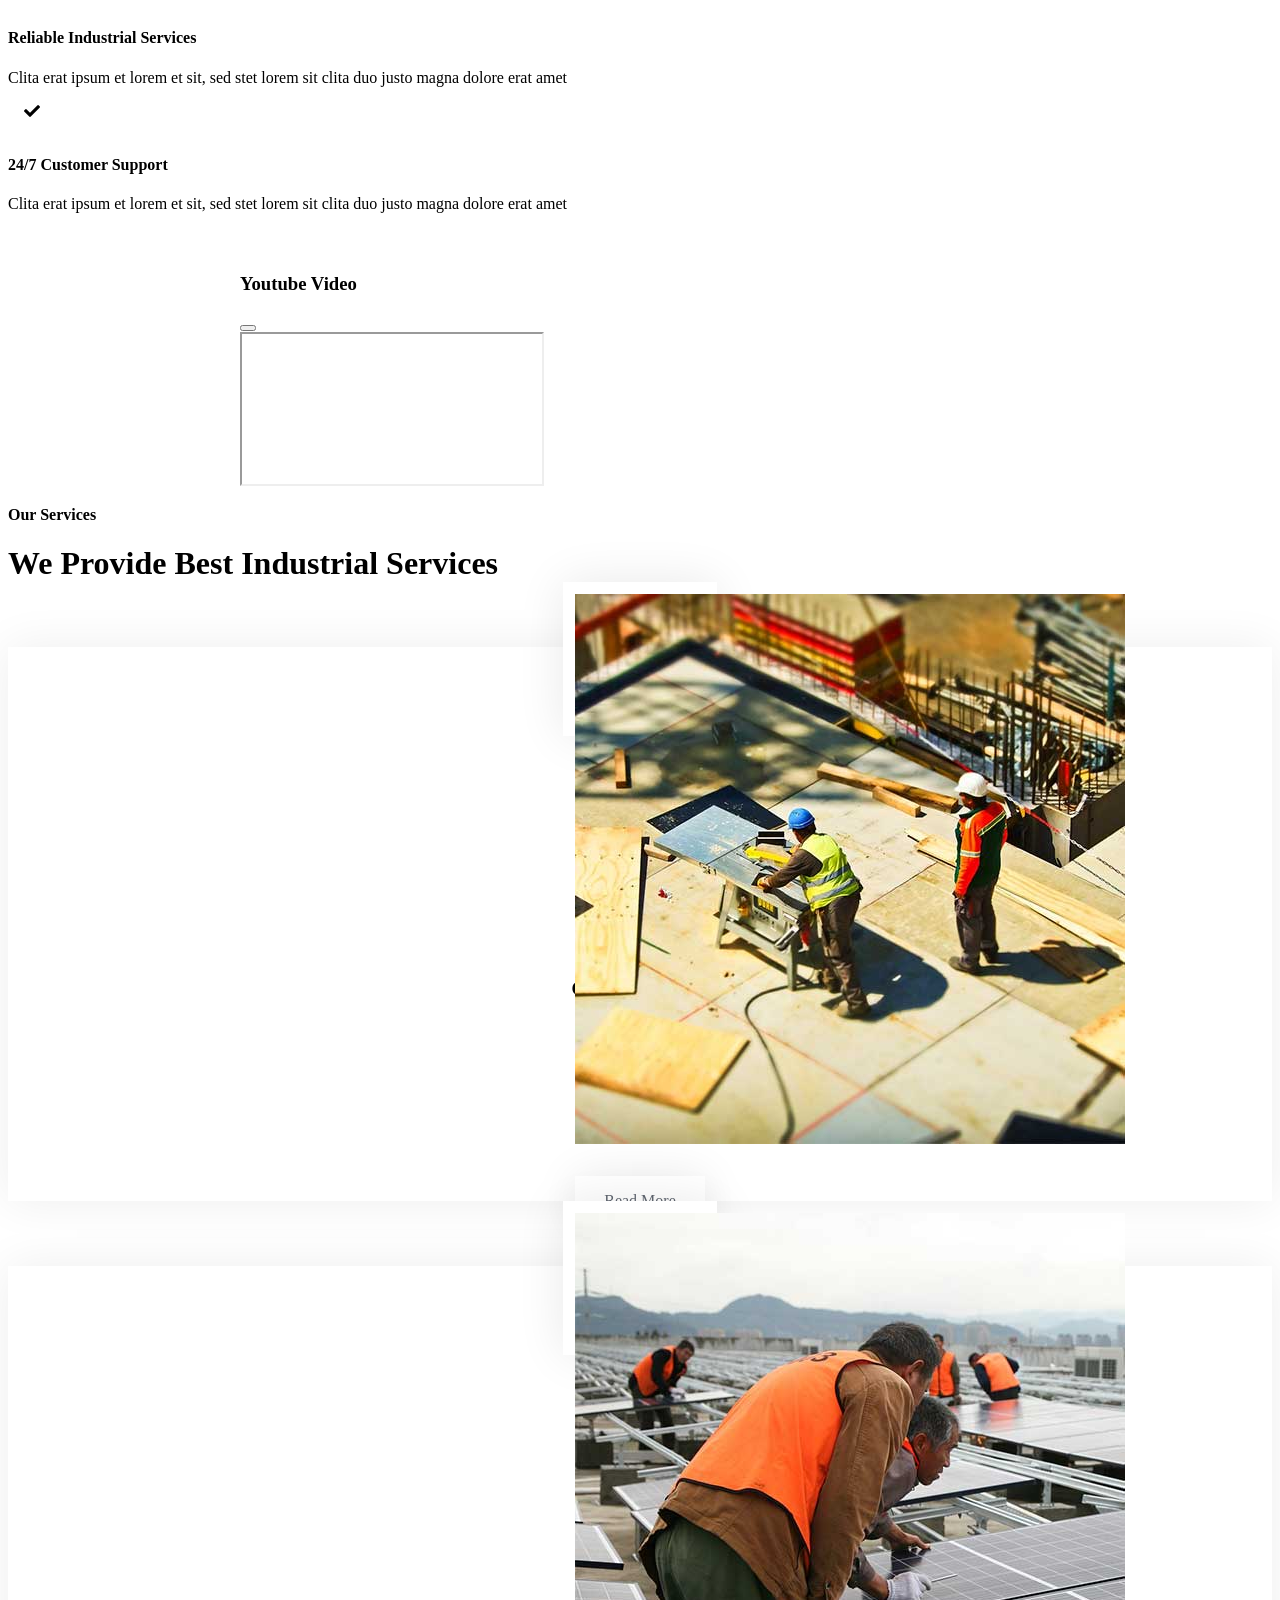
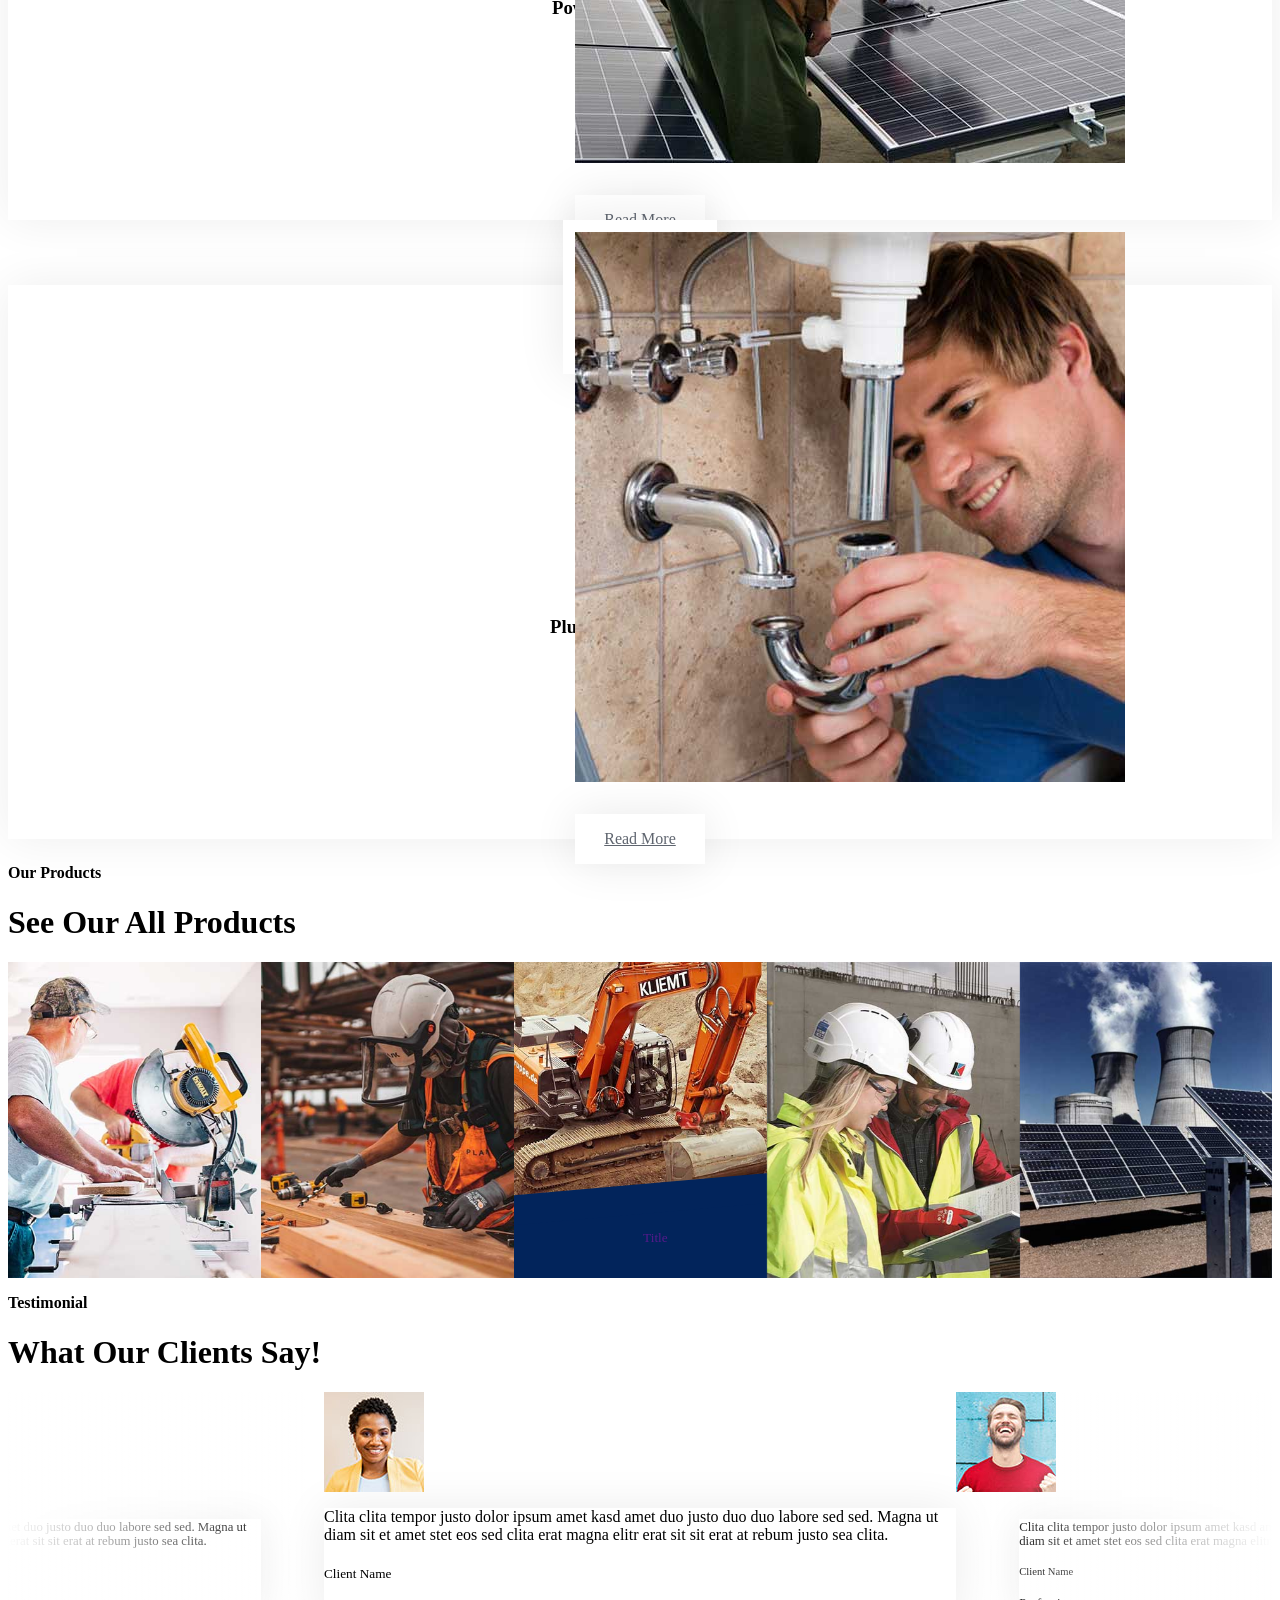
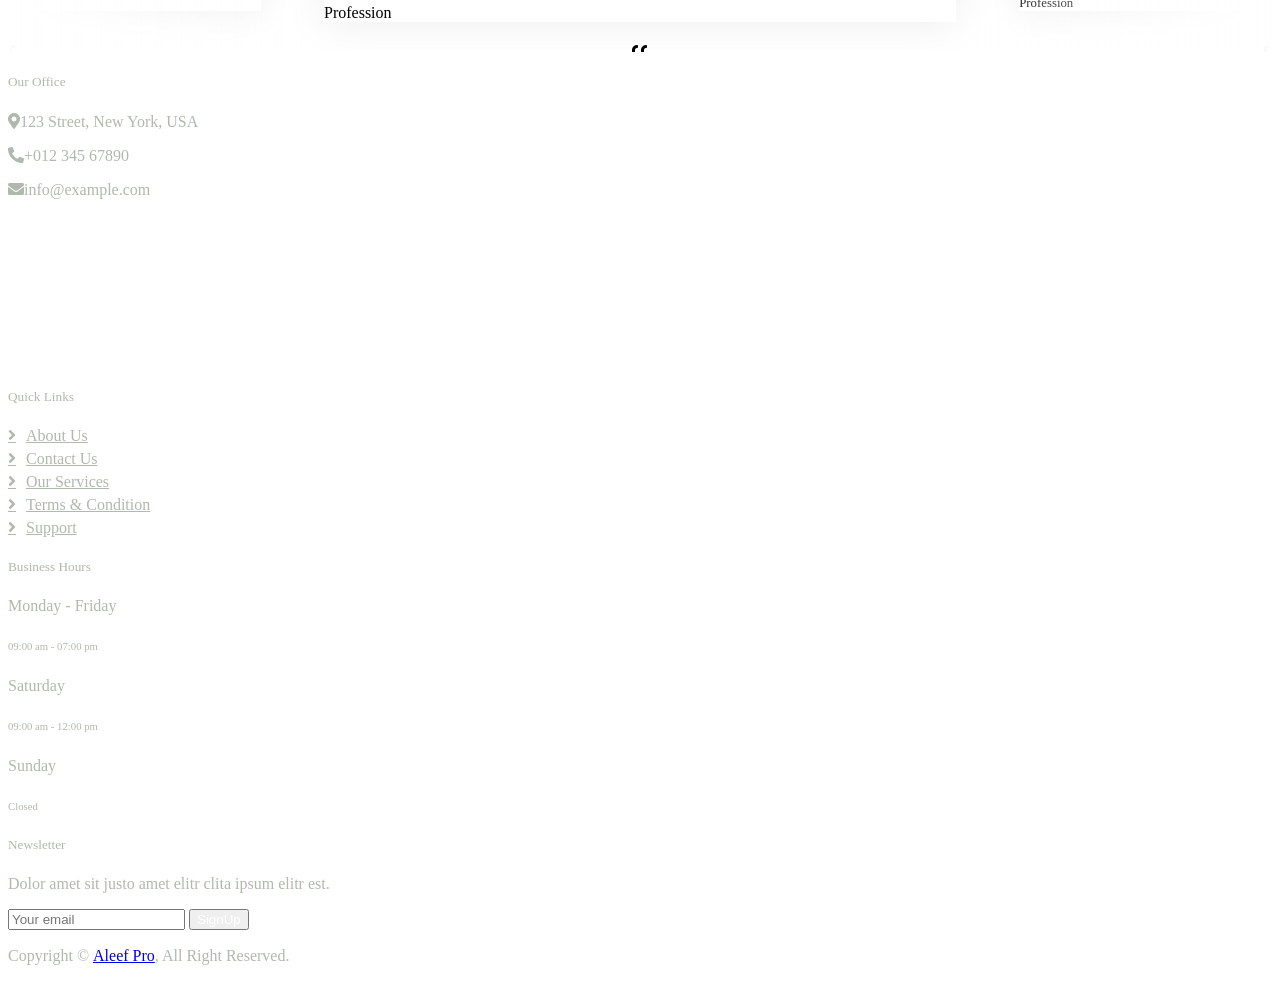
==== commit fec15866: "Template Design" ====
--- a/index.html
+++ b/index.html
@@ -415,44 +415,44 @@
     <!-- Project Start -->
     <div class="container-fluid bg-dark pt-5 my-5 px-0">
         <div class="text-center mx-auto mt-5 wow fadeIn" data-wow-delay="0.1s" style="max-width: 600px;">
-            <p class="fw-medium text-uppercase text-primary mb-2">Our Projects</p>
-            <h1 class="display-5 text-white mb-5">See What We Have Completed Recently</h1>
+            <p class="fw-medium text-uppercase text-primary mb-2">Our Products</p>
+            <h1 class="display-5 text-white mb-5">See Our All Products</h1>
         </div>
         <div class="owl-carousel project-carousel wow fadeIn" data-wow-delay="0.1s">
             <a class="project-item" href="">
                 <img class="img-fluid" src="img/project-1.jpg" alt="">
                 <div class="project-title">
-                    <h5 class="text-primary mb-0">Auto Engineering</h5>
+                    <h5 class="text-primary mb-0">Title</h5>
                 </div>
             </a>
             <a class="project-item" href="">
                 <img class="img-fluid" src="img/project-2.jpg" alt="">
                 <div class="project-title">
-                    <h5 class="text-primary mb-0">Civil Engineering</h5>
+                    <h5 class="text-primary mb-0">Title</h5>
                 </div>
             </a>
             <a class="project-item" href="">
                 <img class="img-fluid" src="img/project-3.jpg" alt="">
                 <div class="project-title">
-                    <h5 class="text-primary mb-0">Gas Engineering</h5>
+                    <h5 class="text-primary mb-0">Title</h5>
                 </div>
             </a>
             <a class="project-item" href="">
                 <img class="img-fluid" src="img/project-4.jpg" alt="">
                 <div class="project-title">
-                    <h5 class="text-primary mb-0">Power Engineering</h5>
+                    <h5 class="text-primary mb-0">Title</h5>
                 </div>
             </a>
             <a class="project-item" href="">
                 <img class="img-fluid" src="img/project-5.jpg" alt="">
                 <div class="project-title">
-                    <h5 class="text-primary mb-0">Energy Engineering</h5>
+                    <h5 class="text-primary mb-0">Title</h5>
                 </div>
             </a>
             <a class="project-item" href="">
                 <img class="img-fluid" src="img/project-6.jpg" alt="">
                 <div class="project-title">
-                    <h5 class="text-primary mb-0">Water Engineering</h5>
+                    <h5 class="text-primary mb-0">Title</h5>
                 </div>
             </a>
         </div>
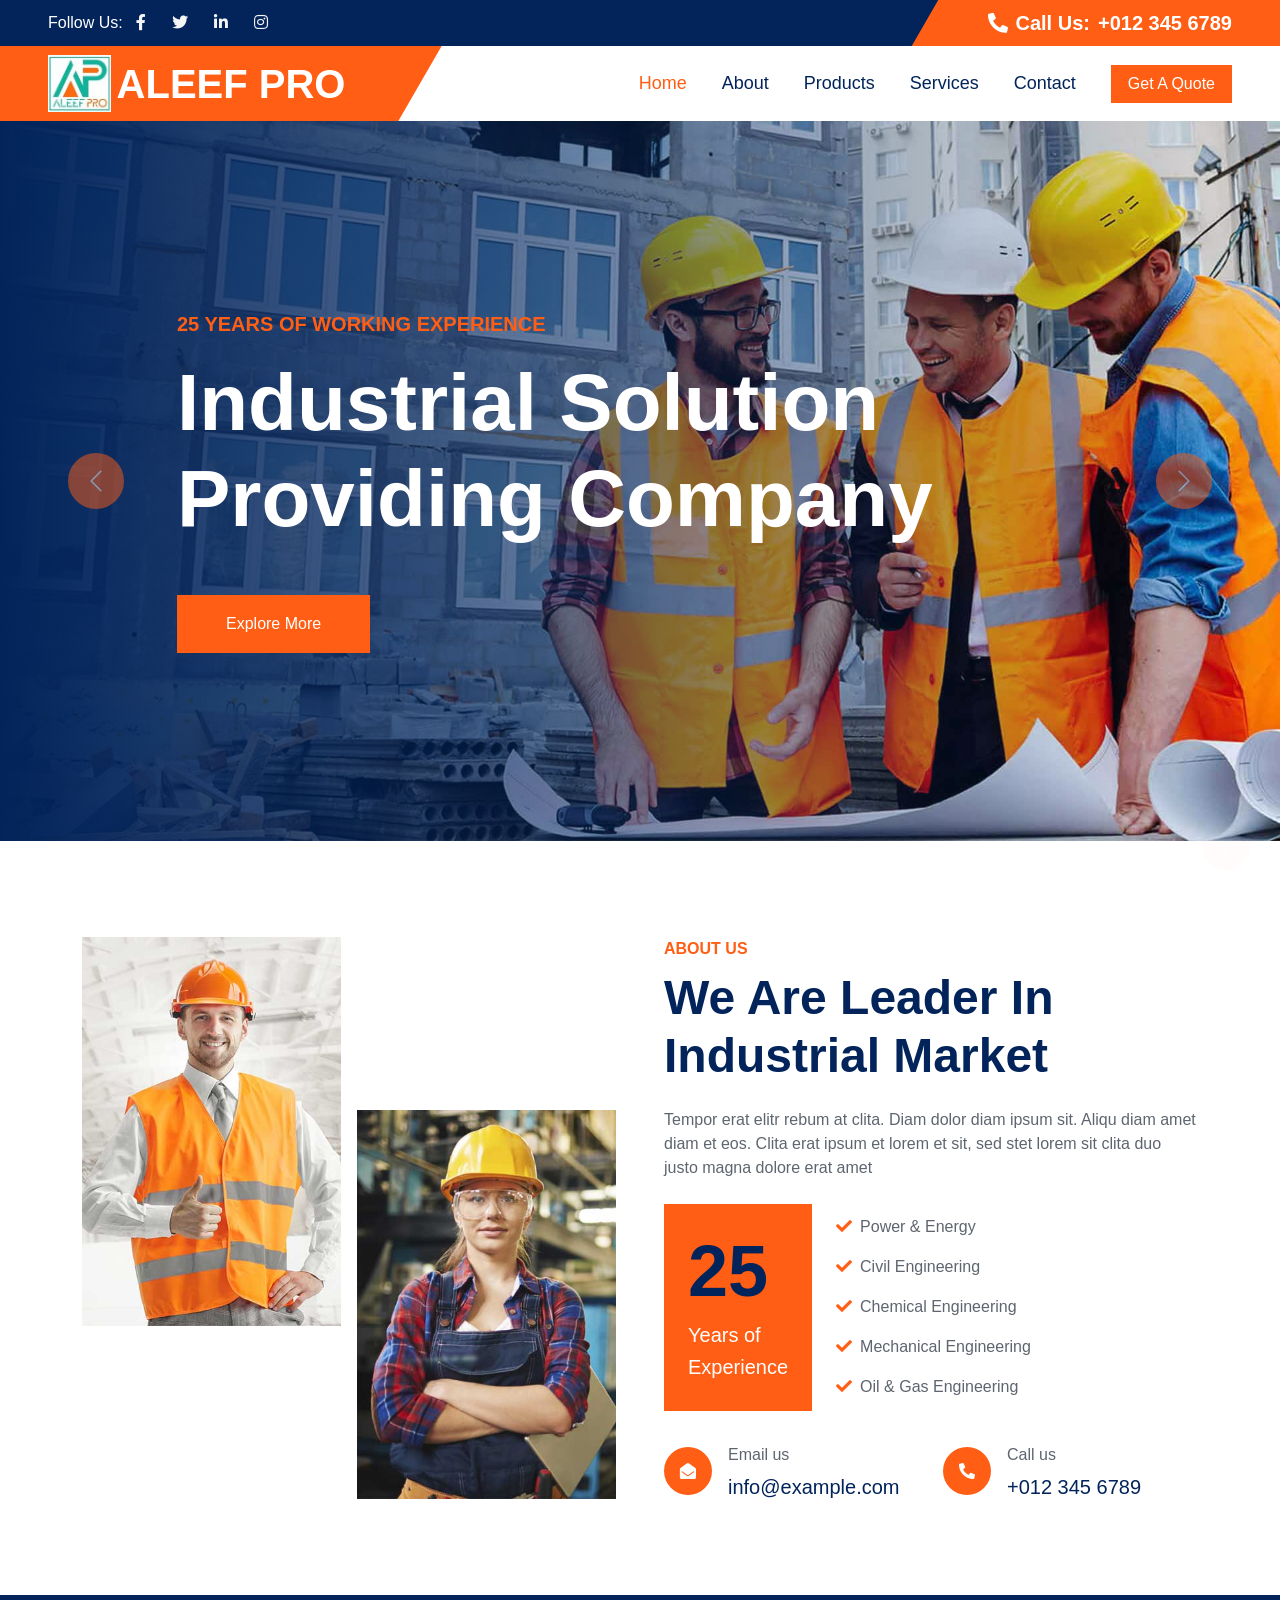
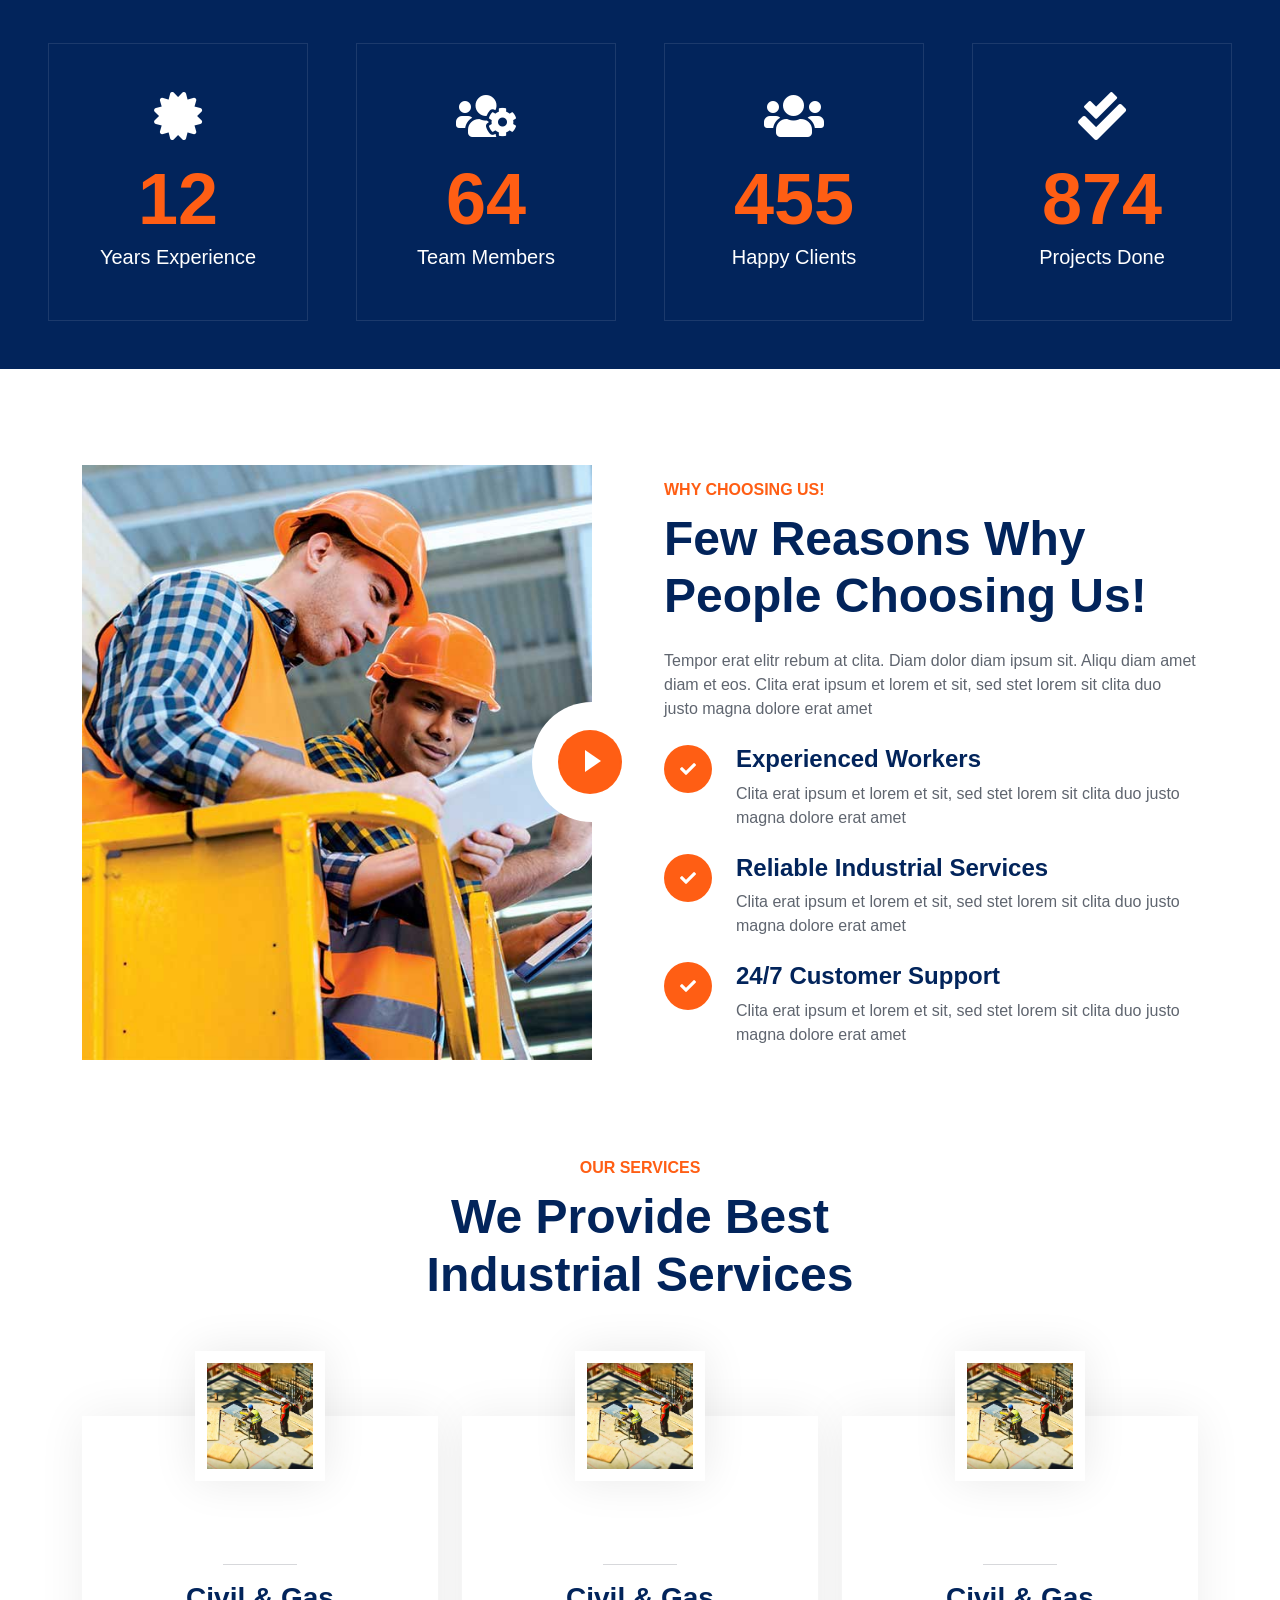
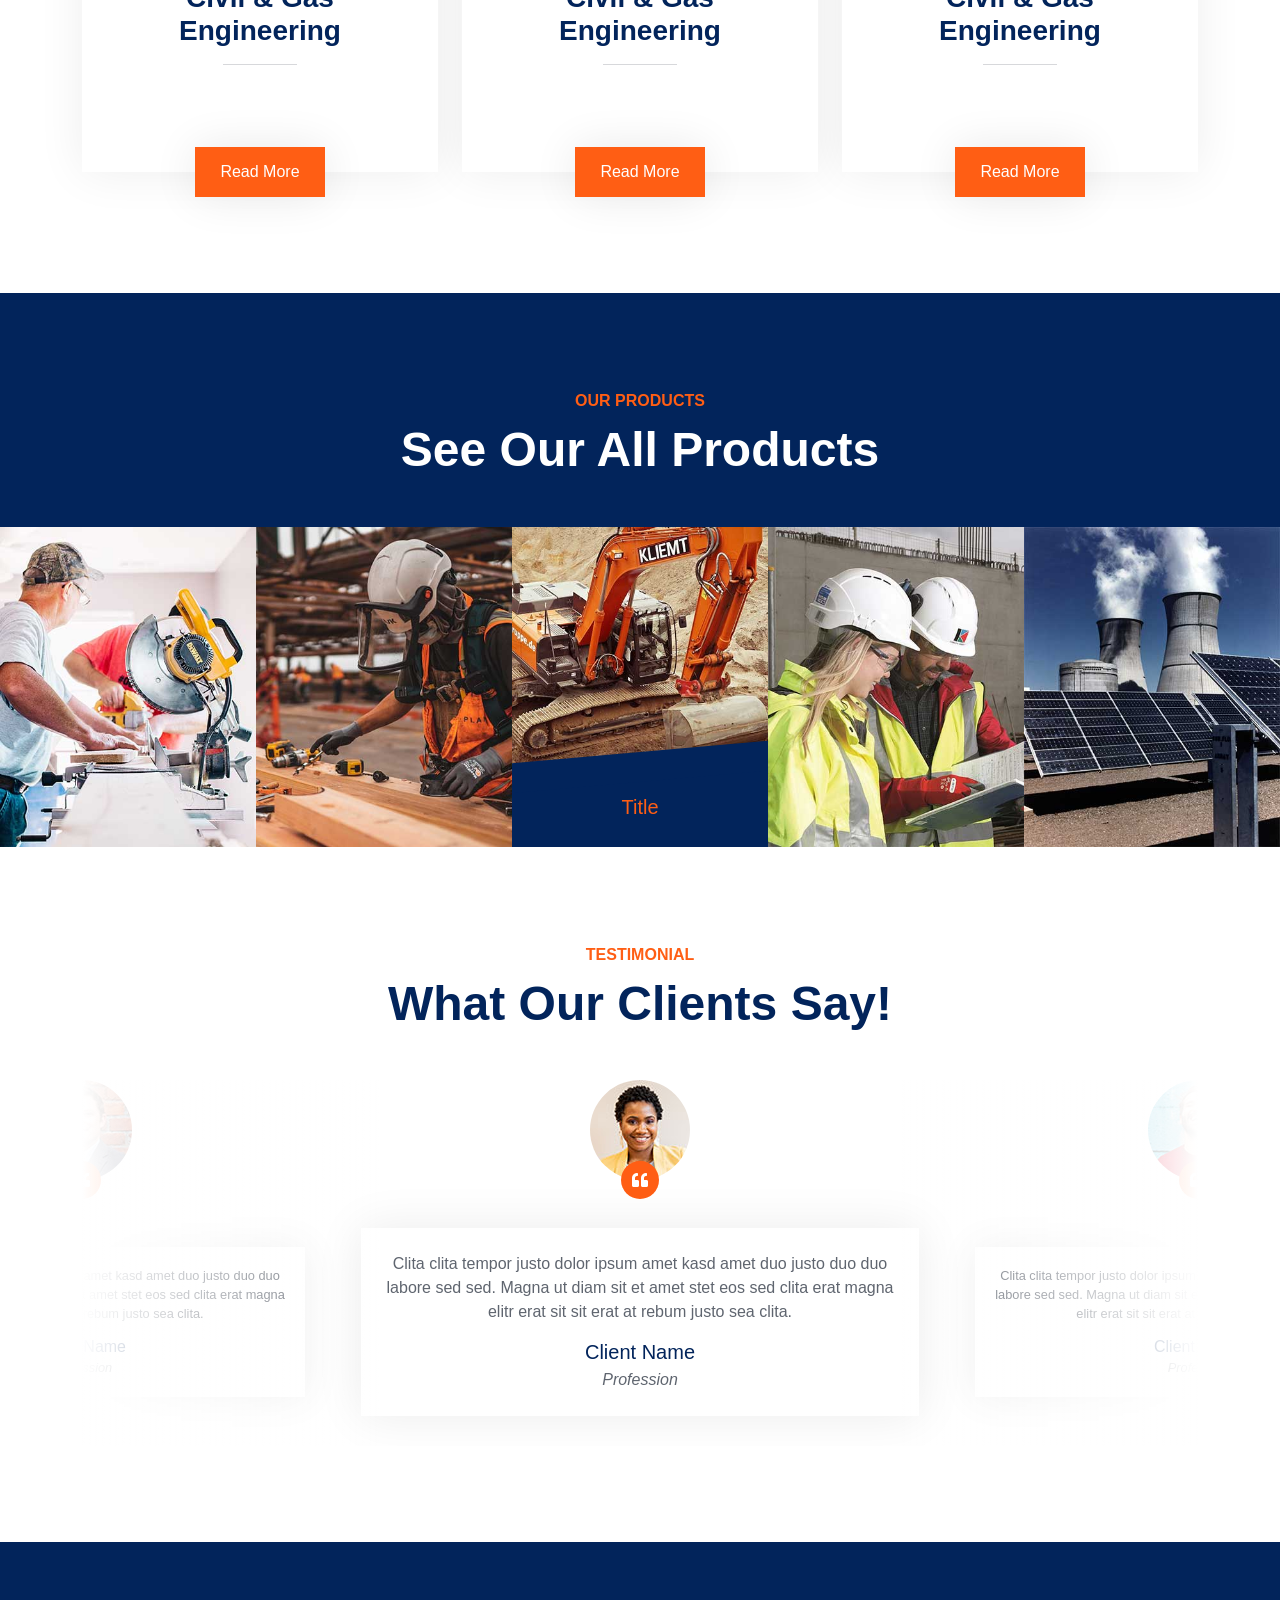
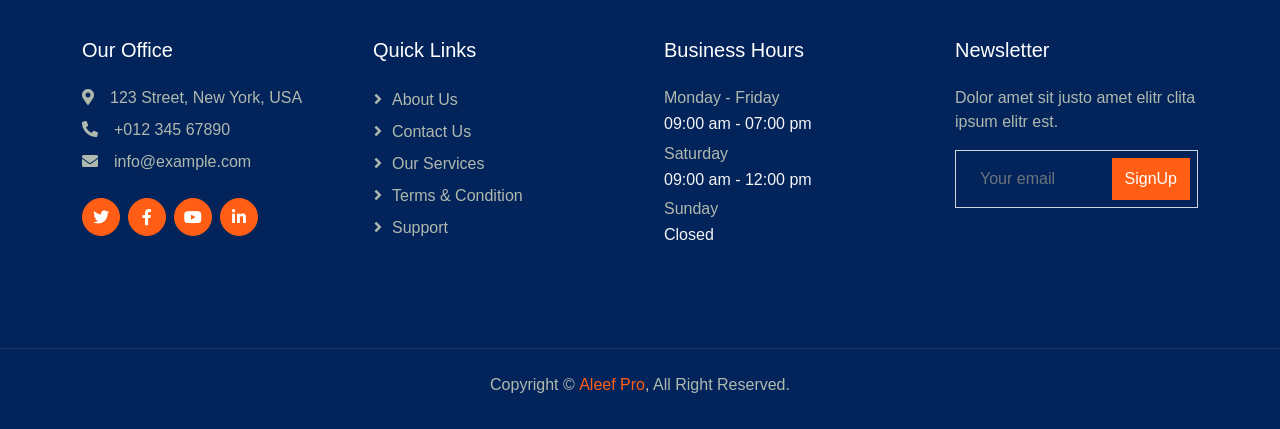
==== commit 865491b6: "changes done" ====
--- a/index.html
+++ b/index.html
@@ -1,6 +1,19 @@
 <!DOCTYPE html>
 <html lang="en">
 
+<style>
+    .btn-light2 {
+    color: #ffffff !important;
+    background-color: #FF5E14 !important;
+    border-color: #FF5E14 !important;
+}
+
+.btn-light2:hover {
+    color: #ffffff !important;
+    background-color: #02245B !important;
+    border-color: #02245B !important;
+}
+</style>
 <head>
     <meta charset="utf-8">
     <title>Home Page</title>
@@ -363,19 +376,20 @@
                                     lorem sed diam stet diam sed stet.</p>
                             </div>
                         </div>
-                        <a class="btn btn-light" href="">Read More</a>
-                    </div>
-                </div>
-                <div class="col-md-6 col-lg-4 wow fadeInUp" data-wow-delay="0.3s">
+                        <a class="btn btn-light2" href="">Read More</a>
+                    </div>
+                </div>
+
+                <div class="col-md-6 col-lg-4 wow fadeInUp" data-wow-delay="0.1s">
                     <div class="service-item">
-                        <img class="img-fluid" src="img/service-2.jpg" alt="">
+                        <img class="img-fluid" src="img/service-1.jpg" alt="">
                         <div class="service-img">
-                            <img class="img-fluid" src="img/service-2.jpg" alt="">
+                            <img class="img-fluid" src="img/service-1.jpg" alt="">
                         </div>
                         <div class="service-detail">
                             <div class="service-title">
                                 <hr class="w-25">
-                                <h3 class="mb-0">Power & Energy Engineering</h3>
+                                <h3 class="mb-0">Civil & Gas Engineering</h3>
                                 <hr class="w-25">
                             </div>
                             <div class="service-text">
@@ -383,19 +397,20 @@
                                     lorem sed diam stet diam sed stet.</p>
                             </div>
                         </div>
-                        <a class="btn btn-light" href="">Read More</a>
-                    </div>
-                </div>
-                <div class="col-md-6 col-lg-4 wow fadeInUp" data-wow-delay="0.5s">
+                        <a class="btn btn-light2" href="">Read More</a>
+                    </div>
+                </div>
+
+                <div class="col-md-6 col-lg-4 wow fadeInUp" data-wow-delay="0.1s">
                     <div class="service-item">
-                        <img class="img-fluid" src="img/service-3.jpg" alt="">
+                        <img class="img-fluid" src="img/service-1.jpg" alt="">
                         <div class="service-img">
-                            <img class="img-fluid" src="img/service-3.jpg" alt="">
+                            <img class="img-fluid" src="img/service-1.jpg" alt="">
                         </div>
                         <div class="service-detail">
                             <div class="service-title">
                                 <hr class="w-25">
-                                <h3 class="mb-0">Plumbing & Water Treatment</h3>
+                                <h3 class="mb-0">Civil & Gas Engineering</h3>
                                 <hr class="w-25">
                             </div>
                             <div class="service-text">
@@ -403,9 +418,10 @@
                                     lorem sed diam stet diam sed stet.</p>
                             </div>
                         </div>
-                        <a class="btn btn-light" href="">Read More</a>
-                    </div>
-                </div>
+                        <a class="btn btn-light2" href="">Read More</a>
+                    </div>
+                </div>
+                
             </div>
         </div>
     </div>
